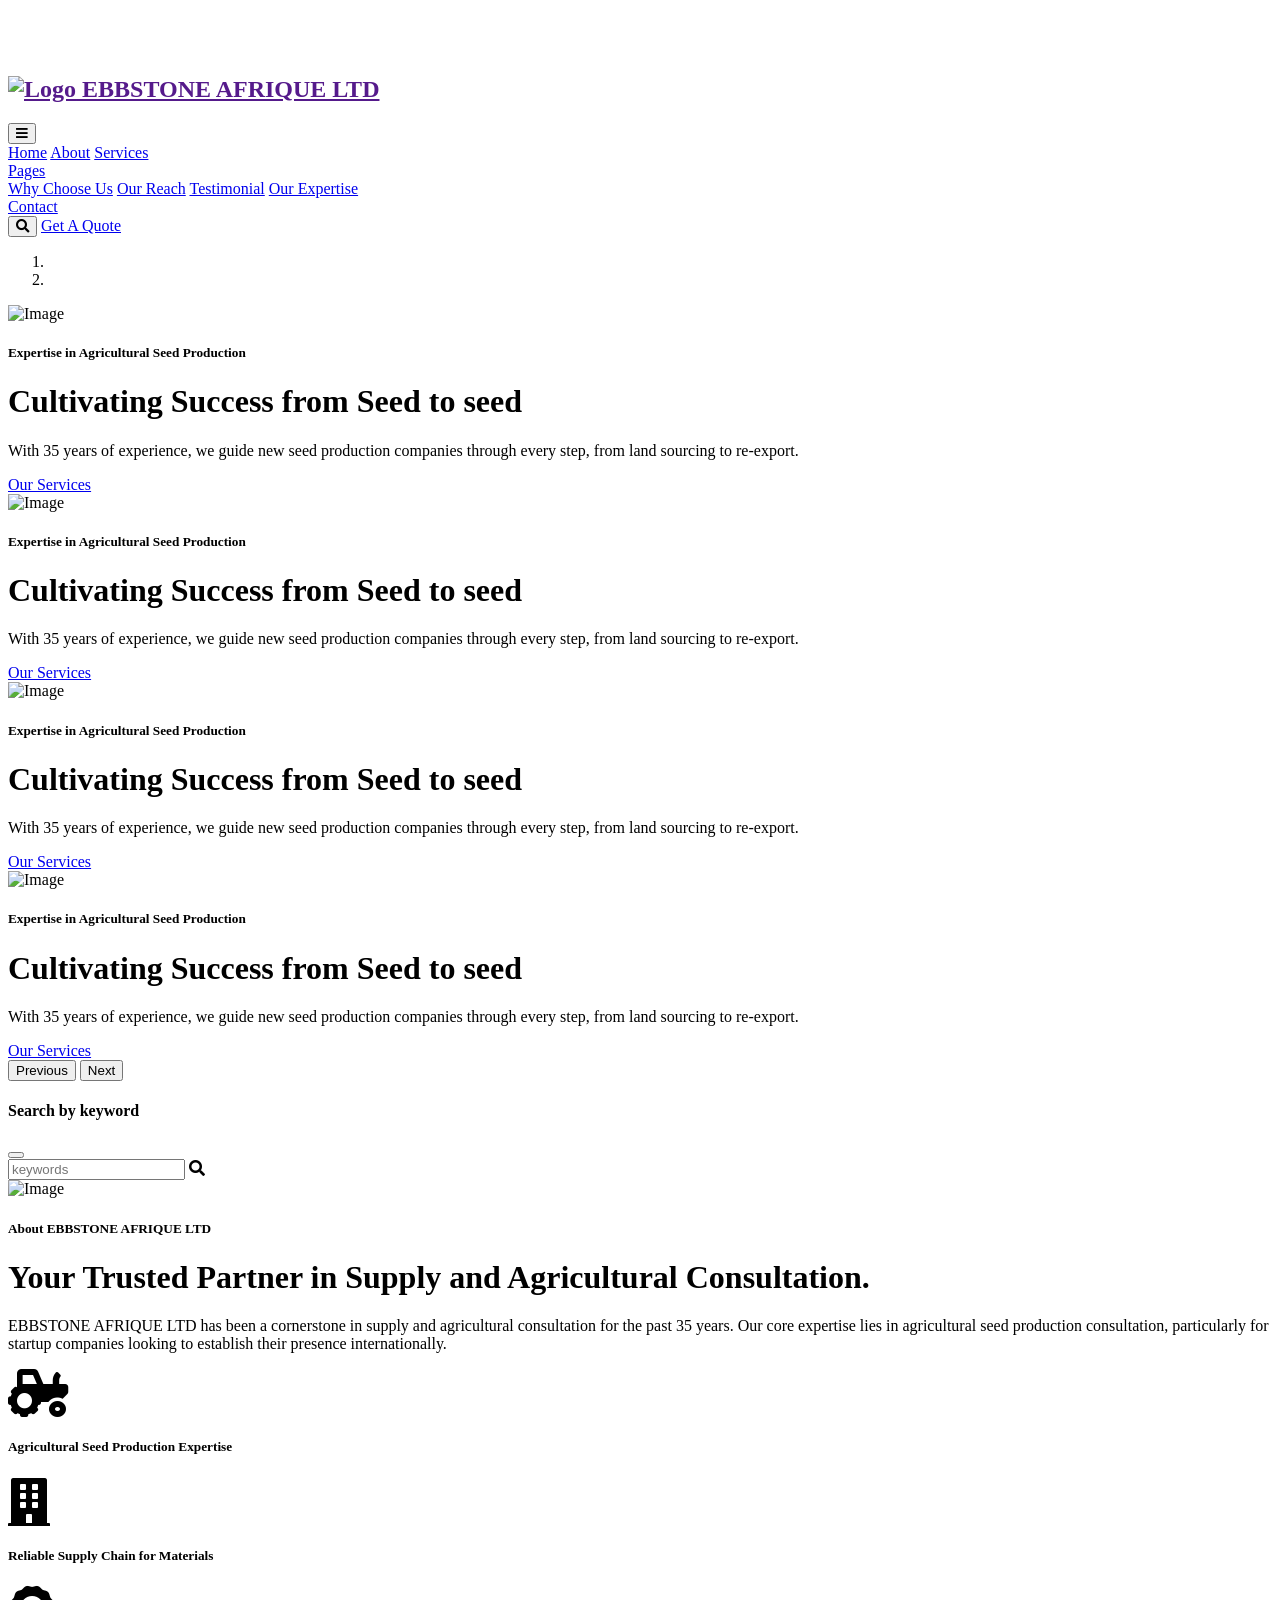
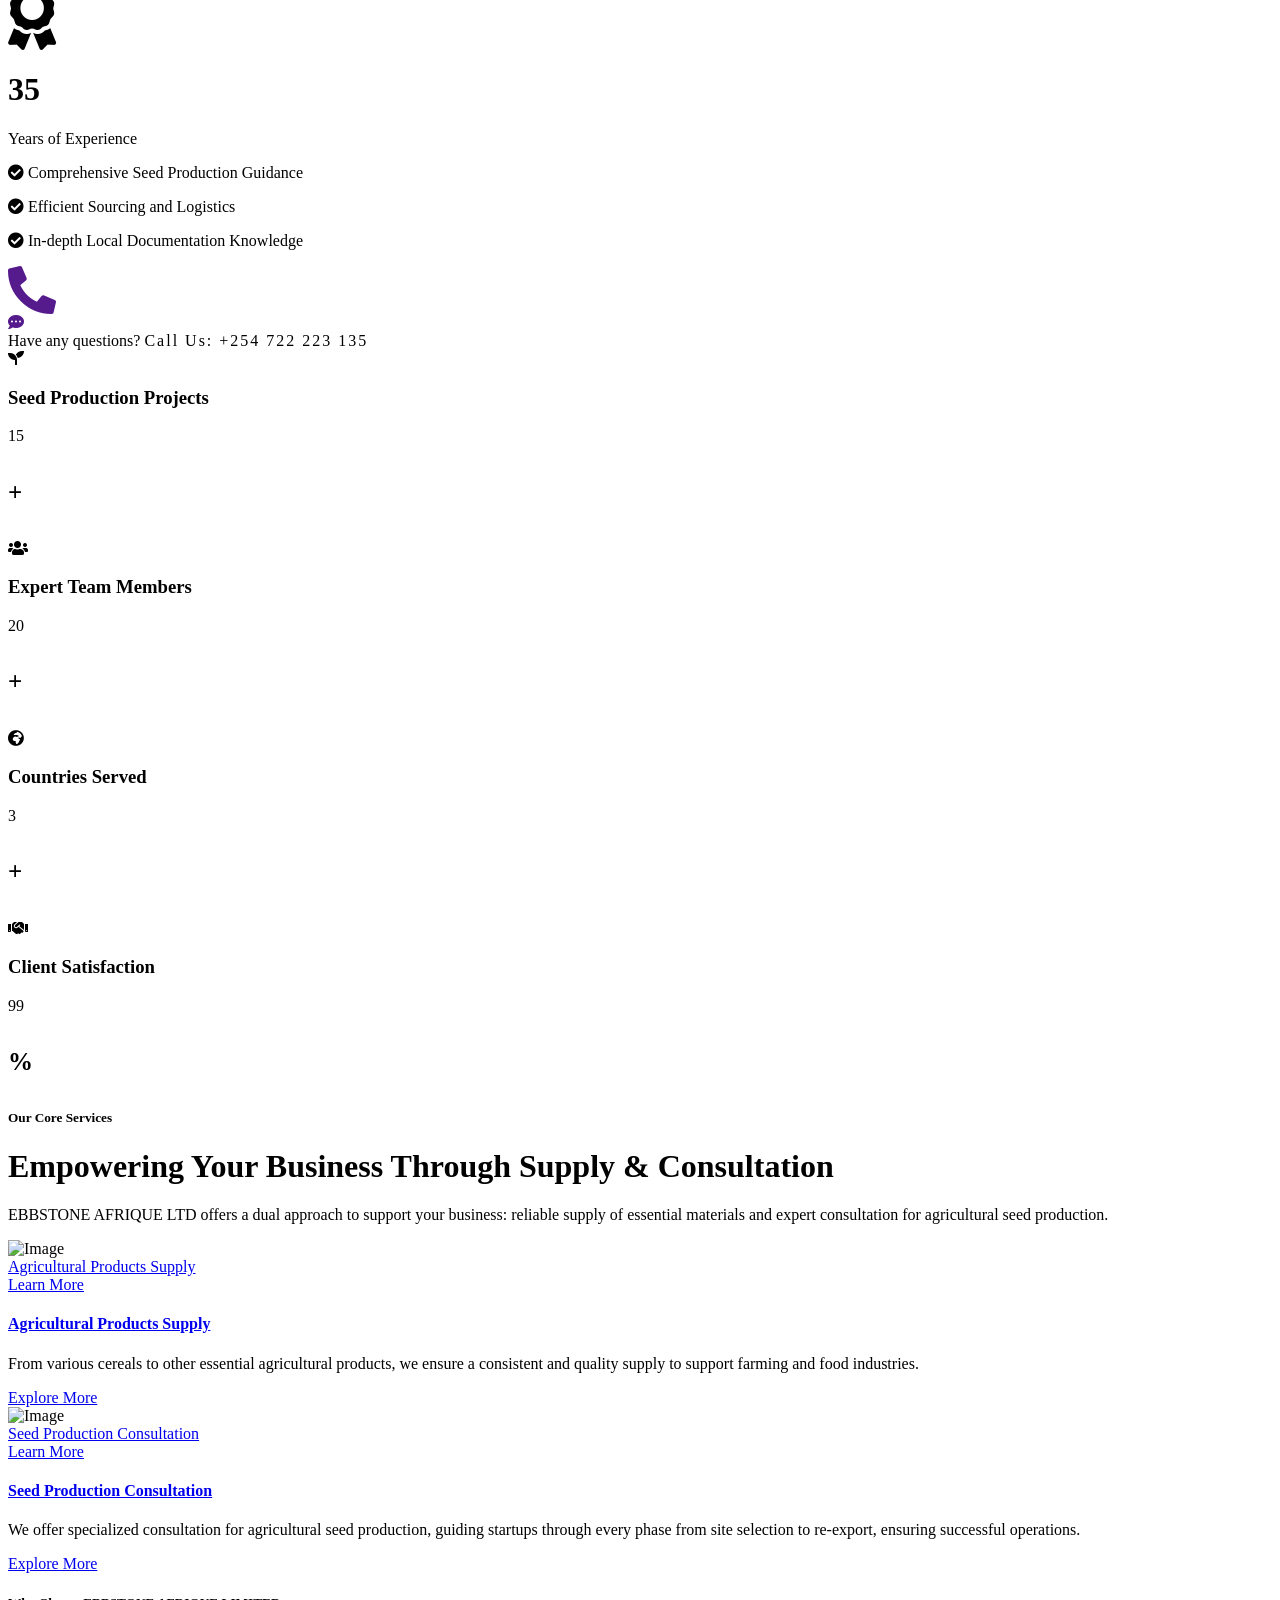
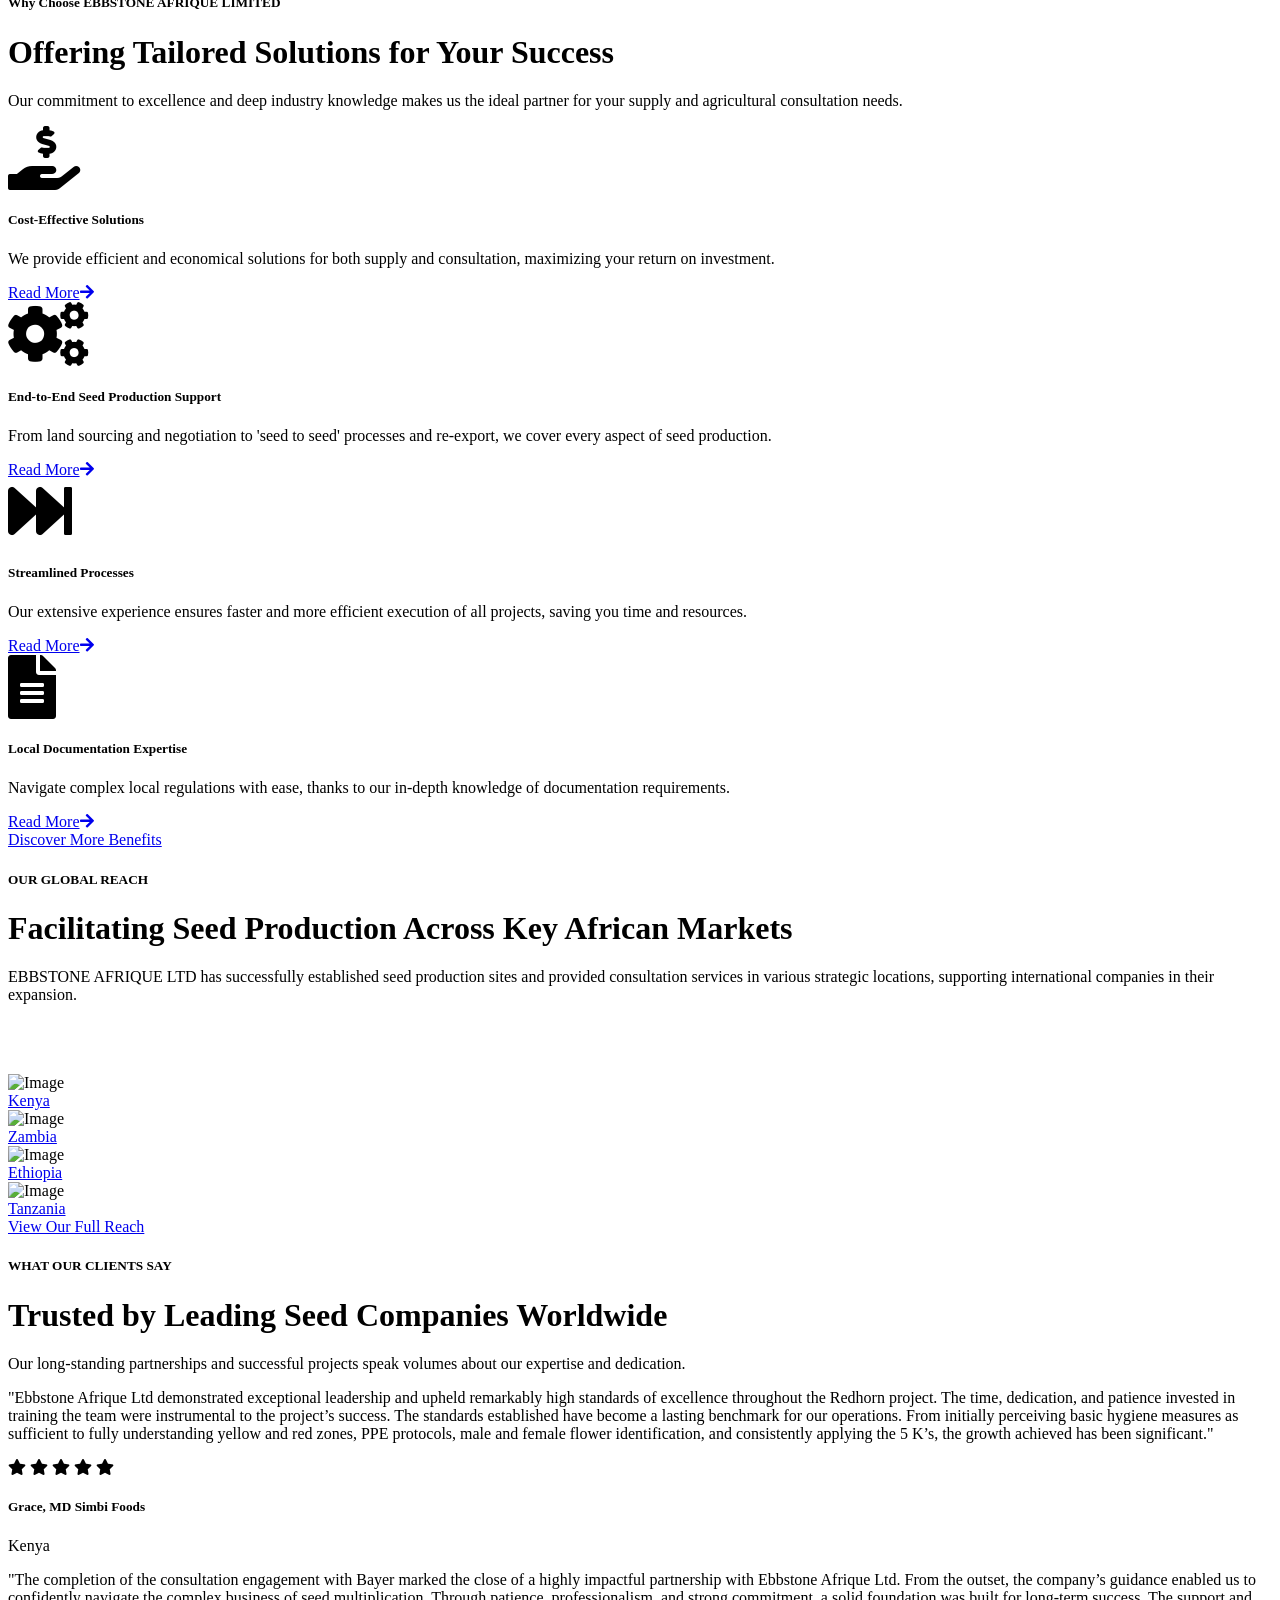
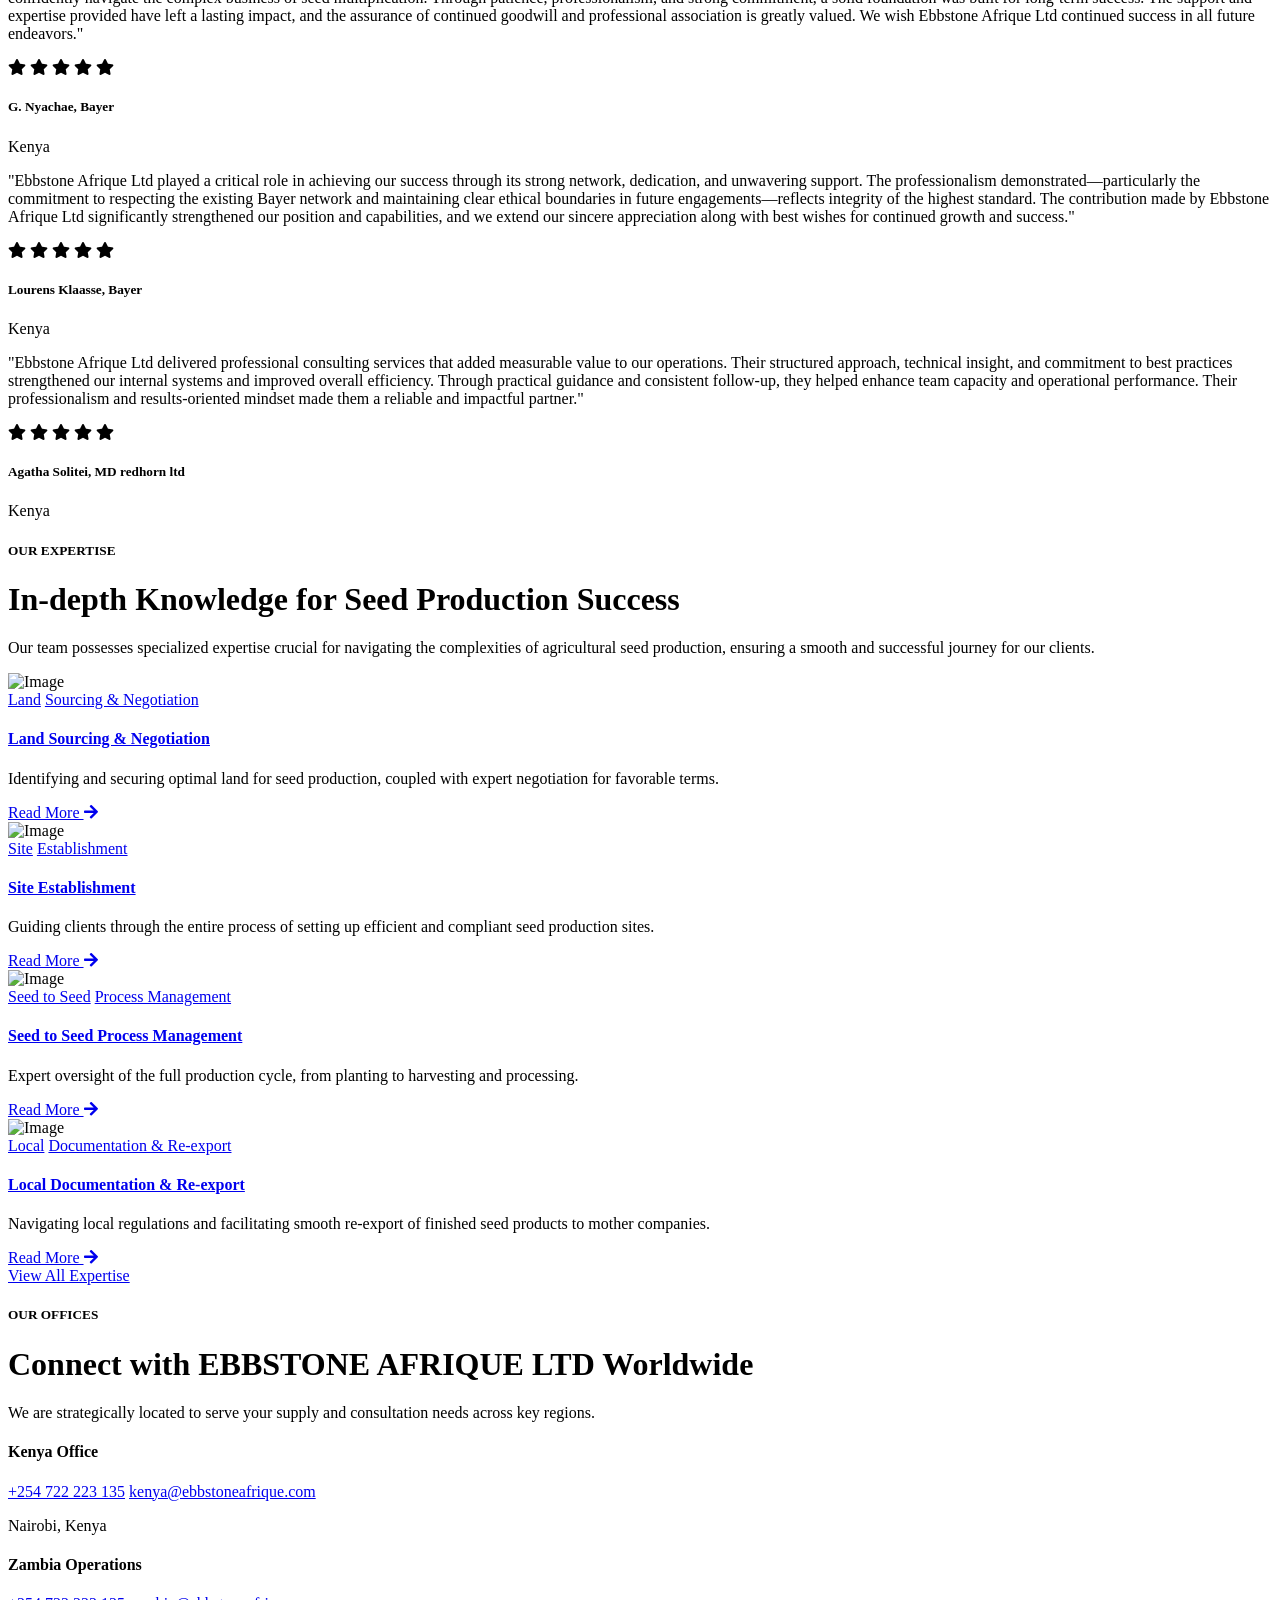
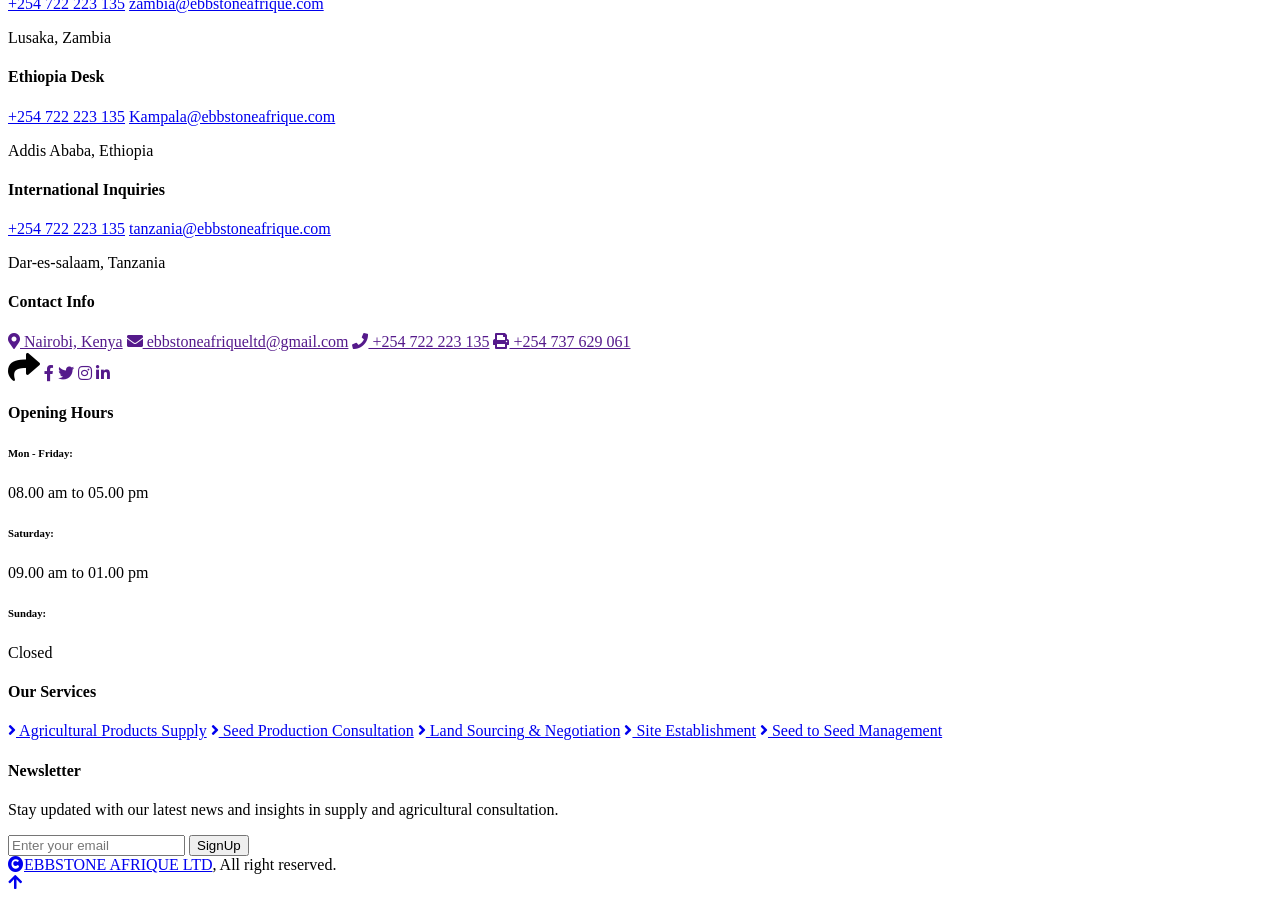
==== index.html @ f67affe3 "Add files via upload" ====
<!DOCTYPE html>
<html lang="en">

    <head>
        <meta charset="utf-8">
        <title>EBBSTONE AFRIQUE LTD - Supply & Agricultural Seed Production Consultation</title>
        <meta content="width=device-width, initial-scale=1.0" name="viewport">
        <meta content="EBBSTONE AFRIQUE LTD, agricultural products, seed production consultation, international, Kenya, Zambia, Ethiopia" name="keywords">
        <meta content="EBBSTONE AFRIQUE LTD offers agricultural products (cereals), alongside expert agricultural seed production consultation for startups globally." name="description">

        <!-- Google Web Fonts -->
        <link rel="preconnect" href="https://fonts.googleapis.com">
        <link rel="preconnect" href="https://fonts.gstatic.com" crossorigin>
        <link href="https://fonts.googleapis.com/css2?family=Open+Sans:wght@400;500;600;700&family=Poppins:wght@200;300;400;500;600&display=swap" rel="stylesheet"> 

        <!-- Icon Font Stylesheet -->
        <link rel="stylesheet" href="https://use.fontawesome.com/releases/v5.15.4/css/all.css"/>
        <link href="https://cdn.jsdelivr.net/npm/bootstrap-icons@1.4.1/font/bootstrap-icons.css" rel="stylesheet">

        <!-- Libraries Stylesheet -->
        <link href="lib/animate/animate.min.вается" rel="stylesheet">
        <link href="lib/owlcarousel/assets/owl.carousel.min.css" rel="stylesheet">


        <!-- Customized Bootstrap Stylesheet -->
        <link href="css/bootstrap.min.css" rel="stylesheet">

        <!-- Template Stylesheet -->
        <link href="css/style.css" rel="stylesheet">
    </head>

    <body>

        <!-- Spinner Start -->
        <div id="spinner" class="show bg-white position-fixed translate-middle w-100 vh-100 top-50 start-50 d-flex align-items-center justify-content-center">
            <div class="spinner-border text-success" style="width: 3rem; height: 3rem;" role="status">
                <span class="sr-only">Loading...</span>
            </div>
        </div>
        <!-- Spinner End -->


        

        <!-- Navbar & Hero Start -->
        <div class="container-fluid nav-bar p-0">
            <nav class="navbar navbar-expand-lg navbar-light bg-white px-4 px-lg-5 py-3 py-lg-0">
                <a href="" class="navbar-brand p-0">
                    <h1 class="display-6 text-success m-0"> <img src="img/logo.jpeg" alt="Logo"> EBBSTONE AFRIQUE LTD</h1>
                </a>
                <button class="navbar-toggler" type="button" data-bs-toggle="collapse" data-bs-target="#navbarCollapse">
                    <span class="fa fa-bars"></span>
                </button>
                <div class="collapse navbar-collapse" id="navbarCollapse">
                    <div class="navbar-nav ms-auto py-0">
                        <a href="index.html" class="nav-item nav-link active">Home</a>
                        <a href="about.html" class="nav-item nav-link">About</a>
                        <a href="service.html" class="nav-item nav-link">Services</a>
                        <div class="nav-item dropdown">
                            <a href="#" class="nav-link" data-bs-toggle="dropdown"><span class="dropdown-toggle">Pages</span></a>
                            <div class="dropdown-menu m-0">
                                <a href="feature.html" class="dropdown-item">Why Choose Us</a>
                                <a href="countries.html" class="dropdown-item">Our Reach</a>
                                <a href="testimonial.html" class="dropdown-item">Testimonial</a>
                                <a href="training.html" class="dropdown-item">Our Expertise</a>
                                
                            </div>
                        </div>
                        <a href="contact.html" class="nav-item nav-link">Contact</a>
                    </div>
                    <button class="btn btn-success btn-md-square border-success mb-3 mb-md-3 mb-lg-0 me-3" data-bs-toggle="modal" data-bs-target="#searchModal"><i class="fas fa-search"></i></button>
                    <a href="contact.html" class="btn btn-success border-success rounded-pill py-2 px-4 px-lg-3 mb-3 mb-md-3 mb-lg-0">Get A Quote</a>
                </div>
            </nav>
        </div>
        <!-- Navbar & Hero End -->


        <!-- Carousel Start -->
        <div class="carousel-header">
            <div id="carouselId" class="carousel slide" data-bs-ride="carousel">
                <ol class="carousel-indicators">
                    <li data-bs-target="#carouselId" data-bs-slide-to="0" class="active"></li>
                    <li data-bs-target="#carouselId" data-bs-slide-to="1"></li>
                </ol>
                <div class="carousel-inner" role="listbox">
                    <!-- <div class="carousel-item active">
                        <img src="img/ebbstone/carousel1.jpg" class="img-fluid" alt="Image">
                        <div class="carousel-caption">
                            <div class="text-center p-4" style="max-width: 900px;">
                                <h4 class="text-white text-uppercase fw-bold mb-3 mb-md-4 wow fadeInUp" data-wow-delay="0.1s">Your Partner in Supply & Agricultural Growth</h4>
                                <h1 class="display-1 text-capitalize text-white mb-3 mb-md-4 wow fadeInUp" data-wow-delay="0.3s">Building Foundations, Growing the Future!</h1>
                                <p class="text-white mb-4 mb-md-5 fs-5 wow fadeInUp" data-wow-delay="0.5s">EBBSTONE AFRIQUE LTD provides essential building materials and agricultural products, alongside expert consultation for seed production startups.</p>
                                <a class="btn btn-success border-success rounded-pill text-white py-3 px-5 wow fadeInUp" data-wow-delay="0.7s" href="about.html">Learn More</a>
                            </div>
                        </div>
                    </div> -->
                    <div class="carousel-item active">
                        <img src="img/ebbstone/carousel4.jpg" class="img-fluid" alt="Image">
                        <div class="carousel-caption">
                            <div class="text-center p-4" style="max-width: 900px;">
                                <h5 class="text-white text-uppercase fw-bold mb-3 mb-md-4 wow fadeInUp" data-wow-delay="0.1s">Expertise in Agricultural Seed Production</h5>
                                <h1 class="display-1 text-capitalize text-white mb-3 mb-md-4 wow fadeInUp" data-wow-delay="0.3s">Cultivating Success from Seed to seed</h1>
                                <p class="text-white mb-4 mb-md-5 fs-5 wow fadeInUp" data-wow-delay="0.5s">With 35 years of experience, we guide new seed production companies through every step, from land sourcing to re-export.</p>
                                <a class="btn btn-success border-success rounded-pill text-white py-3 px-5 wow fadeInUp" data-wow-delay="0.7s" href="service.html">Our Services</a>
                            </div>
                        </div>
                    </div>
                    <div class="carousel-item">
                        <img src="img/ebbstone/carousel2.jpg" class="img-fluid" alt="Image">
                        <div class="carousel-caption">
                            <div class="text-center p-4" style="max-width: 900px;">
                                <h5 class="text-white text-uppercase fw-bold mb-3 mb-md-4 wow fadeInUp" data-wow-delay="0.1s">Expertise in Agricultural Seed Production</h5>
                                <h1 class="display-1 text-capitalize text-white mb-3 mb-md-4 wow fadeInUp" data-wow-delay="0.3s">Cultivating Success from Seed to seed</h1>
                                <p class="text-white mb-4 mb-md-5 fs-5 wow fadeInUp" data-wow-delay="0.5s">With 35 years of experience, we guide new seed production companies through every step, from land sourcing to re-export.</p>
                                <a class="btn btn-success border-success rounded-pill text-white py-3 px-5 wow fadeInUp" data-wow-delay="0.7s" href="service.html">Our Services</a>
                            </div>
                        </div>
                    </div>
                    <div class="carousel-item">
                        <img src="img/ebbstone/carousel5.jpg" class="img-fluid" alt="Image">
                        <div class="carousel-caption">
                            <div class="text-center p-4" style="max-width: 900px;">
                                <h5 class="text-white text-uppercase fw-bold mb-3 mb-md-4 wow fadeInUp" data-wow-delay="0.1s">Expertise in Agricultural Seed Production</h5>
                                <h1 class="display-1 text-capitalize text-white mb-3 mb-md-4 wow fadeInUp" data-wow-delay="0.3s">Cultivating Success from Seed to seed</h1>
                                <p class="text-white mb-4 mb-md-5 fs-5 wow fadeInUp" data-wow-delay="0.5s">With 35 years of experience, we guide new seed production companies through every step, from land sourcing to re-export.</p>
                                <a class="btn btn-success border-success rounded-pill text-white py-3 px-5 wow fadeInUp" data-wow-delay="0.7s" href="service.html">Our Services</a>
                            </div>
                        </div>
                    </div>
                    
                    <div class="carousel-item">
                        <img src="img/ebbstone/carousel3.jpg" class="img-fluid" alt="Image">
                        <div class="carousel-caption">
                            <div class="text-center p-4" style="max-width: 900px;">
                                <h5 class="text-white text-uppercase fw-bold mb-3 mb-md-4 wow fadeInUp" data-wow-delay="0.1s">Expertise in Agricultural Seed Production</h5>
                                <h1 class="display-1 text-capitalize text-white mb-3 mb-md-4 wow fadeInUp" data-wow-delay="0.3s">Cultivating Success from Seed to seed</h1>
                                <p class="text-white mb-4 mb-md-5 fs-5 wow fadeInUp" data-wow-delay="0.5s">With 35 years of experience, we guide new seed production companies through every step, from land sourcing to re-export.</p>
                                <a class="btn btn-success border-success rounded-pill text-white py-3 px-5 wow fadeInUp" data-wow-delay="0.7s" href="service.html">Our Services</a>
                            </div>
                        </div>
                    </div>
                </div>
                <button class="carousel-control-prev" type="button" data-bs-target="#carouselId" data-bs-slide="prev">
                    <span class="carousel-control-prev-icon bg-success wow fadeInLeft" data-wow-delay="0.2s" aria-hidden="false"></span>
                    <span class="visually-hidden-focusable">Previous</span>
                </button>
                <button class="carousel-control-next" type="button" data-bs-target="#carouselId" data-bs-slide="next">
                    <span class="carousel-control-next-icon bg-success wow fadeInRight" data-wow-delay="0.2s" aria-hidden="false"></span>
                    <span class="visually-hidden-focusable">Next</span>
                </button>
            </div>
        </div>
        <!-- Carousel End -->


        <!-- Modal Search Start -->
        <div class="modal fade" id="searchModal" tabindex="-1" aria-labelledby="exampleModalLabel" aria-hidden="true">
            <div class="modal-dialog modal-fullscreen">
                <div class="modal-content rounded-0">
                    <div class="modal-header">
                        <h4 class="modal-title text-success mb-0" id="exampleModalLabel">Search by keyword</h4>
                        <button type="button" class="btn-close" data-bs-dismiss="modal" aria-label="Close"></button>
                    </div>
                    <div class="modal-body d-flex align-items-center">
                        <div class="input-group w-75 mx-auto d-flex">
                            <input type="search" class="form-control p-3" placeholder="keywords" aria-describedby="search-icon-1">
                            <span id="search-icon-1" class="input-group-text p-3"><i class="fa fa-search"></i></span>
                        </div>
                    </div>
                </div>
            </div>
        </div>
        <!-- Modal Search End -->



        <!-- About Start -->
        <div class="container-fluid py-5">
            <div class="container py-5">
                <div class="row g-5">
                    <div class="col-xl-5 wow fadeInLeft" data-wow-delay="0.1s">
                        <div class="bg-light rounded">
                            <img src="img/ebbstone/trustedpartner.jpg" class="img-fluid w-100" style="margin-bottom: -7px;" alt="Image">
                        </div>
                    </div>
                    <div class="col-xl-7 wow fadeInRight" data-wow-delay="0.3s">
                        <h5 class="sub-title pe-3">About EBBSTONE AFRIQUE LTD</h5>
                        <h1 class="display-5 mb-4">Your Trusted Partner in Supply and Agricultural Consultation.</h1>
                        <p class="mb-4">EBBSTONE AFRIQUE LTD has been a cornerstone in supply and agricultural consultation for the past 35 years. Our core expertise lies in agricultural seed production consultation, particularly for startup companies looking to establish their presence internationally.</p>
                        <div class="row gy-4 align-items-center">
                            <div class="col-12 col-sm-6 d-flex align-items-center">
                                <i class="fas fa-tractor fa-3x text-success"></i>
                                <h5 class="ms-4">Agricultural Seed Production Expertise</h5>
                            </div>
                            <div class="col-12 col-sm-6 d-flex align-items-center">
                                <i class="fas fa-building fa-3x text-success"></i>
                                <h5 class="ms-4">Reliable Supply Chain for Materials</h5>
                            </div>
                            <div class="col-4 col-md-3">
                                <div class="bg-light text-center rounded p-3">
                                    <div class="mb-2">
                                        <i class="fas fa-award fa-4x text-primary"></i>
                                    </div>
                                    <h1 class="display-5 fw-bold mb-2">35</h1>
                                    <p class="text-muted mb-0">Years of Experience</p>
                                </div>
                            </div>
                            <div class="col-8 col-md-9">
                                <div class="mb-5">
                                    <p class="text-primary h6 mb-3"><i class="fa fa-check-circle text-success me-2"></i> Comprehensive Seed Production Guidance</p>
                                    <p class="text-primary h6 mb-3"><i class="fa fa-check-circle text-success me-2"></i> Efficient Sourcing and Logistics</p>
                                    <p class="text-primary h6 mb-3"><i class="fa fa-check-circle text-success me-2"></i> In-depth Local Documentation Knowledge</p>
                                </div>
                                <div class="d-flex flex-wrap">
                                    <div id="phone-tada" class="d-flex align-items-center justify-content-center me-4">
                                        <a href="" class="position-relative wow tada" data-wow-delay=".9s">
                                            <i class="fa fa-phone-alt text-primary fa-3x"></i>
                                            <div class="position-absolute" style="top: 0; left: 25px;">
                                                <span><i class="fa fa-comment-dots text-success"></i></span>
                                            </div>
                                        </a>
                                    </div>
                                    <div class="d-flex flex-column justify-content-center">
                                        <span class="text-primary">Have any questions?</span>
                                        <span class="text-success fw-bold fs-5" style="letter-spacing: 2px;">Call Us: +254 722 223 135</span>
                                    </div>
                                </div>
                            </div>
                        </div>
                    </div>
                </div>
            </div>
        </div>
        <!-- About End -->


        <!-- Counter Facts Start -->
        <div class="container-fluid counter-facts py-5">
            <div class="container py-5">
                <div class="row g-4">
                    <div class="col-12 col-sm-6 col-md-6 col-xl-3 wow fadeInUp" data-wow-delay="0.1s">
                        <div class="counter">
                            <div class="counter-icon">
                                <i class="fas fa-seedling"></i>
                            </div>
                            <div class="counter-content">
                                <h3>Seed Production Projects</h3>
                                <div class="d-flex align-items-center justify-content-center">
                                    <span class="counter-value" data-toggle="counter-up">15</span>
                                    <h4 class="text-success mb-0" style="font-weight: 600; font-size: 25px;">+</h4>
                                </div>
                            </div>
                        </div>
                    </div>
                    <div class="col-12 col-sm-6 col-md-6 col-xl-3 wow fadeInUp" data-wow-delay="0.3s">
                        <div class="counter">
                            <div class="counter-icon">
                                <i class="fas fa-users"></i>
                            </div>
                            <div class="counter-content">
                                <h3>Expert Team Members</h3>
                                <div class="d-flex align-items-center justify-content-center">
                                    <span class="counter-value" data-toggle="counter-up">20</span>
                                    <h4 class="text-success mb-0" style="font-weight: 600; font-size: 25px;">+</h4>
                                </div>
                            </div>
                        </div>
                    </div>
                    <div class="col-12 col-sm-6 col-md-6 col-xl-3 wow fadeInUp" data-wow-delay="0.5s">
                        <div class="counter">
                            <div class="counter-icon">
                                <i class="fas fa-globe-africa"></i>
                            </div>
                            <div class="counter-content">
                                <h3>Countries Served</h3>
                                <div class="d-flex align-items-center justify-content-center">
                                    <span class="counter-value" data-toggle="counter-up">3</span>
                                    <h4 class="text-success mb-0" style="font-weight: 600; font-size: 25px;">+</h4>
                                </div>
                            </div>
                        </div>
                    </div>
                    <div class="col-12 col-sm-6 col-md-6 col-xl-3 wow fadeInUp" data-wow-delay="0.7s">
                        <div class="counter">
                            <div class="counter-icon">
                                <i class="fas fa-handshake"></i>
                            </div>
                            <div class="counter-content">
                                <h3>Client Satisfaction</h3>
                                <div class="d-flex align-items-center justify-content-center">
                                    <span class="counter-value" data-toggle="counter-up">99</span>
                                    <h4 class="text-success mb-0" style="font-weight: 600; font-size: 25px;">%</h4>
                                </div>
                            </div>
                        </div>
                    </div>
                </div>
            </div>
        </div>
        <!-- Counter Facts End -->


        <!-- Services Start -->
        <div class="container-fluid service overflow-hidden pt-5">
            <div class="container py-5">
                <div class="section-title text-center mb-5 wow fadeInUp" data-wow-delay="0.1s">
                    <div class="sub-style">
                        <h5 class="sub-title text-primary px-3">Our Core Services</h5>
                    </div>
                    <h1 class="display-5 mb-4">Empowering Your Business Through Supply & Consultation</h1>
                    <p class="mb-0">EBBSTONE AFRIQUE LTD offers a dual approach to support your business: reliable supply of essential materials and expert consultation for agricultural seed production.</p>
                </div>
                <div class="row g-4">
                    <!-- <div class="col-lg-6 col-xl-4 wow fadeInUp" data-wow-delay="0.1s">
                        <div class="service-item">
                            <div class="service-inner">
                                <div class="service-img">
                                    <img src="img/supply.jpg" class="img-fluid w-100 rounded" alt="Image">
                                </div>
                                <div class="service-title">
                                    <div class="service-title-name">
                                        <div class="bg-primary text-center rounded p-3 mx-5 mb-4">
                                            <a href="#" class="h4 text-white mb-0">Building Materials Supply</a>
                                        </div>
                                        <a class="btn bg-light text-success rounded-pill py-3 px-5 mb-4" href="service.html">Learn More</a>
                                    </div>
                                    <div class="service-content pb-4">
                                        <a href="#"><h4 class="text-white mb-4 py-3">Building Materials Supply</h4></a>
                                        <div class="px-4">
                                            <p class="mb-4">We provide high-quality building materials including sand, ballast, and stones, ensuring your construction projects have the solid foundation they need.</p>
                                            <a class="btn btn-success border-success rounded-pill py-3 px-5" href="service.html">Explore More</a>
                                        </div>
                                    </div>
                                </div>
                            </div>
                        </div>
                    </div> -->
                    <div class="col-lg-6 col-xl-6 wow fadeInUp" data-wow-delay="0.3s">
                        <div class="service-item">
                            <div class="service-inner">
                                <div class="service-img">
                                    <img src="img/supply2.jpg" class="img-fluid w-100 rounded" alt="Image">
                                </div>
                                <div class="service-title">
                                    <div class="service-title-name">
                                        <div class="bg-primary text-center rounded p-3 mx-5 mb-4">
                                            <a href="#" class="h4 text-white mb-0">Agricultural Products Supply</a>
                                        </div>
                                        <a class="btn bg-light text-success rounded-pill py-3 px-5 mb-4" href="service.html">Learn More</a>
                                    </div>
                                    <div class="service-content pb-4">
                                        <a href="#"><h4 class="text-white mb-4 py-3">Agricultural Products Supply</h4></a>
                                        <div class="px-4">
                                            <p class="mb-4">From various cereals to other essential agricultural products, we ensure a consistent and quality supply to support farming and food industries.</p>
                                            <a class="btn btn-success border-success rounded-pill text-white py-3 px-5" href="service.html">Explore More</a>
                                        </div>
                                    </div>
                                </div>
                            </div>
                        </div>
                    </div>
                    <div class="col-lg-6 col-xl-6 wow fadeInUp" data-wow-delay="0.5s">
                        <div class="service-item">
                            <div class="service-inner">
                                <div class="service-img">
                                    <img src="img/supply3.jpg" class="img-fluid w-100 rounded" alt="Image">
                                </div>
                                <div class="service-title">
                                    <div class="service-title-name">
                                        <div class="bg-primary text-center rounded p-3 mx-5 mb-4">
                                            <a href="#" class="h4 text-white mb-0">Seed Production Consultation</a>
                                        </div>
                                        <a class="btn bg-light text-success rounded-pill py-3 px-5 mb-4" href="service.html">Learn More</a>
                                    </div>
                                    <div class="service-content pb-4">
                                        <a href="#"><h4 class="text-white mb-4 py-3">Seed Production Consultation</h4></a>
                                        <div class="px-4">
                                            <p class="mb-4">We offer specialized consultation for agricultural seed production, guiding startups through every phase from site selection to re-export, ensuring successful operations.</p>
                                            <a class="btn btn-success border-success rounded-pill text-white py-3 px-5" href="service.html">Explore More</a>
                                        </div>
                                    </div>
                                </div>
                            </div>
                        </div>
                    </div>
                </div>
            </div>
        </div>
        <!-- Services End -->



        <!-- Features Start -->
        <div class="container-fluid features overflow-hidden py-5">
            <div class="container">
                <div class="section-title text-center mb-5 wow fadeInUp" data-wow-delay="0.1s">
                    <div class="sub-style">
                        <h5 class="sub-title text-primary px-3">Why Choose EBBSTONE AFRIQUE LIMITED</h5>
                    </div>
                    <h1 class="display-5 mb-4">Offering Tailored Solutions for Your Success</h1>
                    <p class="mb-0">Our commitment to excellence and deep industry knowledge makes us the ideal partner for your supply and agricultural consultation needs.</p>
                </div>
                <div class="row g-4 justify-content-center text-center">
                    <div class="col-md-6 col-lg-6 col-xl-3 wow fadeInUp" data-wow-delay="0.1s">
                        <div class="feature-item text-center p-4">
                            <div class="feature-icon p-3 mb-4">
                                <i class="fas fa-hand-holding-usd fa-4x text-primary"></i>
                            </div>
                            <div class="feature-content d-flex flex-column">
                                <h5 class="mb-3">Cost-Effective Solutions</h5>
                                <p class="mb-3">We provide efficient and economical solutions for both supply and consultation, maximizing your return on investment.</p>
                                <a class="btn btn-success rounded-pill" href="feature.html">Read More<i class="fas fa-arrow-right ms-2"></i></a>
                            </div>
                        </div>
                    </div>
                    <div class="col-md-6 col-lg-6 col-xl-3 wow fadeInUp" data-wow-delay="0.3s">
                        <div class="feature-item text-center p-4">
                            <div class="feature-icon p-3 mb-4">
                                <i class="fas fa-cogs fa-4x text-primary"></i>
                            </div>
                            <div class="feature-content d-flex flex-column">
                                <h5 class="mb-3">End-to-End Seed Production Support</h5>
                                <p class="mb-3">From land sourcing and negotiation to 'seed to seed' processes and re-export, we cover every aspect of seed production.</p>
                                <a class="btn btn-success rounded-pill" href="feature.html">Read More<i class="fas fa-arrow-right ms-2"></i></a>
                            </div>
                        </div>
                    </div>
                    <div class="col-md-6 col-lg-6 col-xl-3 wow fadeInUp" data-wow-delay="0.5s">
                        <div class="feature-item text-center p-4">
                            <div class="feature-icon p-3 mb-4">
                                <i class="fas fa-fast-forward fa-4x text-primary"></i>
                            </div>
                            <div class="feature-content d-flex flex-column">
                                <h5 class="mb-3">Streamlined Processes</h5>
                                <p class="mb-3">Our extensive experience ensures faster and more efficient execution of all projects, saving you time and resources.</p>
                                <a class="btn btn-success rounded-pill" href="feature.html">Read More<i class="fas fa-arrow-right ms-2"></i></a>
                            </div>
                        </div>
                    </div>
                    <div class="col-md-6 col-lg-6 col-xl-3 wow fadeInUp" data-wow-delay="0.7s">
                        <div class="feature-item text-center p-4">
                            <div class="feature-icon p-3 mb-4">
                                <i class="fas fa-file-alt fa-4x text-primary"></i>
                            </div>
                            <div class="feature-content d-flex flex-column">
                                <h5 class="mb-3">Local Documentation Expertise</h5>
                                <p class="mb-3">Navigate complex local regulations with ease, thanks to our in-depth knowledge of documentation requirements.</p>
                                <a class="btn btn-success rounded-pill" href="feature.html">Read More<i class="fas fa-arrow-right ms-2"></i></a>
                            </div>
                        </div>
                    </div>
                    <div class="col-12">
                        <a class="btn btn-success border-success rounded-pill py-3 px-5 wow fadeInUp" data-wow-delay="0.1s" href="feature.html">Discover More Benefits</a>
                    </div>
                </div>
            </div>
        </div>
        <!-- Features End -->



        <!-- Countries We Offer Start -->
        <div class="container-fluid country overflow-hidden py-5">
            <div class="container">
                <div class="section-title text-center wow fadeInUp" data-wow-delay="0.1s" style="margin-bottom: 70px;">
                    <div class="sub-style">
                        <h5 class="sub-title text-primary px-3">OUR GLOBAL REACH</h5>
                    </div>
                    <h1 class="display-5 mb-4">Facilitating Seed Production Across Key African Markets</h1>
                    <p class="mb-0">EBBSTONE AFRIQUE LTD has successfully established seed production sites and provided consultation services in various strategic locations, supporting international companies in their expansion.</p>
                </div>
                <div class="row g-4 text-center">
                    <div class="col-lg-6 col-xl-3 mb-5 mb-xl-0 wow fadeInUp" data-wow-delay="0.1s">
                        <div class="country-item">
                            <div class="rounded overflow-hidden">
                                <img src="img/countries/kenya.jpg" class="img-fluid w-100 rounded" alt="Image">
                            </div>
                            <!-- <div class="country-flag">
                                <img src="img/kenya.jfif" class="img-fluid rounded-circle" alt="Image">
                            </div> -->
                            <div class="country-name">
                                <a href="#" class="text-white fs-4">Kenya</a>
                            </div>
                        </div>
                    </div>
                    <div class="col-lg-6 col-xl-3 mb-5 mb-xl-0 wow fadeInUp" data-wow-delay="0.3s">
                        <div class="country-item">
                            <div class="rounded overflow-hidden">
                                <img src="img/countries/zambia.jpg" class="img-fluid w-100 rounded" alt="Image">
                            </div>
                            <!-- <div class="country-flag">
                                <img src="img/zambia.jpg" class="img-fluid rounded-circle" alt="Image">
                            </div> -->
                            <div class="country-name">
                                <a href="#" class="text-white fs-4">Zambia</a>
                            </div>
                        </div>
                    </div>
                    <div class="col-lg-6 col-xl-3 mb-5 mb-xl-0 wow fadeInUp" data-wow-delay="0.5s">
                        <div class="country-item">
                            <div class="rounded overflow-hidden">
                                <img src="img/countries/ethiopia.jpg" class="img-fluid w-100 rounded" alt="Image">
                            </div>
                            <!-- <div class="country-flag">
                                <img src="img/ethiopia.jpg" class="img-fluid rounded-circle" alt="Image">
                            </div> -->
                            <div class="country-name">
                                <a href="#" class="text-white fs-4">Ethiopia</a>
                            </div>
                        </div>
                    </div>
                    <div class="col-lg-6 col-xl-3 mb-5 mb-xl-0 wow fadeInUp" data-wow-delay="0.7s">
                        <div class="country-item">
                            <div class="rounded overflow-hidden">
                                <img src="img/countries/tanzania.jpg" class="img-fluid w-100 rounded" alt="Image">
                            </div>
                            <!-- <div class="country-flag">
                                <img src="img/africa.jpg" class="img-fluid rounded-circle" alt="Image">
                            </div> -->
                            <div class="country-name">
                                <a href="#" class="text-white fs-4">Tanzania</a>
                            </div>
                        </div>
                    </div>
                    <div class="col-12">
                        <a class="btn btn-success border-success rounded-pill py-3 px-5 wow fadeInUp" data-wow-delay="0.1s" href="countries.html">View Our Full Reach</a>
                    </div>
                </div>
            </div>
        </div>
        <!-- Countries We Offer End -->


        <!-- Testimonial Start -->
        <div class="container-fluid testimonial overflow-hidden pb-5">
            <div class="container py-5">
                <div class="section-title text-center mb-5 wow fadeInUp" data-wow-delay="0.1s">
                    <div class="sub-style">
                        <h5 class="sub-title text-primary px-3">WHAT OUR CLIENTS SAY</h5>
                    </div>
                    <h1 class="display-5 mb-4">Trusted by Leading Seed Companies Worldwide</h1>
                    <p class="mb-0">Our long-standing partnerships and successful projects speak volumes about our expertise and dedication.</p>
                </div>
                <div class="owl-carousel testimonial-carousel wow zoomInDown" data-wow-delay="0.2s">
                    <div class="testimonial-item">
                        <div class="testimonial-content p-4 mb-5">
                            <p class="fs-5 mb-0">"Ebbstone Afrique Ltd demonstrated exceptional leadership and upheld remarkably high standards of excellence throughout the Redhorn project. The time, dedication, and patience invested in training the team were instrumental to the project’s success. The standards established have become a lasting benchmark for our operations. From initially perceiving basic hygiene measures as sufficient to fully understanding yellow and red zones, PPE protocols, male and female flower identification, and consistently applying the 5 K’s, the growth achieved has been significant."
                            </p>
                            <div class="d-flex justify-content-end">
                                <i class="fas fa-star text-success"></i>
                                <i class="fas fa-star text-success"></i>
                                <i class="fas fa-star text-success"></i>
                                <i class="fas fa-star text-success"></i>
                                <i class="fas fa-star text-success"></i>
                            </div>
                        </div>
                        <div class="d-flex">
                            <!-- <div class="rounded-circle me-4" style="width: 100px; height: 100px;">
                                <img class="img-fluid rounded-circle" src="img/testimonial1.jpg" alt="img">
                            </div> -->
                            <div class="my-auto">
                                <h5>Grace, MD Simbi Foods</h5>
                                <p class="mb-0">Kenya</p>
                            </div>
                        </div>
                    </div>
                    <div class="testimonial-item">
                        <div class="testimonial-content p-4 mb-5">
                            <p class="fs-5 mb-0">"The completion of the consultation engagement with Bayer marked the close of a highly impactful partnership with Ebbstone Afrique Ltd. From the outset, the company’s guidance enabled us to confidently navigate the complex business of seed multiplication. Through patience, professionalism, and strong commitment, a solid foundation was built for long-term success. The support and expertise provided have left a lasting impact, and the assurance of continued goodwill and professional association is greatly valued. We wish Ebbstone Afrique Ltd continued success in all future endeavors."
                            </p>
                            <div class="d-flex justify-content-end">
                                <i class="fas fa-star text-success"></i>
                                <i class="fas fa-star text-success"></i>
                                <i class="fas fa-star text-success"></i>
                                <i class="fas fa-star text-success"></i>
                                <i class="fas fa-star text-success"></i>
                            </div>
                        </div>
                        <div class="d-flex">
                            <!-- <div class="rounded-circle me-4" style="width: 100px; height: 100px;">
                                <img class="img-fluid rounded-circle" src="img/testimonial2.jpg" alt="img">
                            </div> -->
                            <div class="my-auto">
                                <h5>G. Nyachae, Bayer</h5>
                                <p class="mb-0">Kenya</p>
                            </div>
                        </div>
                    </div>
                    <div class="testimonial-item">
                        <div class="testimonial-content p-4 mb-5">
                            <p class="fs-5 mb-0">"Ebbstone Afrique Ltd played a critical role in achieving our success through its strong network, dedication, and unwavering support. The professionalism demonstrated—particularly the commitment to respecting the existing Bayer network and maintaining clear ethical boundaries in future engagements—reflects integrity of the highest standard. The contribution made by Ebbstone Afrique Ltd significantly strengthened our position and capabilities, and we extend our sincere appreciation along with best wishes for continued growth and success."
                            </p>
                            <div class="d-flex justify-content-end">
                                <i class="fas fa-star text-success"></i>
                                <i class="fas fa-star text-success"></i>
                                <i class="fas fa-star text-success"></i>
                                <i class="fas fa-star text-success"></i>
                                <i class="fas fa-star text-success"></i>
                            </div>
                        </div>
                        <div class="d-flex">
                            <!-- <div class="rounded-circle me-4" style="width: 100px; height: 100px;">
                                <img class="img-fluid rounded-circle" src="img/testimonial3.jpg" alt="img">
                            </div> -->
                            <div class="my-auto">
                                <h5>Lourens Klaasse, Bayer</h5>
                                <p class="mb-0">Kenya</p>
                            </div>
                        </div>
                    </div>
                    <div class="testimonial-item">
                        <div class="testimonial-content p-4 mb-5">
                            <p class="fs-5 mb-0">"Ebbstone Afrique Ltd delivered professional consulting services that added measurable value to our operations. Their structured approach, technical insight, and commitment to best practices strengthened our internal systems and improved overall efficiency. Through practical guidance and consistent follow-up, they helped enhance team capacity and operational performance. Their professionalism and results-oriented mindset made them a reliable and impactful partner."
                            </p>
                            <div class="d-flex justify-content-end">
                                <i class="fas fa-star text-success"></i>
                                <i class="fas fa-star text-success"></i>
                                <i class="fas fa-star text-success"></i>
                                <i class="fas fa-star text-success"></i>
                                <i class="fas fa-star text-success"></i>
                            </div>
                        </div>
                        <div class="d-flex">
                            <!-- <div class="rounded-circle me-4" style="width: 100px; height: 100px;">
                                <img class="img-fluid rounded-circle" src="img/testimonial3.jpg" alt="img">
                            </div> -->
                            <div class="my-auto">
                                <h5>Agatha Solitei, MD redhorn ltd</h5>
                                <p class="mb-0">Kenya</p>
                            </div>
                        </div>
                    </div>
                </div>
            </div>
        </div>
        <!-- Testimonial End -->



        <!-- Training Start -->
        <div class="container-fluid training overflow-hidden bg-light py-5">
            <div class="container py-5">
                <div class="section-title text-center mb-5 wow fadeInUp" data-wow-delay="0.1s">
                    <div class="sub-style">
                        <h5 class="sub-title text-primary px-3">OUR EXPERTISE</h5>
                    </div>
                    <h1 class="display-5 mb-4">In-depth Knowledge for Seed Production Success</h1>
                    <p class="mb-0">Our team possesses specialized expertise crucial for navigating the complexities of agricultural seed production, ensuring a smooth and successful journey for our clients.</p>
                </div>
                <div class="row g-4">
                    <div class="col-lg-6 col-lg-6 col-xl-3 wow fadeInUp" data-wow-delay="0.1s">
                        <div class="training-item">
                            <div class="training-inner">
                                <img src="img/landsourcing.jpg" class="img-fluid w-100 rounded" alt="Image">
                                <div class="training-title-name">
                                    <a href="#" class="h4 text-white mb-0">Land</a>
                                    <a href="#" class="h4 text-white mb-0">Sourcing & Negotiation</a>
                                </div>
                            </div>
                            <div class="training-content bg-success rounded-bottom p-4">
                                <a href="#"><h4 class="text-white">Land Sourcing & Negotiation</h4></a>
                                <p class="text-white-50">Identifying and securing optimal land for seed production, coupled with expert negotiation for favorable terms.</p>
                                <a class="btn btn-success rounded-pill text-white p-0" href="training.html">Read More <i class="fa fa-arrow-right"></i></a>
                            </div>
                        </div>
                    </div>
                    <div class="col-lg-6 col-lg-6 col-xl-3 wow fadeInUp" data-wow-delay="0.3s">
                        <div class="training-item">
                            <div class="training-inner">
                                <img src="img/siteestablishment.jpg" class="img-fluid w-100 rounded" alt="Image">
                                <div class="training-title-name">
                                    <a href="#" class="h4 text-white mb-0">Site</a>
                                    <a href="#" class="h4 text-white mb-0">Establishment</a>
                                </div>
                            </div>
                            <div class="training-content bg-success rounded-bottom p-4">
                                <a href="#"><h4 class="text-white">Site Establishment</h4></a>
                                <p class="text-white-50">Guiding clients through the entire process of setting up efficient and compliant seed production sites.</p>
                                <a class="btn btn-success rounded-pill text-white p-0" href="training.html">Read More <i class="fa fa-arrow-right"></i></a>
                            </div>
                        </div>
                    </div>
                    <div class="col-lg-6 col-lg-6 col-xl-3 wow fadeInUp" data-wow-delay="0.5s">
                        <div class="training-item">
                            <div class="training-inner">
                                <img src="img/seedtoseedprocessmanagemen.jpg" class="img-fluid w-100 rounded" alt="Image">
                                <div class="training-title-name">
                                    <a href="#" class="h4 text-white mb-0">Seed to Seed</a>
                                    <a href="#" class="h4 text-white mb-0">Process Management</a>
                                </div>
                            </div>
                            <div class="training-content bg-success rounded-bottom p-4">
                                <a href="#"><h4 class="text-white">Seed to Seed Process Management</h4></a>
                                <p class="text-white-50">Expert oversight of the full production cycle, from planting to harvesting and processing.</p>
                                <a class="btn btn-success rounded-pill text-white p-0" href="training.html">Read More <i class="fa fa-arrow-right"></i></a>
                            </div>
                        </div>
                    </div>
                    <div class="col-lg-6 col-lg-6 col-xl-3 wow fadeInUp" data-wow-delay="0.7s">
                        <div class="training-item">
                            <div class="training-inner">
                                <img src="img/localdocumentation.jpg" class="img-fluid w-100 rounded" alt="Image">
                                <div class="training-title-name">
                                    <a href="#" class="h4 text-white mb-0">Local</a>
                                    <a href="#" class="h4 text-white mb-0">Documentation & Re-export</a>
                                </div>
                            </div>
                            <div class="training-content bg-success rounded-bottom p-4">
                                <a href="#"><h4 class="text-white">Local Documentation & Re-export</h4></a>
                                <p class="text-white-50">Navigating local regulations and facilitating smooth re-export of finished seed products to mother companies.</p>
                                <a class="btn btn-success rounded-pill text-white p-0" href="training.html">Read More <i class="fa fa-arrow-right"></i></a>
                            </div>
                        </div>
                    </div>
                    <div class="col-12 text-center">
                        <a class="btn btn-success border-success rounded-pill py-3 px-5 wow fadeInUp" data-wow-delay="0.1s" href="training.html">View All Expertise</a>
                    </div>
                </div>
            </div>
        </div>
        <!-- Training End -->


        <!-- Contact Start -->
        <div class="container-fluid contact overflow-hidden pb-5">
            <div class="container py-5">
                <div class="office pt-5">
                    <div class="section-title text-center mb-5 wow fadeInUp" data-wow-delay="0.1s">
                        <div class="sub-style">
                            <h5 class="sub-title text-primary px-3">OUR OFFICES</h5>
                        </div>
                        <h1 class="display-5 mb-4">Connect with EBBSTONE AFRIQUE LTD Worldwide</h1>
                        <p class="mb-0">We are strategically located to serve your supply and consultation needs across key regions.</p>
                    </div>
                    <div class="row g-4 justify-content-center">
                        <div class="col-md-6 col-lg-6 col-xl-6 wow fadeInUp" data-wow-delay="0.1s">
                            <div class="office-item p-4">
                                <!-- <div class="office-img mb-4">
                                    <img src="img/kenya.jfif" class="img-fluid w-100 rounded" alt="">
                                </div> -->
                                <div class="office-content d-flex flex-column">
                                    <h4 class="mb-2">Kenya Office</h4>
                                    <a href="#" class="text-success fs-5 mb-2">+254 722 223 135</a>
                                    <a href="#" class="text-muted fs-5 mb-2">kenya@ebbstoneafrique.com</a>
                                    <p class="mb-0">Nairobi, Kenya</p>
                                </div>
                            </div>
                        </div>
                        <div class="col-md-6 col-lg-6 col-xl-6 wow fadeInUp" data-wow-delay="0.3s">
                            <div class="office-item p-4">
                                <!-- <div class="office-img mb-4">
                                    <img src="img/zambia.jpg" class="img-fluid w-100 rounded" alt="">
                                </div> -->
                                <div class="office-content d-flex flex-column">
                                    <h4 class="mb-2">Zambia Operations</h4>
                                    <a href="#" class="text-success fs-5 mb-2">+254 722 223 135</a>
                                    <a href="#" class="text-muted fs-5 mb-2">zambia@ebbstoneafrique.com</a>
                                    <p class="mb-0">Lusaka, Zambia</p>
                                </div>
                            </div>
                        </div>
                        <div class="col-md-6 col-lg-6 col-xl-6 wow fadeInUp" data-wow-delay="0.5s">
                            <div class="office-item p-4">
                                <!-- <div class="office-img mb-4">
                                    <img src="img/uganda.jpg" class="img-fluid w-100 rounded" alt="">
                                </div> -->
                                <div class="office-content d-flex flex-column">
                                    <h4 class="mb-2">Ethiopia Desk</h4>
                                    <a href="#" class="text-success fs-5 mb-2">+254 722 223 135</a>
                                    <a href="#" class="text-muted fs-5 mb-2">Kampala@ebbstoneafrique.com</a>
                                    <p class="mb-0">Addis Ababa, Ethiopia</p>
                                </div>
                            </div>
                        </div>
                        <div class="col-md-6 col-lg-6 col-xl-6 wow fadeInUp" data-wow-delay="0.7s">
                            <div class="office-item p-4">
                                <!-- <div class="office-img mb-4">
                                    <img src="img/tanzania.jpg" class="img-fluid w-100 rounded" alt="">
                                </div> -->
                                <div class="office-content d-flex flex-column">
                                    <h4 class="mb-2">International Inquiries</h4>
                                    <a href="#" class="text-success fs-5 mb-2">+254 722 223 135</a>
                                    <a href="#" class="text-muted fs-5 mb-2">tanzania@ebbstoneafrique.com</a>
                                    <p class="mb-0">Dar-es-salaam, Tanzania</p>
                                </div>
                            </div>
                        </div>
                    </div>
                </div>
            </div>
        </div>
        <!-- Contact End -->


        <!-- Footer Start -->
        <div class="container-fluid footer py-5 wow fadeIn" data-wow-delay="0.2s">
            <div class="container py-5">
                <div class="row g-5">
                    <div class="col-md-6 col-lg-6 col-xl-3">
                        <div class="footer-item d-flex flex-column">
                            <h4 class="text-success mb-4">Contact Info</h4>
                            <a href=""><i class="fa fa-map-marker-alt me-2"></i> Nairobi, Kenya</a>
                            <a href=""><i class="fas fa-envelope me-2"></i> ebbstoneafriqueltd@gmail.com</a>
                            <a href=""><i class="fas fa-phone me-2"></i> +254 722 223 135</a>
                            <a href="" class="mb-3"><i class="fas fa-print me-2"></i> +254 737 629 061</a>
                            <div class="d-flex align-items-center">
                                <i class="fas fa-share fa-2x text-success me-2"></i>
                                <a class="btn mx-1" href=""><i class="fab fa-facebook-f"></i></a>
                                <a class="btn mx-1" href=""><i class="fab fa-twitter"></i></a>
                                <a class="btn mx-1" href=""><i class="fab fa-instagram"></i></a>
                                <a class="btn mx-1" href=""><i class="fab fa-linkedin-in"></i></a>
                            </div>
                        </div>
                    </div>
                    <div class="col-md-6 col-lg-6 col-xl-3">
                        <div class="footer-item d-flex flex-column">
                            <h4 class="text-success mb-4">Opening Hours</h4>
                            <div class="mb-3">
                                <h6 class="text-muted mb-0">Mon - Friday:</h6>
                                <p class="text-white mb-0">08.00 am to 05.00 pm</p>
                            </div>
                            <div class="mb-3">
                                <h6 class="text-muted mb-0">Saturday:</h6>
                                <p class="text-white mb-0">09.00 am to 01.00 pm</p>
                            </div>
                            <div class="mb-3">
                                <h6 class="text-muted mb-0">Sunday:</h6>
                                <p class="text-white mb-0">Closed</p>
                            </div>
                        </div>
                    </div>
                    <div class="col-md-6 col-lg-6 col-xl-3">
                        <div class="footer-item d-flex flex-column">
                            <h4 class="text-success mb-4">Our Services</h4>
                            <!-- <a href="service.html" class=""><i class="fas fa-angle-right me-2"></i> Building Materials Supply</a> -->
                            <a href="service.html" class=""><i class="fas fa-angle-right me-2"></i> Agricultural Products Supply</a>
                            <a href="service.html" class=""><i class="fas fa-angle-right me-2"></i> Seed Production Consultation</a>
                            <a href="training.html" class=""><i class="fas fa-angle-right me-2"></i> Land Sourcing & Negotiation</a>
                            <a href="training.html" class=""><i class="fas fa-angle-right me-2"></i> Site Establishment</a>
                            <a href="training.html" class=""><i class="fas fa-angle-right me-2"></i> Seed to Seed Management</a>
                        </div>
                    </div>
                    <div class="col-md-6 col-lg-6 col-xl-3">
                        <div class="footer-item">
                            <h4 class="text-success mb-4">Newsletter</h4>
                            <p class="text-white mb-3">Stay updated with our latest news and insights in supply and agricultural consultation.</p>
                            <div class="position-relative mx-auto rounded-pill">
                                <input class="form-control border-0 rounded-pill w-100 py-3 ps-4 pe-5" type="text" placeholder="Enter your email">
                                <button type="button" class="btn btn-success rounded-pill position-absolute top-0 end-0 py-2 mt-2 me-2">SignUp</button>
                            </div>
                        </div>
                    </div>
                </div>
            </div>
        </div>
        <!-- Footer End -->

        
        <!-- Copyright Start -->
        <div class="container-fluid copyright py-4">
            <div class="container">
                <div class="row g-4 align-items-center">
                    <div class="col-md-6 text-center text-md-start mb-md-0">
                        <span class="text-white"><a href="#" class="border-bottom text-white"><i class="fas fa-copyright text-light me-2"></i>EBBSTONE AFRIQUE LTD</a>, All right reserved.</span>
                    </div>
                    <div class="col-md-6 text-center text-md-end text-white">
                        <!--/*** This template is free as long as you keep the below author’s credit link/attribution link/backlink. ***/-->
                        <!--/*** If you'd like to use the template without the below author’s credit link/attribution link/backlink, ***/-->
                        <!--/*** you can purchase the Credit Removal License from "https://htmlcodex.com/credit-removal". ***/-->
                        
                    </div>
                </div>
            </div>
        </div>
        <!-- Copyright End -->


        <!-- Back to Top -->
        <a href="#" class="btn btn-success btn-lg-square back-to-top"><i class="fa fa-arrow-up"></i></a>   

        
    <!-- JavaScript Libraries -->
    <script src="https://ajax.googleapis.com/ajax/libs/jquery/3.6.4/jquery.min.js"></script>
    <script src="https://cdn.jsdelivr.net/npm/bootstrap@5.0.0/dist/js/bootstrap.bundle.min.js"></script>
    <script src="lib/wow/wow.min.js"></script>
    <script src="lib/easing/easing.min.js"></script>
    <script src="lib/waypoints/waypoints.min.js"></script>
    <script src="lib/counterup/counterup.min.js"></script>
    <script src="lib/owlcarousel/owl.carousel.min.js"></script>
    

    <!-- Template Javascript -->
    <script src="js/main.js"></script>
    </body>

</html>
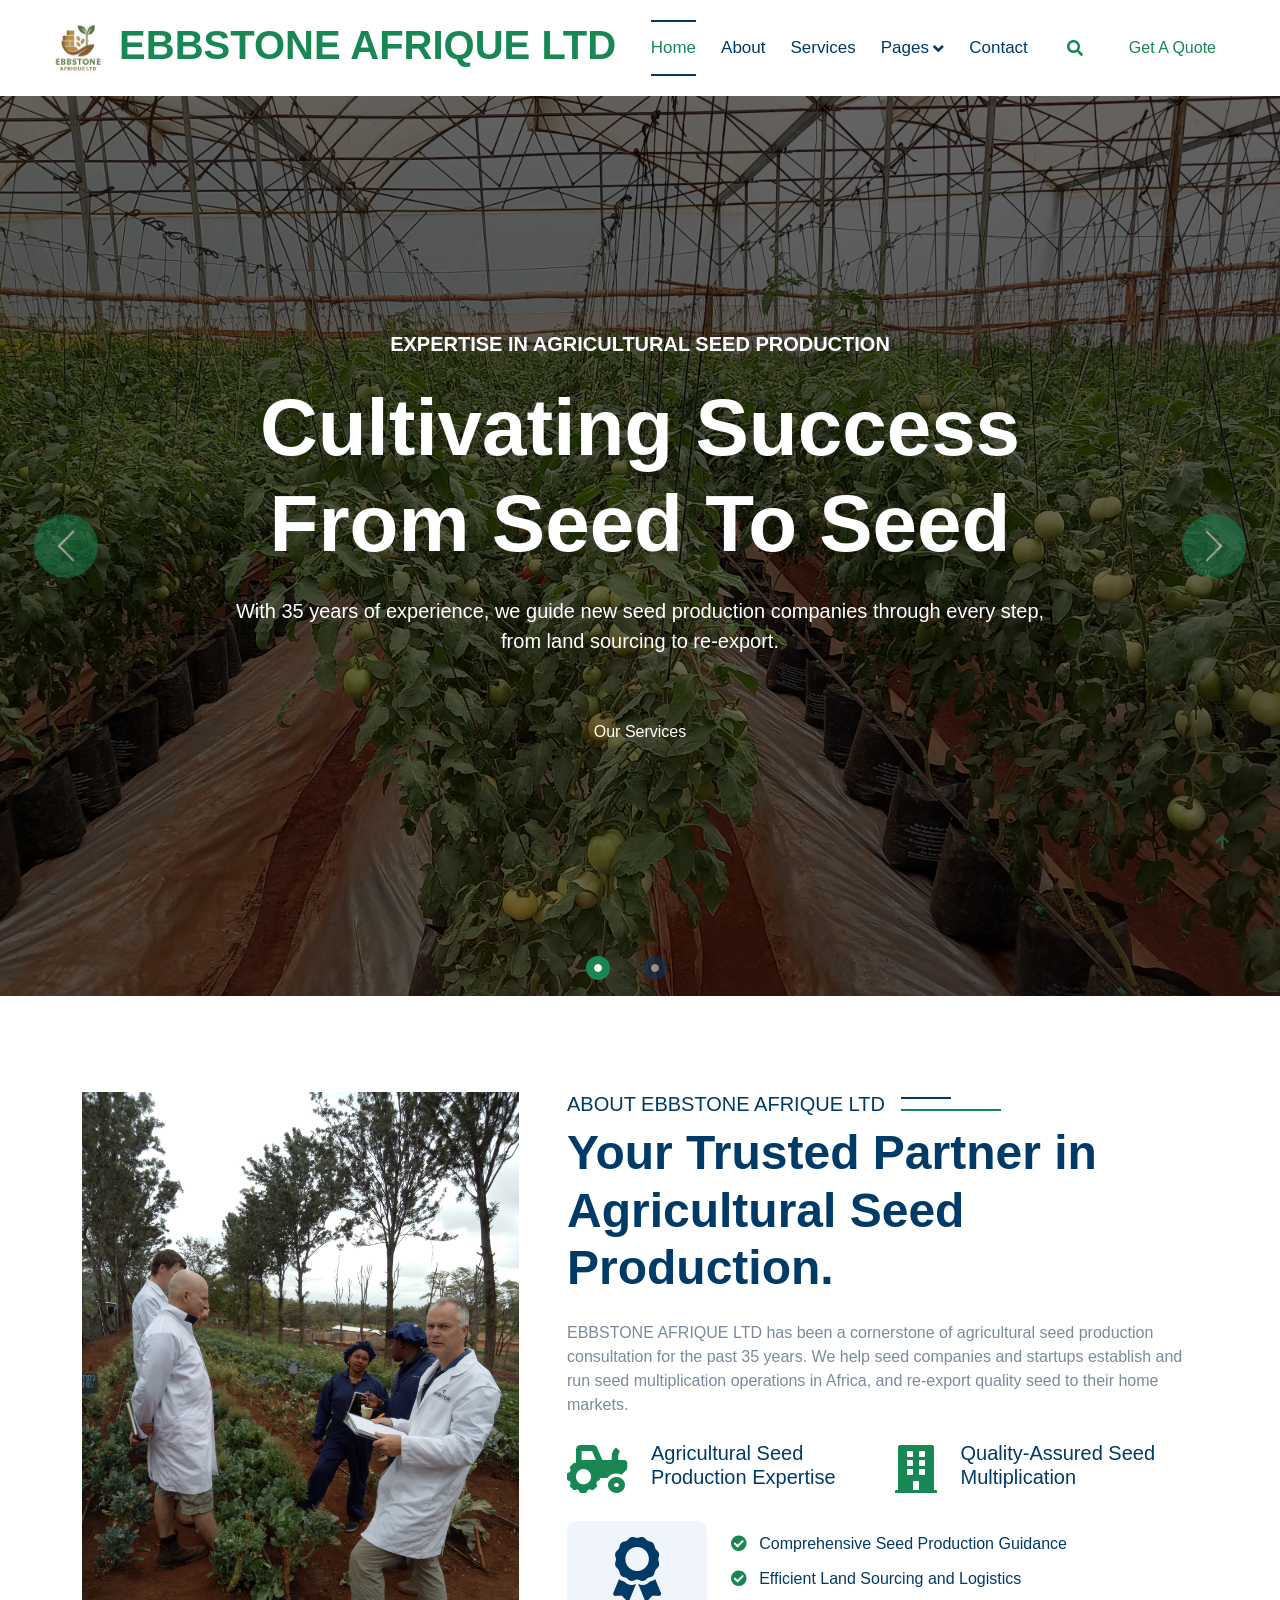
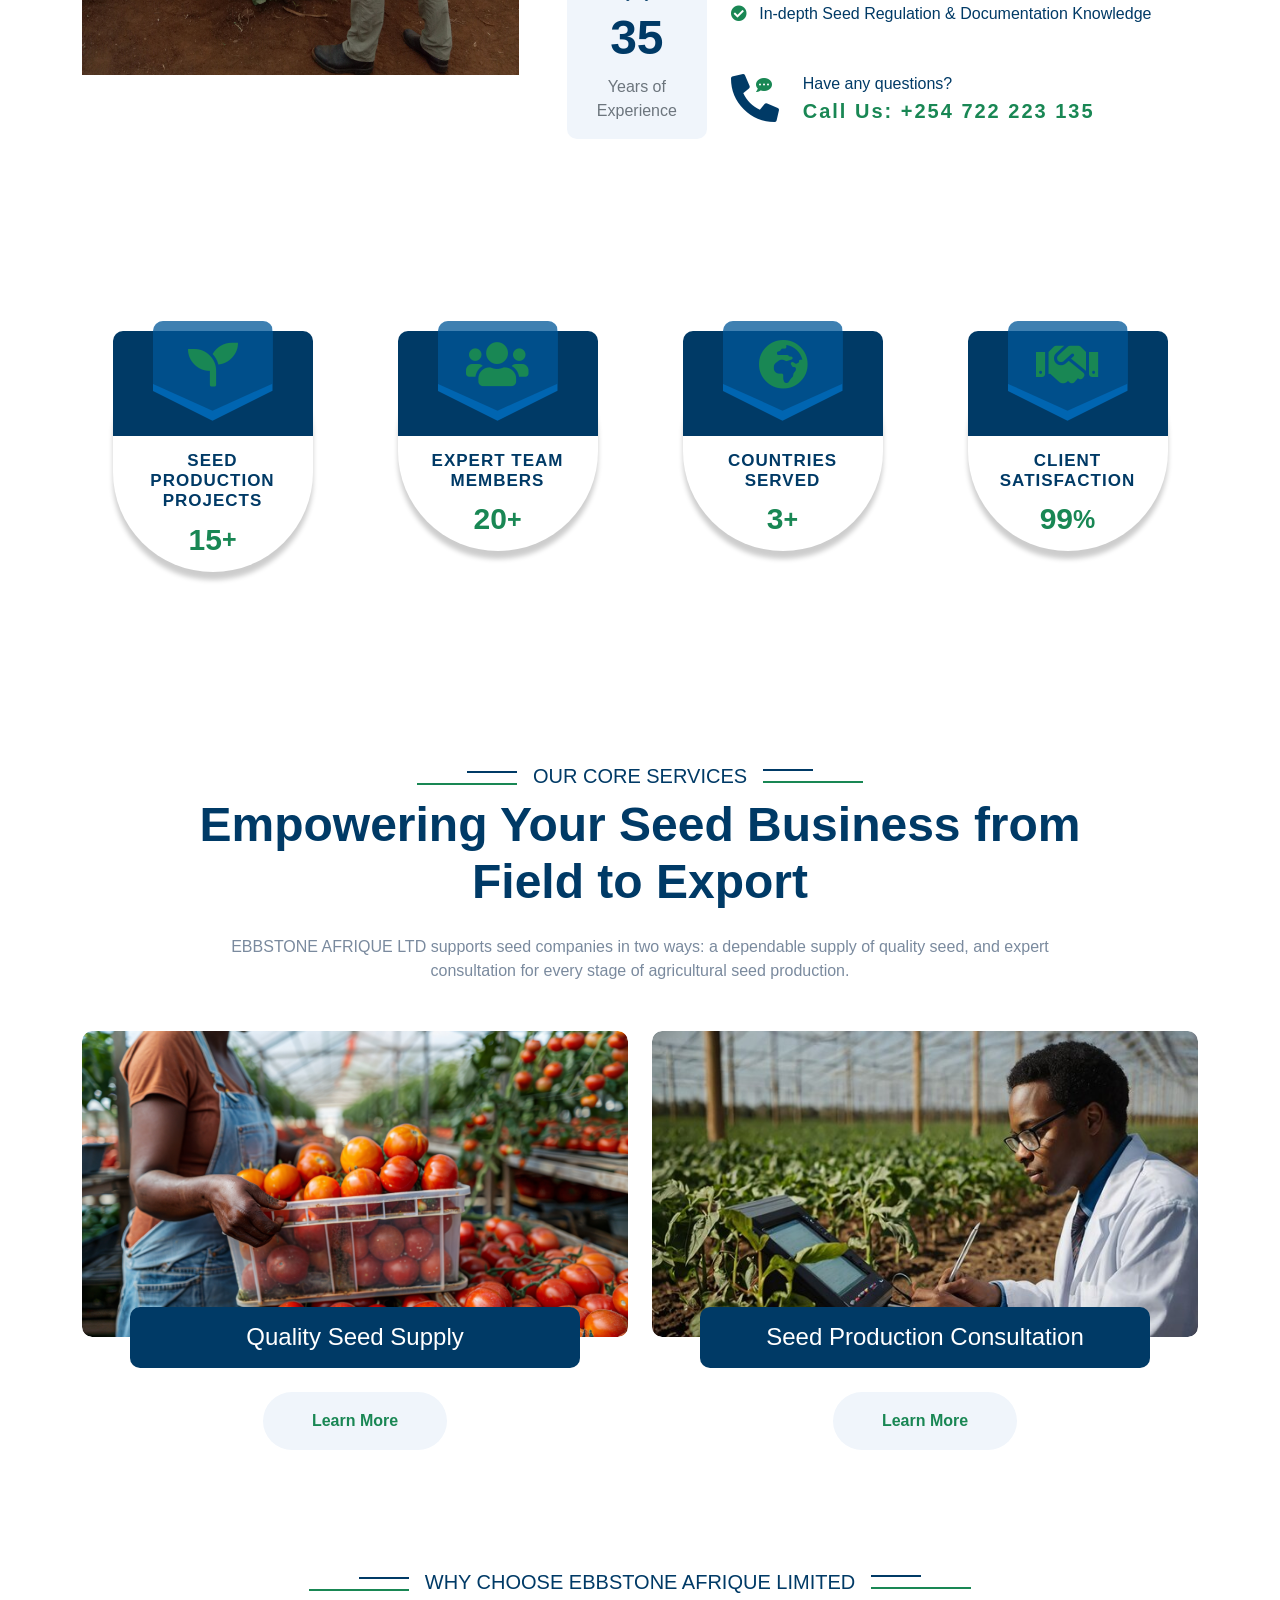
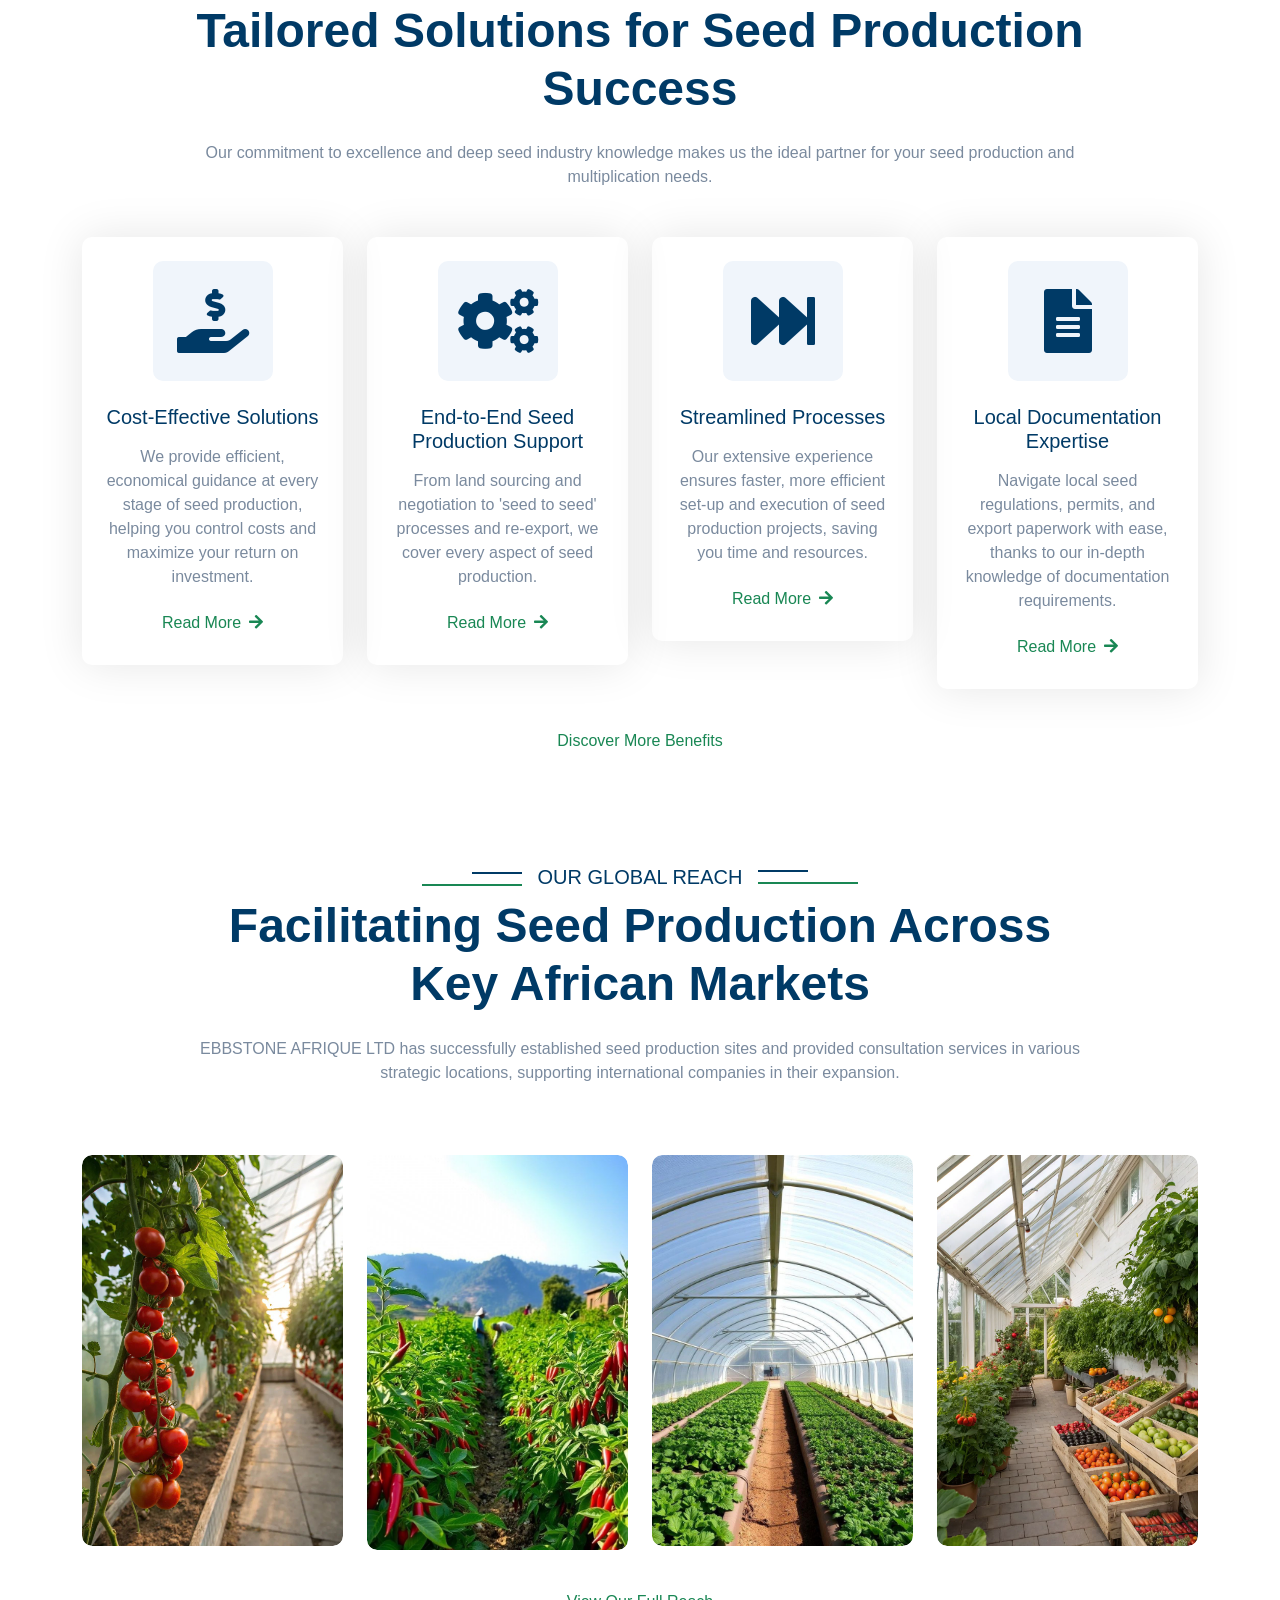
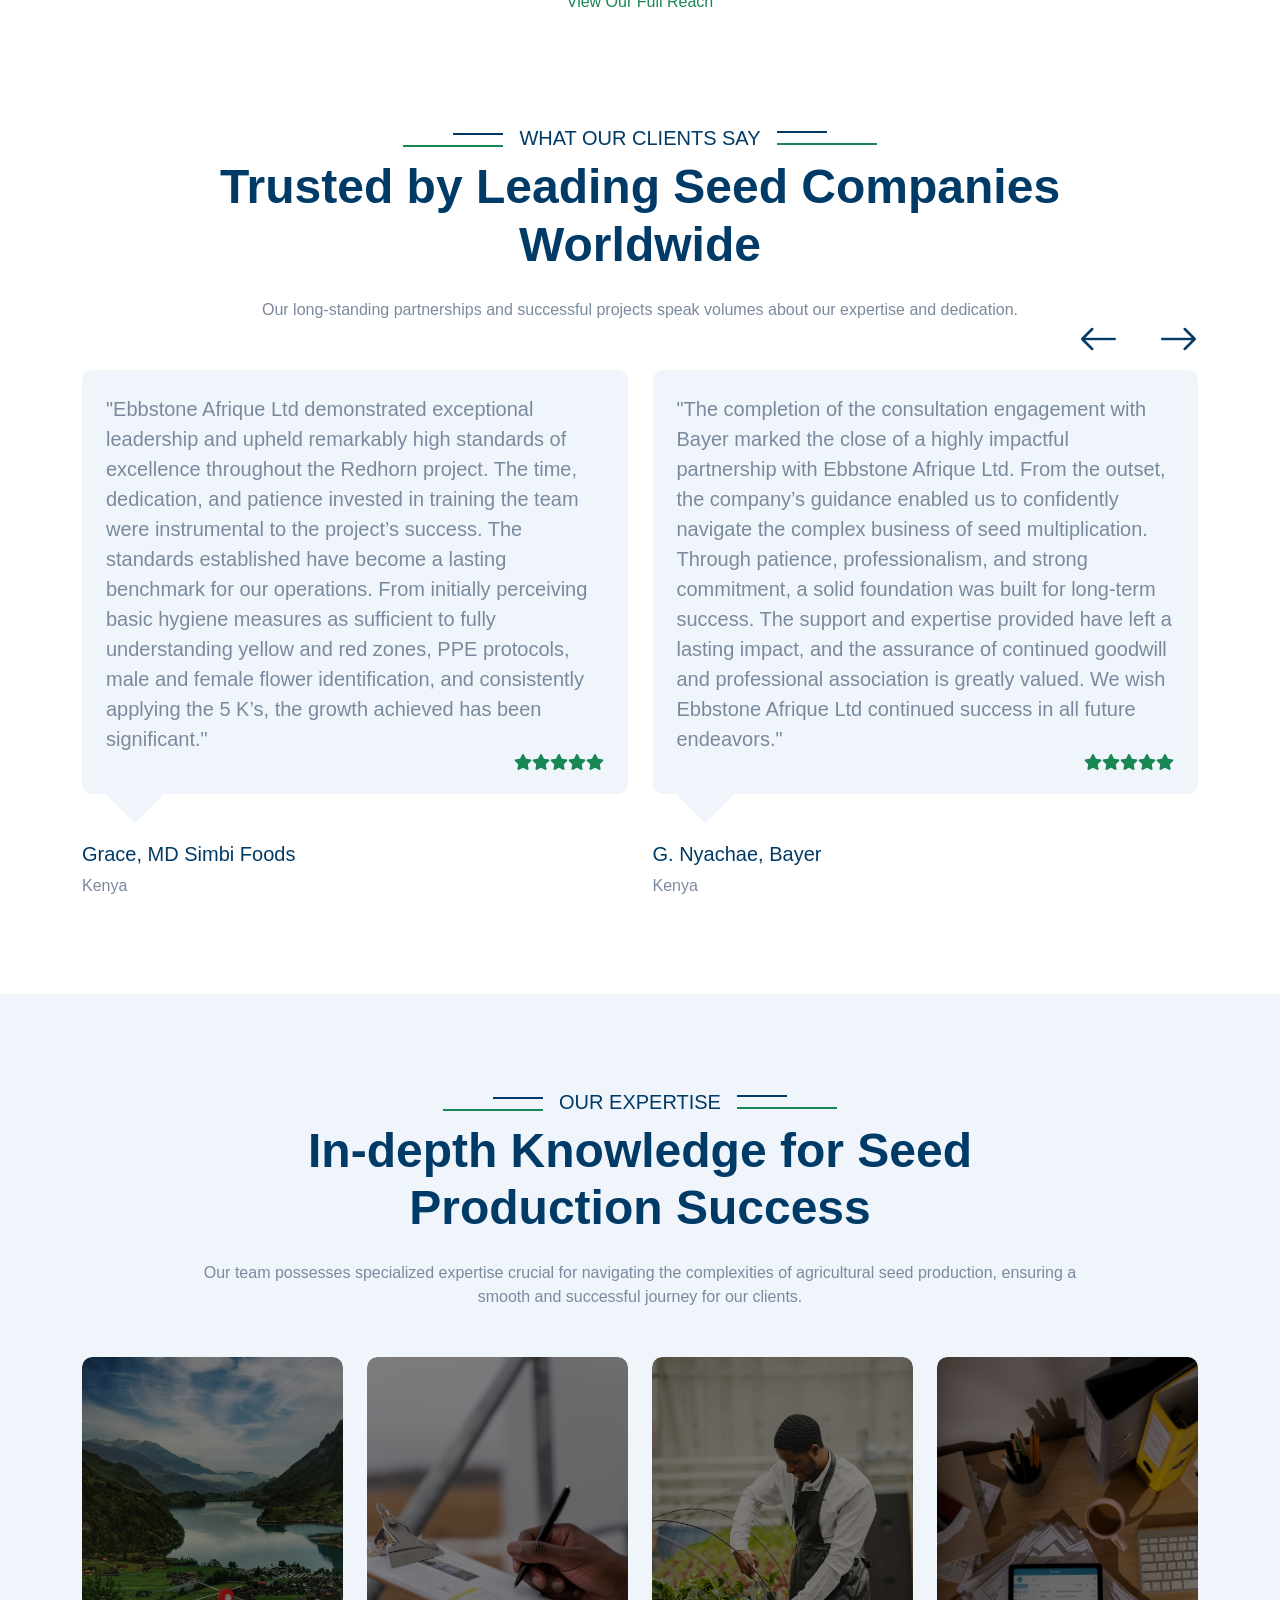
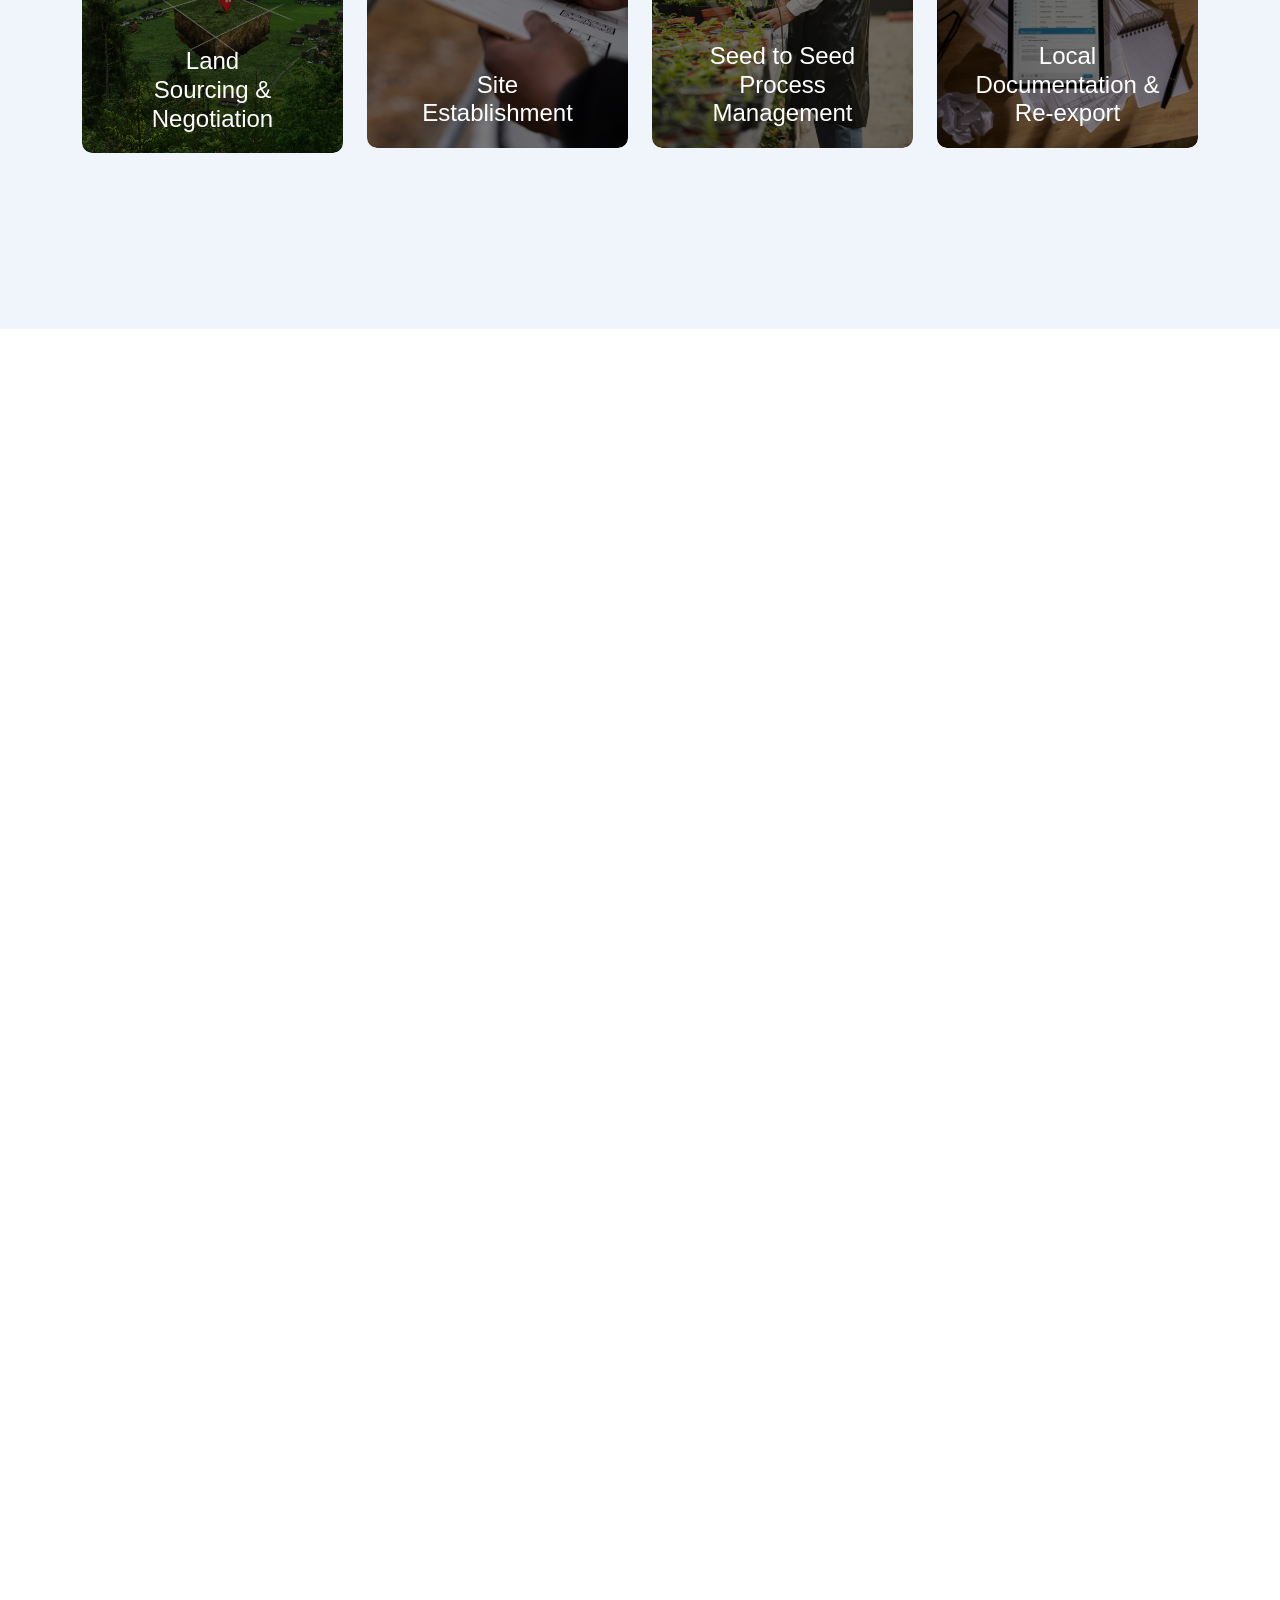
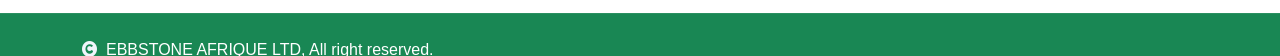
==== commit 9d79db1a: "made changes to some sections to make them about seed production" ====
--- a/index.html
+++ b/index.html
@@ -3,10 +3,10 @@
 
     <head>
         <meta charset="utf-8">
-        <title>EBBSTONE AFRIQUE LTD - Supply & Agricultural Seed Production Consultation</title>
+        <title>EBBSTONE AFRIQUE LTD - Agricultural Seed Production Consultation</title>
         <meta content="width=device-width, initial-scale=1.0" name="viewport">
-        <meta content="EBBSTONE AFRIQUE LTD, agricultural products, seed production consultation, international, Kenya, Zambia, Ethiopia" name="keywords">
-        <meta content="EBBSTONE AFRIQUE LTD offers agricultural products (cereals), alongside expert agricultural seed production consultation for startups globally." name="description">
+        <meta content="EBBSTONE AFRIQUE LTD, seed production, seed multiplication, seed production consultation, seed to seed, seed re-export, Kenya, Zambia, Ethiopia, Tanzania" name="keywords">
+        <meta content="EBBSTONE AFRIQUE LTD provides expert agricultural seed production consultation, guiding seed companies and startups from land sourcing to seed multiplication and re-export across Africa." name="description">
 
         <!-- Google Web Fonts -->
         <link rel="preconnect" href="https://fonts.googleapis.com">
@@ -18,7 +18,7 @@
         <link href="https://cdn.jsdelivr.net/npm/bootstrap-icons@1.4.1/font/bootstrap-icons.css" rel="stylesheet">
 
         <!-- Libraries Stylesheet -->
-        <link href="lib/animate/animate.min.вается" rel="stylesheet">
+        <link href="lib/animate/animate.min.css" rel="stylesheet">
         <link href="lib/owlcarousel/assets/owl.carousel.min.css" rel="stylesheet">
 
 
@@ -100,7 +100,7 @@
                         <div class="carousel-caption">
                             <div class="text-center p-4" style="max-width: 900px;">
                                 <h5 class="text-white text-uppercase fw-bold mb-3 mb-md-4 wow fadeInUp" data-wow-delay="0.1s">Expertise in Agricultural Seed Production</h5>
-                                <h1 class="display-1 text-capitalize text-white mb-3 mb-md-4 wow fadeInUp" data-wow-delay="0.3s">Cultivating Success from Seed to seed</h1>
+                                <h1 class="display-1 text-capitalize text-white mb-3 mb-md-4 wow fadeInUp" data-wow-delay="0.3s">Cultivating Success from Seed to Seed</h1>
                                 <p class="text-white mb-4 mb-md-5 fs-5 wow fadeInUp" data-wow-delay="0.5s">With 35 years of experience, we guide new seed production companies through every step, from land sourcing to re-export.</p>
                                 <a class="btn btn-success border-success rounded-pill text-white py-3 px-5 wow fadeInUp" data-wow-delay="0.7s" href="service.html">Our Services</a>
                             </div>
@@ -111,7 +111,7 @@
                         <div class="carousel-caption">
                             <div class="text-center p-4" style="max-width: 900px;">
                                 <h5 class="text-white text-uppercase fw-bold mb-3 mb-md-4 wow fadeInUp" data-wow-delay="0.1s">Expertise in Agricultural Seed Production</h5>
-                                <h1 class="display-1 text-capitalize text-white mb-3 mb-md-4 wow fadeInUp" data-wow-delay="0.3s">Cultivating Success from Seed to seed</h1>
+                                <h1 class="display-1 text-capitalize text-white mb-3 mb-md-4 wow fadeInUp" data-wow-delay="0.3s">Cultivating Success from Seed to Seed</h1>
                                 <p class="text-white mb-4 mb-md-5 fs-5 wow fadeInUp" data-wow-delay="0.5s">With 35 years of experience, we guide new seed production companies through every step, from land sourcing to re-export.</p>
                                 <a class="btn btn-success border-success rounded-pill text-white py-3 px-5 wow fadeInUp" data-wow-delay="0.7s" href="service.html">Our Services</a>
                             </div>
@@ -122,7 +122,7 @@
                         <div class="carousel-caption">
                             <div class="text-center p-4" style="max-width: 900px;">
                                 <h5 class="text-white text-uppercase fw-bold mb-3 mb-md-4 wow fadeInUp" data-wow-delay="0.1s">Expertise in Agricultural Seed Production</h5>
-                                <h1 class="display-1 text-capitalize text-white mb-3 mb-md-4 wow fadeInUp" data-wow-delay="0.3s">Cultivating Success from Seed to seed</h1>
+                                <h1 class="display-1 text-capitalize text-white mb-3 mb-md-4 wow fadeInUp" data-wow-delay="0.3s">Cultivating Success from Seed to Seed</h1>
                                 <p class="text-white mb-4 mb-md-5 fs-5 wow fadeInUp" data-wow-delay="0.5s">With 35 years of experience, we guide new seed production companies through every step, from land sourcing to re-export.</p>
                                 <a class="btn btn-success border-success rounded-pill text-white py-3 px-5 wow fadeInUp" data-wow-delay="0.7s" href="service.html">Our Services</a>
                             </div>
@@ -134,7 +134,7 @@
                         <div class="carousel-caption">
                             <div class="text-center p-4" style="max-width: 900px;">
                                 <h5 class="text-white text-uppercase fw-bold mb-3 mb-md-4 wow fadeInUp" data-wow-delay="0.1s">Expertise in Agricultural Seed Production</h5>
-                                <h1 class="display-1 text-capitalize text-white mb-3 mb-md-4 wow fadeInUp" data-wow-delay="0.3s">Cultivating Success from Seed to seed</h1>
+                                <h1 class="display-1 text-capitalize text-white mb-3 mb-md-4 wow fadeInUp" data-wow-delay="0.3s">Cultivating Success from Seed to Seed</h1>
                                 <p class="text-white mb-4 mb-md-5 fs-5 wow fadeInUp" data-wow-delay="0.5s">With 35 years of experience, we guide new seed production companies through every step, from land sourcing to re-export.</p>
                                 <a class="btn btn-success border-success rounded-pill text-white py-3 px-5 wow fadeInUp" data-wow-delay="0.7s" href="service.html">Our Services</a>
                             </div>
@@ -186,8 +186,8 @@
                     </div>
                     <div class="col-xl-7 wow fadeInRight" data-wow-delay="0.3s">
                         <h5 class="sub-title pe-3">About EBBSTONE AFRIQUE LTD</h5>
-                        <h1 class="display-5 mb-4">Your Trusted Partner in Supply and Agricultural Consultation.</h1>
-                        <p class="mb-4">EBBSTONE AFRIQUE LTD has been a cornerstone in supply and agricultural consultation for the past 35 years. Our core expertise lies in agricultural seed production consultation, particularly for startup companies looking to establish their presence internationally.</p>
+                        <h1 class="display-5 mb-4">Your Trusted Partner in Agricultural Seed Production.</h1>
+                        <p class="mb-4">EBBSTONE AFRIQUE LTD has been a cornerstone of agricultural seed production consultation for the past 35 years. We help seed companies and startups establish and run seed multiplication operations in Africa, and re-export quality seed to their home markets.</p>
                         <div class="row gy-4 align-items-center">
                             <div class="col-12 col-sm-6 d-flex align-items-center">
                                 <i class="fas fa-tractor fa-3x text-success"></i>
@@ -195,7 +195,7 @@
                             </div>
                             <div class="col-12 col-sm-6 d-flex align-items-center">
                                 <i class="fas fa-building fa-3x text-success"></i>
-                                <h5 class="ms-4">Reliable Supply Chain for Materials</h5>
+                                <h5 class="ms-4">Quality-Assured Seed Multiplication</h5>
                             </div>
                             <div class="col-4 col-md-3">
                                 <div class="bg-light text-center rounded p-3">
@@ -209,8 +209,8 @@
                             <div class="col-8 col-md-9">
                                 <div class="mb-5">
                                     <p class="text-primary h6 mb-3"><i class="fa fa-check-circle text-success me-2"></i> Comprehensive Seed Production Guidance</p>
-                                    <p class="text-primary h6 mb-3"><i class="fa fa-check-circle text-success me-2"></i> Efficient Sourcing and Logistics</p>
-                                    <p class="text-primary h6 mb-3"><i class="fa fa-check-circle text-success me-2"></i> In-depth Local Documentation Knowledge</p>
+                                    <p class="text-primary h6 mb-3"><i class="fa fa-check-circle text-success me-2"></i> Efficient Land Sourcing and Logistics</p>
+                                    <p class="text-primary h6 mb-3"><i class="fa fa-check-circle text-success me-2"></i> In-depth Seed Regulation &amp; Documentation Knowledge</p>
                                 </div>
                                 <div class="d-flex flex-wrap">
                                     <div id="phone-tada" class="d-flex align-items-center justify-content-center me-4">
@@ -308,8 +308,8 @@
                     <div class="sub-style">
                         <h5 class="sub-title text-primary px-3">Our Core Services</h5>
                     </div>
-                    <h1 class="display-5 mb-4">Empowering Your Business Through Supply & Consultation</h1>
-                    <p class="mb-0">EBBSTONE AFRIQUE LTD offers a dual approach to support your business: reliable supply of essential materials and expert consultation for agricultural seed production.</p>
+                    <h1 class="display-5 mb-4">Empowering Your Seed Business from Field to Export</h1>
+                    <p class="mb-0">EBBSTONE AFRIQUE LTD supports seed companies in two ways: a dependable supply of quality seed, and expert consultation for every stage of agricultural seed production.</p>
                 </div>
                 <div class="row g-4">
                     <!-- <div class="col-lg-6 col-xl-4 wow fadeInUp" data-wow-delay="0.1s">
@@ -345,14 +345,14 @@
                                 <div class="service-title">
                                     <div class="service-title-name">
                                         <div class="bg-primary text-center rounded p-3 mx-5 mb-4">
-                                            <a href="#" class="h4 text-white mb-0">Agricultural Products Supply</a>
+                                            <a href="#" class="h4 text-white mb-0">Quality Seed Supply</a>
                                         </div>
                                         <a class="btn bg-light text-success rounded-pill py-3 px-5 mb-4" href="service.html">Learn More</a>
                                     </div>
                                     <div class="service-content pb-4">
-                                        <a href="#"><h4 class="text-white mb-4 py-3">Agricultural Products Supply</h4></a>
+                                        <a href="#"><h4 class="text-white mb-4 py-3">Quality Seed Supply</h4></a>
                                         <div class="px-4">
-                                            <p class="mb-4">From various cereals to other essential agricultural products, we ensure a consistent and quality supply to support farming and food industries.</p>
+                                            <p class="mb-4">We supply quality cereal seed from trusted producers, giving farmers and seed companies consistent, high-performing planting material.</p>
                                             <a class="btn btn-success border-success rounded-pill text-white py-3 px-5" href="service.html">Explore More</a>
                                         </div>
                                     </div>
@@ -398,8 +398,8 @@
                     <div class="sub-style">
                         <h5 class="sub-title text-primary px-3">Why Choose EBBSTONE AFRIQUE LIMITED</h5>
                     </div>
-                    <h1 class="display-5 mb-4">Offering Tailored Solutions for Your Success</h1>
-                    <p class="mb-0">Our commitment to excellence and deep industry knowledge makes us the ideal partner for your supply and agricultural consultation needs.</p>
+                    <h1 class="display-5 mb-4">Tailored Solutions for Seed Production Success</h1>
+                    <p class="mb-0">Our commitment to excellence and deep seed industry knowledge makes us the ideal partner for your seed production and multiplication needs.</p>
                 </div>
                 <div class="row g-4 justify-content-center text-center">
                     <div class="col-md-6 col-lg-6 col-xl-3 wow fadeInUp" data-wow-delay="0.1s">
@@ -409,7 +409,7 @@
                             </div>
                             <div class="feature-content d-flex flex-column">
                                 <h5 class="mb-3">Cost-Effective Solutions</h5>
-                                <p class="mb-3">We provide efficient and economical solutions for both supply and consultation, maximizing your return on investment.</p>
+                                <p class="mb-3">We provide efficient, economical guidance at every stage of seed production, helping you control costs and maximize your return on investment.</p>
                                 <a class="btn btn-success rounded-pill" href="feature.html">Read More<i class="fas fa-arrow-right ms-2"></i></a>
                             </div>
                         </div>
@@ -433,7 +433,7 @@
                             </div>
                             <div class="feature-content d-flex flex-column">
                                 <h5 class="mb-3">Streamlined Processes</h5>
-                                <p class="mb-3">Our extensive experience ensures faster and more efficient execution of all projects, saving you time and resources.</p>
+                                <p class="mb-3">Our extensive experience ensures faster, more efficient set-up and execution of seed production projects, saving you time and resources.</p>
                                 <a class="btn btn-success rounded-pill" href="feature.html">Read More<i class="fas fa-arrow-right ms-2"></i></a>
                             </div>
                         </div>
@@ -445,7 +445,7 @@
                             </div>
                             <div class="feature-content d-flex flex-column">
                                 <h5 class="mb-3">Local Documentation Expertise</h5>
-                                <p class="mb-3">Navigate complex local regulations with ease, thanks to our in-depth knowledge of documentation requirements.</p>
+                                <p class="mb-3">Navigate local seed regulations, permits, and export paperwork with ease, thanks to our in-depth knowledge of documentation requirements.</p>
                                 <a class="btn btn-success rounded-pill" href="feature.html">Read More<i class="fas fa-arrow-right ms-2"></i></a>
                             </div>
                         </div>
@@ -731,7 +731,7 @@
                             <h5 class="sub-title text-primary px-3">OUR OFFICES</h5>
                         </div>
                         <h1 class="display-5 mb-4">Connect with EBBSTONE AFRIQUE LTD Worldwide</h1>
-                        <p class="mb-0">We are strategically located to serve your supply and consultation needs across key regions.</p>
+                        <p class="mb-0">We are strategically located to support your seed production projects across key regions.</p>
                     </div>
                     <div class="row g-4 justify-content-center">
                         <div class="col-md-6 col-lg-6 col-xl-6 wow fadeInUp" data-wow-delay="0.1s">
@@ -742,7 +742,7 @@
                                 <div class="office-content d-flex flex-column">
                                     <h4 class="mb-2">Kenya Office</h4>
                                     <a href="#" class="text-success fs-5 mb-2">+254 722 223 135</a>
-                                    <a href="#" class="text-muted fs-5 mb-2">kenya@ebbstoneafrique.com</a>
+                                    <a href="#" class="text-muted fs-5 mb-2">kenya@ebbstoneafriquelimited.com</a>
                                     <p class="mb-0">Nairobi, Kenya</p>
                                 </div>
                             </div>
@@ -755,7 +755,7 @@
                                 <div class="office-content d-flex flex-column">
                                     <h4 class="mb-2">Zambia Operations</h4>
                                     <a href="#" class="text-success fs-5 mb-2">+254 722 223 135</a>
-                                    <a href="#" class="text-muted fs-5 mb-2">zambia@ebbstoneafrique.com</a>
+                                    <a href="#" class="text-muted fs-5 mb-2">zambia@ebbstoneafriquelimited.com</a>
                                     <p class="mb-0">Lusaka, Zambia</p>
                                 </div>
                             </div>
@@ -768,7 +768,7 @@
                                 <div class="office-content d-flex flex-column">
                                     <h4 class="mb-2">Ethiopia Desk</h4>
                                     <a href="#" class="text-success fs-5 mb-2">+254 722 223 135</a>
-                                    <a href="#" class="text-muted fs-5 mb-2">Kampala@ebbstoneafrique.com</a>
+                                    <a href="#" class="text-muted fs-5 mb-2">Kampala@ebbstoneafriquelimited.com</a>
                                     <p class="mb-0">Addis Ababa, Ethiopia</p>
                                 </div>
                             </div>
@@ -781,7 +781,7 @@
                                 <div class="office-content d-flex flex-column">
                                     <h4 class="mb-2">International Inquiries</h4>
                                     <a href="#" class="text-success fs-5 mb-2">+254 722 223 135</a>
-                                    <a href="#" class="text-muted fs-5 mb-2">tanzania@ebbstoneafrique.com</a>
+                                    <a href="#" class="text-muted fs-5 mb-2">tanzania@ebbstoneafriquelimited.com</a>
                                     <p class="mb-0">Dar-es-salaam, Tanzania</p>
                                 </div>
                             </div>
@@ -801,7 +801,7 @@
                         <div class="footer-item d-flex flex-column">
                             <h4 class="text-success mb-4">Contact Info</h4>
                             <a href=""><i class="fa fa-map-marker-alt me-2"></i> Nairobi, Kenya</a>
-                            <a href=""><i class="fas fa-envelope me-2"></i> ebbstoneafriqueltd@gmail.com</a>
+                            <a href=""><i class="fas fa-envelope me-2"></i> ebbstoneafriquelimited@gmail.com</a>
                             <a href=""><i class="fas fa-phone me-2"></i> +254 722 223 135</a>
                             <a href="" class="mb-3"><i class="fas fa-print me-2"></i> +254 737 629 061</a>
                             <div class="d-flex align-items-center">
@@ -834,7 +834,7 @@
                         <div class="footer-item d-flex flex-column">
                             <h4 class="text-success mb-4">Our Services</h4>
                             <!-- <a href="service.html" class=""><i class="fas fa-angle-right me-2"></i> Building Materials Supply</a> -->
-                            <a href="service.html" class=""><i class="fas fa-angle-right me-2"></i> Agricultural Products Supply</a>
+                            <a href="service.html" class=""><i class="fas fa-angle-right me-2"></i> Quality Seed Supply</a>
                             <a href="service.html" class=""><i class="fas fa-angle-right me-2"></i> Seed Production Consultation</a>
                             <a href="training.html" class=""><i class="fas fa-angle-right me-2"></i> Land Sourcing & Negotiation</a>
                             <a href="training.html" class=""><i class="fas fa-angle-right me-2"></i> Site Establishment</a>
@@ -844,7 +844,7 @@
                     <div class="col-md-6 col-lg-6 col-xl-3">
                         <div class="footer-item">
                             <h4 class="text-success mb-4">Newsletter</h4>
-                            <p class="text-white mb-3">Stay updated with our latest news and insights in supply and agricultural consultation.</p>
+                            <p class="text-white mb-3">Stay updated with our latest news and insights on seed production and agricultural consultation.</p>
                             <div class="position-relative mx-auto rounded-pill">
                                 <input class="form-control border-0 rounded-pill w-100 py-3 ps-4 pe-5" type="text" placeholder="Enter your email">
                                 <button type="button" class="btn btn-success rounded-pill position-absolute top-0 end-0 py-2 mt-2 me-2">SignUp</button>
@@ -894,4 +894,4 @@
     <script src="js/main.js"></script>
     </body>
 
-</html>
+</html>
--- a/css/style.css
+++ b/css/style.css
@@ -0,0 +1,907 @@
+
+/*** Spinner Start ***/
+/*** Spinner ***/
+#spinner {
+    opacity: 0;
+    visibility: hidden;
+    transition: opacity .5s ease-out, visibility 0s linear .5s;
+    z-index: 99999;
+}
+
+#spinner.show {
+    transition: opacity .5s ease-out, visibility 0s linear 0s;
+    visibility: visible;
+    opacity: 1;
+}
+/*** Spinner End ***/
+
+.back-to-top {
+    position: fixed;
+    right: 30px;
+    bottom: 30px;
+    display: flex;
+    width: 45px;
+    height: 45px;
+    align-items: center;
+    justify-content: center;
+    transition: 0.5s;
+    z-index: 99;
+}
+
+/*** Button Start ***/
+.btn {
+    font-weight: 600;
+    transition: .5s;
+}
+
+.btn-square {
+    width: 32px;
+    height: 32px;
+}
+
+.btn-sm-square {
+    width: 34px;
+    height: 34px;
+}
+
+.btn-md-square {
+    width: 44px;
+    height: 44px;
+}
+
+.btn-lg-square {
+    width: 56px;
+    height: 56px;
+}
+
+.btn-square,
+.btn-sm-square,
+.btn-md-square,
+.btn-lg-square {
+    padding: 0;
+    display: flex;
+    align-items: center;
+    justify-content: center;
+    font-weight: normal;
+    border-radius: 50%;
+}
+
+.btn.btn-primary {
+    background: var(--bs-success) !important;
+    color: var(--bs-white) !important;
+    font-family: 'Poppins', sans-serif;
+    font-weight: 400;
+    transition: 0.5s;
+}
+
+.btn.btn.btn-primary:hover {
+    background: var(--bs-primary) !important;
+    color: var(--bs-success);
+    border: 1px solid var(--bs-success);
+}
+
+.btn.btn-success {
+    background: transparent;
+    color: var(--bs-success);
+    font-family: 'Poppins', sans-serif;
+    font-weight: 400;
+    border: none;
+    transition: 0.5s;
+}
+
+.btn.btn-success:hover {
+    color: var(--bs-primary) !important;
+}
+
+
+/*** Section Title Start ***/
+.section-title {
+    max-width: 900px;
+    text-align: center;
+    margin: 0 auto;
+}
+
+.section-title .sub-style {
+    position: relative;
+    display: inline-block;
+    text-transform: uppercase;
+    color: var(--bs-primary);
+}
+
+.section-title .sub-style::before {
+    content: "";
+    width: 100px;
+    position: absolute;
+    bottom: 50%;
+    left: 0;
+    transform: translateY(-50%);
+    margin-bottom: -6px;
+    margin-left: -100px;
+    border: 1px solid var(--bs-success) !important;
+}
+
+.section-title .sub-style::after {
+    content: "";
+    width: 50px;
+    position: absolute;
+    top: 50%;
+    left: 0;
+    transform: translateY(-50%);
+    margin-top: -8px;
+    margin-left: -50px;
+    border: 1px solid var(--bs-primary) !important;
+}
+
+.sub-title {
+    position: relative;
+    display: inline-block;
+    text-transform: uppercase;
+    color: var(--bs-primary);
+}
+
+.sub-title::before {
+    content: "";
+    width: 100px;
+    position: absolute;
+    bottom: 50%;
+    right: 0;
+    transform: translateY(-50%);
+    margin-bottom: -8px;
+    margin-right: -100px;
+    border: 1px solid var(--bs-success) !important;
+}
+
+.sub-title::after {
+    content: "";
+    width: 50px;
+    position: absolute;
+    top: 50%;
+    right: 0;
+    transform: translateY(-50%);
+    margin-top: -6px;
+    margin-right: -50px;
+    border: 1px solid var(--bs-primary) !important;
+}
+
+
+/*** Topbar Start ***/
+.fixed-top .container {
+    transition: 0.5s;
+}
+
+.topbar {
+    padding: 2px 10px 2px 20px;
+    background: var(--bs-primary) !important;
+}
+
+.topbar a,
+.topbar a i {
+    transition: 0.5s;
+}
+
+.topbar a:hover,
+.topbar a i:hover {
+    color: var(--bs-success) !important;
+}
+
+
+@media (max-width: 768px) {
+    .topbar {
+        display: none;    
+    }
+}
+/*** Topbar End ***/
+
+
+/*** Navbar ***/
+.navbar-light .navbar-nav .nav-link {
+    font-family: 'Poppins', sans-serif;
+    position: relative;
+    margin-right: 25px;
+    padding: 35px 0;
+    color: var(--bs-primary) !important;
+    font-size: 17px;
+    font-weight: 400;
+    outline: none;
+    transition: .5s;
+}
+
+.sticky-top .navbar-light .navbar-nav .nav-link {
+    padding: 20px 0;
+    color: var(--bs-primary) !important;
+}
+
+.navbar-light .navbar-nav .nav-link:hover,
+.navbar-light .navbar-nav .nav-link.active {
+    color: var(--bs-success) !important;
+}
+
+.navbar-light .navbar-brand img {
+    max-height: 60px;
+    transition: .5s;
+}
+
+.sticky-top .navbar-light .navbar-brand img {
+    max-height: 45px;
+}
+
+.navbar .dropdown-toggle::after {
+    border: none;
+    content: "\f107";
+    font-family: "Font Awesome 5 Free";
+    font-weight: 600;
+    vertical-align: middle;
+}
+
+@media (min-width: 1200px) {
+    .navbar .nav-item .dropdown-menu {
+        display: block;
+        visibility: hidden;
+        top: 100%;
+        transform: rotateX(-75deg);
+        transform-origin: 0% 0%;
+        border: 0;
+        border-radius: 10px;
+        transition: .5s;
+        opacity: 0;
+    }
+}
+
+.dropdown .dropdown-menu a:hover {
+    background: var(--bs-primary);
+    color: var(--bs-success);
+}
+
+.navbar .nav-item:hover .dropdown-menu {
+    transform: rotateX(0deg);
+    visibility: visible;
+    background: var(--bs-light) !important;
+    transition: .5s;
+    opacity: 1;
+}
+
+@media (max-width: 991.98px) {
+    .sticky-top {
+        position: relative;
+        background: var(--bs-white);
+    }
+
+    .navbar.navbar-expand-lg .navbar-toggler {
+        padding: 10px 20px;
+        border: 1px solid var(--bs-primary) !important;
+        color: var(--bs-primary);
+    }
+
+    .navbar-light .navbar-collapse {
+        margin-top: 15px;
+        border-top: 1px solid #DDDDDD;
+    }
+
+    .navbar-light .navbar-nav .nav-link,
+    .sticky-top .navbar-light .navbar-nav .nav-link {
+        padding: 10px 0;
+        margin-left: 0;
+        color: var(--bs-dark) !important;
+    }
+
+    .navbar-light .navbar-brand img {
+        max-height: 45px;
+    }
+}
+
+@media (min-width: 991.98px) {
+    .sticky-top .navbar-light {
+        background: var(--bs-light) !important;
+    }
+
+    /*** Top and Bottom borders go out ***/
+    .navbar-light .navbar-nav .nav-link:after,
+    .navbar-light .navbar-nav .nav-link::before {
+        position: absolute;
+        content: "";
+        top: 30px;
+        bottom: 30px;
+        left: 0px;
+        width: 100%;
+        height: 2px;
+        background: var(--bs-primary);
+        opacity: 0;
+        transition: all 0.5s;
+    }
+
+    .navbar-light .navbar-nav .nav-link:before {
+        bottom: auto;
+    }
+
+    .navbar-light .navbar-nav .nav-link:after {
+        top: auto;
+    }
+
+    .navbar-light .navbar-nav .nav-link:hover:before,
+    .navbar-light .navbar-nav .nav-link.active:before {
+        top: 20px;
+        opacity: 1;
+    }
+
+    .navbar-light .navbar-nav .nav-link:hover::after,
+    .navbar-light .navbar-nav .nav-link.active::after {
+        bottom: 20px;
+        opacity: 1;
+    }
+}
+
+#searchModal .modal-content {
+    background: rgba(240, 245, 251, 0.5);
+}
+/*** Navbar End ***/
+
+
+/*** Single Page Hero Header Start ***/
+.bg-breadcrumb {
+    background: linear-gradient(rgba(0, 58, 102, 0.9), rgba(0, 58, 102, 0.8)), url(../img/breadcrumb.png);
+    background-position: center center;
+    background-repeat: no-repeat;
+    background-attachment: initial;
+    background-size: cover;
+    padding: 100px 0 60px 0;
+}
+/*** Single Page Hero Header End ***/
+
+
+/*** Carousel Hero Header Start ***/
+.carousel-header .carousel-control-prev .carousel-control-prev-icon,
+.carousel-header .carousel-control-next .carousel-control-next-icon {
+    width: 4rem;
+    height: 4rem;
+    margin-left: -60px;
+    border-radius: 50%;
+    background-size: 60% 60%;
+    transition: 0.5s;
+}
+
+.carousel-header .carousel-control-next .carousel-control-next-icon {
+    margin-left: 0;
+    margin-right: -60px;
+}
+
+.carousel-header .carousel .carousel-indicators {
+    padding-bottom: 0;
+    transition: 0.5s;
+}
+
+
+.carousel-header .carousel .carousel-indicators li,
+.carousel-header .carousel .carousel-indicators li,
+.carousel-header .carousel .carousel-indicators li {
+    width: 8px;
+    height: 8px;
+    border: 8px solid var(--bs-primary);
+    border-radius: 50%;
+    margin-right: 30px;
+    transition: 0.5s;
+}
+
+.carousel-header .carousel .carousel-indicators li.active {
+    width: 8px;
+    height: 8px;
+    border: 8px solid var(--bs-success);
+}
+
+.carousel-header .carousel-inner .carousel-item {
+    position: relative;
+    min-height: 100vh 
+}
+
+.carousel-header .carousel-inner .carousel-item img {
+    position: absolute;
+    width: 100%;
+    height: 100%;
+    object-fit: cover;
+}
+
+.carousel-header .carousel-inner .carousel-item .carousel-caption  {
+    position: absolute;
+    width: 100%;
+    height: 100%;
+    top: 0;
+    left: 0;
+    display: flex;
+    align-items: center;
+    justify-content: center;
+    text-align: center;
+    background: linear-gradient(rgba(0, 0, 0, .6), rgba(0, 0, 0, 0.6));
+    background-size: cover;
+}
+
+
+@media (max-width: 768px) {
+    .carousel-header {
+        height: 700px !important;
+    }
+
+    .carousel-header .carousel-control-prev .carousel-control-prev-icon,
+    .carousel-header .carousel-control-next .carousel-control-next-icon {
+        margin-top: 500px;
+    }
+
+    .carousel-header .carousel-control-prev .carousel-control-prev-icon {
+        margin-left: 0px;
+    }
+
+    .carousel-header .carousel-control-next .carousel-control-next-icon {
+        margin-right: 0px;
+    }
+
+    .carousel-header .carousel .carousel-indicators {
+        padding: 0;
+    }
+}
+/*** Carousel Hero Header End ***/
+
+
+/*** Counter Facts Start ***/
+.counter-facts {
+    background: linear-gradient(rgba(255, 255, 255, .9), rgba(255, 255, 255, 0.8)), url(../img/ebbstone/carousel5.jpg);
+    background-size: cover;
+    background-attachment: fixed;
+    background-position: center center;
+    background-repeat: no-repeat;
+}
+
+.counter-facts .counter {
+    position: relative;
+    text-align: center;
+    width: 200px;
+    min-height: 215px;
+    padding: 10px 15px;
+    margin: 0 auto;
+    border-radius: 100px;
+    box-shadow: 0 8px 5px rgba(0, 0, 0, 0.2);
+    background: var(--bs-white);
+}
+
+.counter-facts .counter:before {
+    content: "";
+    position: absolute;
+    height: 105px;
+    width: 100%;
+    left: 0;
+    top: 0;
+    border-radius: 10px 10px 0 0;
+    background-color: var(--bs-primary);
+    
+}
+.counter-facts .counter .counter-icon {
+    position: relative;
+    width: 120px;
+    height: 100px;
+    margin: 0 auto 10px;
+    border-radius: 10px 10px 0 0;
+    transform: translateY(-20px);
+    font-size: 50px;
+    line-height: 90px;
+    color: var(--bs-success);
+    background: rgba(1, 143, 252, 0.5);
+    clip-path: polygon(0% 0%, 100% 0, 100% 70%, 50% 100%, 0 70%);
+}
+.counter-facts .counter .counter-icon:before {
+    content: "";
+    position: absolute;
+    width: 120px;
+    height: 90px;
+    top: 0;
+    left: 50%;
+    transform: translateX(-50%);
+    border-radius: 10px 10px 0 0;
+    background: rgba(0, 58, 102, 0.5);
+    z-index: -1;
+    clip-path: polygon(0% 0%, 100% 0, 100% 70%, 50% 100%, 0 70%);
+}
+.counter-facts .counter:hover .counter-icon i {
+    transform: rotate(360deg);
+    transition: all 0.3s ease;
+}
+.counter-facts .counter h3 {
+    color: var(--bs-primary);
+    font-size: 17px;
+    font-weight: 600;
+    letter-spacing: 1px;
+    text-transform: uppercase;
+    margin: 0 0 5px 0;
+}
+.counter-facts .counter .counter-value {
+    font-size: 30px;
+    font-weight: 700;
+    display: block;
+    color: var(--bs-success);
+}
+
+@media screen and (max-width: 1200px) {
+    .counter-facts .counter { margin-bottom: 40px; 
+    }
+}
+/*** Counter Facts End ***/
+
+
+/*** service Start ***/
+.service .service-item {
+    position: relative;
+    overflow: hidden;
+}
+
+.service .service-item .service-inner .service-title {
+    position: relative;
+    margin-top: -30px;
+    text-align: center;
+    transition: 0.5s;
+}
+
+.service .service-item .service-inner .service-title .service-content {
+    position: absolute;
+    bottom: -100%; 
+    left: 0;
+    margin-left: 30px;
+    margin-right: 30px;
+    text-align: center;
+    border-radius: 10px;
+    background: var(--bs-primary);
+    opacity: 0;
+    transition: 0.5s;
+}
+
+.service .service-item:hover .service-inner .service-title .service-content {
+    bottom: 0;
+    opacity: 1;
+}
+
+.service .service-item .service-inner .service-title .service-content a h4 {
+    border-bottom: 1px solid rgba(256, 256, 256, .1);
+}
+
+.service .service-item .service-inner .service-title .service-title-name {
+    transition: 0.5s;
+}
+
+.service .service-item:hover .service-inner .service-title .service-title-name {
+    opacity: 0;
+}
+
+.service .service-item .service-inner .service-img {
+    position: relative;
+    border-radius: 10px;
+    overflow: hidden;
+}
+
+.service .service-item .service-inner .service-img::after {
+    content: "";
+    position: absolute;
+    bottom: 0;
+    left: 0;
+    width: 100%;
+    height: 0;
+    border-radius: 10px;
+    background: rgba(255, 255, 255, .5);
+    transition: 0.5s;
+    opacity: 0;
+}
+
+.service .service-item:hover .service-inner .service-img::after {
+    height: 100%;
+    opacity: 1;
+}
+
+.service .service-item .service-inner .service-img img {
+    transition: 0.5s;
+}
+
+.service .service-item:hover .service-inner .service-img img {
+    transform: scale(1.3);
+}
+/*** Service End ***/
+
+
+/*** Features Start ***/
+.features .feature-item {
+    position: relative;
+    box-shadow: 0 0 45px rgba(0, 0, 0, 0.1);
+    border-radius: 10px;
+}
+
+.features .feature-item::after {
+    content: "";
+    position: absolute;
+    width: 100%;
+    height: 0;
+    bottom: 0;
+    left: 0;
+    border-radius: 10px;
+    background: rgba(0, 58, 102, 0.1);
+    z-index: -1;
+    transition: 0.5s;
+}
+
+.features .feature-item:hover::after {
+    height: 100%;
+}
+
+.features .feature-item .feature-icon {
+    width: 120px; 
+    height: 120px;
+    border-radius: 10px;
+    display: inline-flex;
+    align-items: center;
+    justify-content: center;
+    text-align: center;
+    background: var(--bs-light);
+    transition: 0.5s;
+}
+
+.features .feature-item:hover .feature-icon {
+    border-radius: 50%;
+    background: var(--bs-white) !important;
+}
+
+.features .feature-item .feature-icon i {
+    transition: 0.5s;
+}
+
+.features .feature-item:hover .feature-icon i {
+    color: var(--bs-success) !important;
+    transform: rotate(360deg);
+    transition: all 0.5s ease;
+}
+/*** Features End ***/
+
+
+/*** Country Start ***/
+.country .country-item {
+    position: relative;
+}
+
+.country .country-item::after {
+    position: absolute;
+    content: "";
+    width: 100%;
+    height: 0;
+    bottom: 0;
+    left: 0;
+    background: rgba(0, 58, 102, 0.7);
+    border-radius: 10px;
+    transition: 0.5s;
+    z-index: 1;
+}
+
+.country .country-item:hover::after {
+    height: 100%;
+}
+
+.country .country-item .country-flag {
+    position: absolute;
+    width: 90px; 
+    height: 90px; 
+    border-radius: 50%;
+    top: -45px; 
+    left: 50%; 
+    transform: translateX(-50%);
+    transition: 0.5s;
+    z-index: 2;
+}
+
+.country .country-item .country-flag img {
+    border: 5px solid var(--bs-white);
+    transition: 0.5s;
+}
+
+.country .country-item:hover .country-flag img {
+    border: 5px solid var(--bs-white);
+    transform: rotate(360deg);
+    transition: all 0.5s ease;
+}
+
+.country .country-item .country-name {
+    position: absolute;
+    top: 50%;
+    left: 50%;
+    transform: translate(-50%, -50%);
+    transition: 0.5s;
+    opacity: 0;
+    z-index: 3;
+}
+
+.country .country-item:hover .country-name {
+    opacity: 1;
+}
+
+.country .country-item img {
+    transition: 0.5s;
+}
+
+.country .country-item:hover img {
+    transform: scale(1.2);
+}
+
+.country .country-item .country-name a.fs-4 {
+    transition: 0.5s;
+}
+
+.country .country-item .country-name a.fs-4:hover {
+    color: var(--bs-success) !important;
+}
+/*** Country End ***/
+
+
+/*** testimonial Start ***/
+.testimonial .owl-carousel.testimonial-carousel {
+    position: relative;
+}
+
+.testimonial .owl-carousel.testimonial-carousel .testimonial-item .testimonial-content {
+    position: relative;
+    border-radius: 10px;
+    background: var(--bs-light);
+}
+
+.testimonial .owl-carousel.testimonial-carousel .testimonial-item .testimonial-content::after {
+    position: absolute;
+    content: "";
+    width: 45px;
+    height: 45px;
+    bottom: -20px;
+    left: 30px;
+    transform: rotate(45deg);
+    background: var(--bs-light);
+    z-index: -1;
+}
+
+.testimonial .owl-carousel.testimonial-carousel .owl-nav {
+    position: absolute;
+    top: -60px;
+    right: 0;
+    display: flex;
+    font-size: 40px;
+    color: var(--bs-primary);
+}
+
+.testimonial .owl-carousel.testimonial-carousel .owl-nav .owl-prev {
+    margin-right: 40px;
+}
+
+.testimonial .owl-carousel.testimonial-carousel .owl-nav .owl-prev,
+.testimonial .owl-carousel.testimonial-carousel .owl-nav .owl-next {
+    transition: 0.5s;
+}
+
+.testimonial .owl-carousel.testimonial-carousel .owl-nav .owl-prev:hover,
+.testimonial .owl-carousel.testimonial-carousel .owl-nav .owl-next:hover {
+    color: var(--bs-success);
+}
+/*** testimonial end ***/
+
+
+/*** training Start ***/
+.training .training-item .training-inner {
+    position: relative;
+}
+
+.training .training-item .training-inner .training-title-name {
+    position: absolute;
+    width: 100%;
+    height: 100%;
+    bottom: 0;
+    left: 0;
+    padding: 20px;
+    border-radius: 10px;
+    background: rgba(0, 0, 0, 0.5);
+    display: flex; 
+    flex-direction: column;
+    justify-content: end;
+    text-align: center;
+    transition: 0.5s;
+}
+
+.training .training-item {
+    border-radius: 10px;
+    position: relative;
+    overflow: hidden;
+}
+
+.training .training-item:hover .training-inner .training-title-name {
+    background: rgba(0, 58, 102, 0.5);
+}
+
+.training .training-item:hover .training-inner .training-title-name a {
+    opacity: 0;
+}
+
+.training .training-item .training-inner img {
+    transition: 0.5s;
+}
+
+.training .training-item:hover .training-inner img {
+    transform: scale(1.3);
+}
+
+.training .training-item .training-content {
+    position: absolute;
+    width: 100%;
+    bottom: -100%;
+    left: 0;
+    transition: 0.5s;
+}
+
+.training .training-item:hover .training-content {
+    bottom: 0;
+}  
+/*** training End ***/
+
+
+/*** Contact Start ***/
+.contact .office .office-item {
+    text-align: center;
+    border-radius: 10px;
+    box-shadow: 0 0 45px rgba(0, 0, 0, 0.2);
+    background: var(--bs-light);
+    transition: 0.5s;
+}
+
+.contact .office .office-item:hover {
+    box-shadow: 20px 20px 20px rgba(0, 58, 102, 0.3);
+}
+
+.contact .office .office-item .office-img {
+    position: relative;
+    overflow: hidden;
+    border-radius: 10px;
+}
+
+.contact .office .office-item .office-img img {
+    transition: 0.5s;
+}
+
+.contact .office .office-item:hover .office-img img {
+    transform: scale(1.3);
+}
+
+.contact .office .office-item .office-content a.text-success,
+.contact .office .office-item .office-content a.text-muted {
+    transition: 0.5s;
+}
+
+.contact .office .office-item .office-content a.text-muted:hover {
+    color: var(--bs-success) !important;
+}
+
+.contact .office .office-item .office-content a.text-success:hover {
+    color: var(--bs-primary) !important;
+}
+/*** Contact End ***/
+
+
+/*** Footer Start ***/
+.footer {
+    background: var(--bs-primary);
+}
+.footer .footer-item a {
+    line-height: 30px;
+    color: var(--bs-white);
+    transition: 0.5s;
+}
+
+.footer .footer-item p {
+    line-height: 30px;
+}
+
+.footer .footer-item a:hover {
+    letter-spacing: 2px;
+    color: var(--bs-success);
+}
+
+/*** Footer End ***/
+
+
+/*** copyright Start ***/
+.copyright {
+    border-top: 1px solid rgba(255, 255, 255, 0.08);
+    background: var(--bs-success) !important;
+}
+/*** copyright end ***/
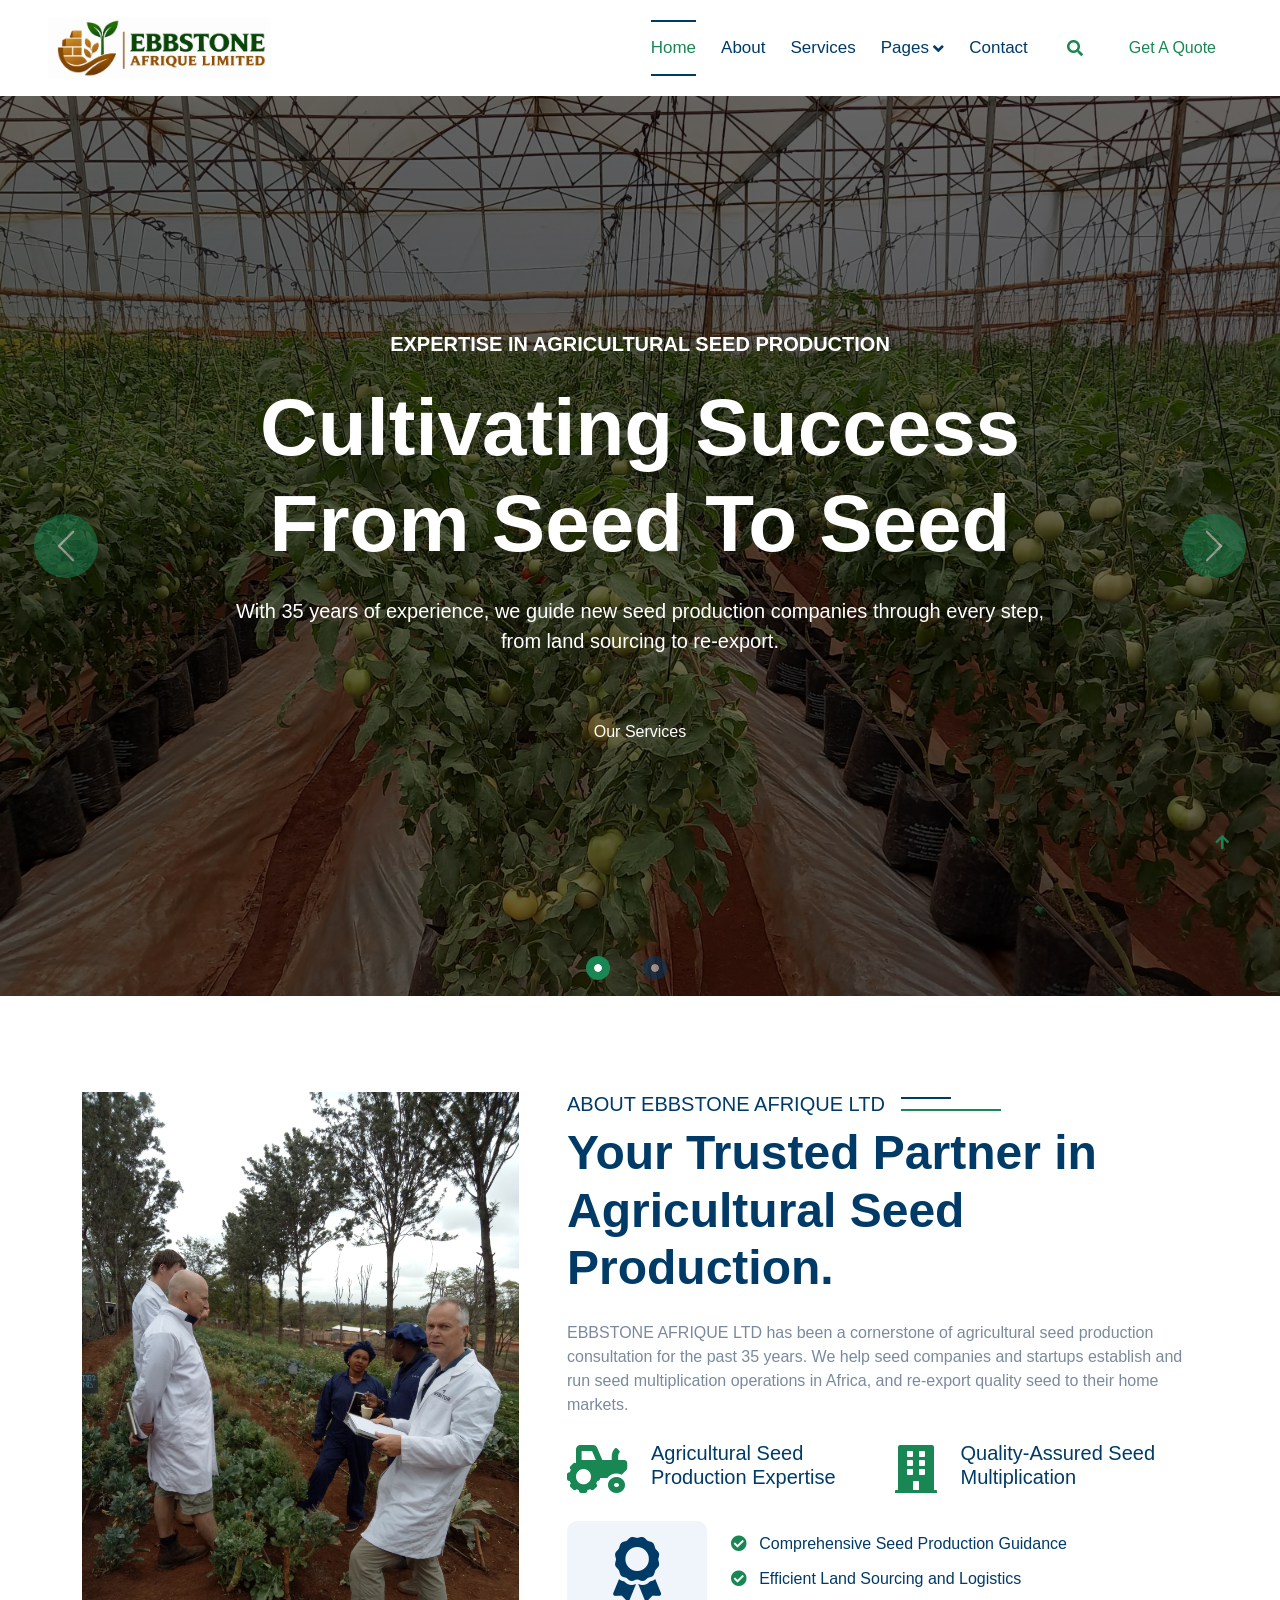
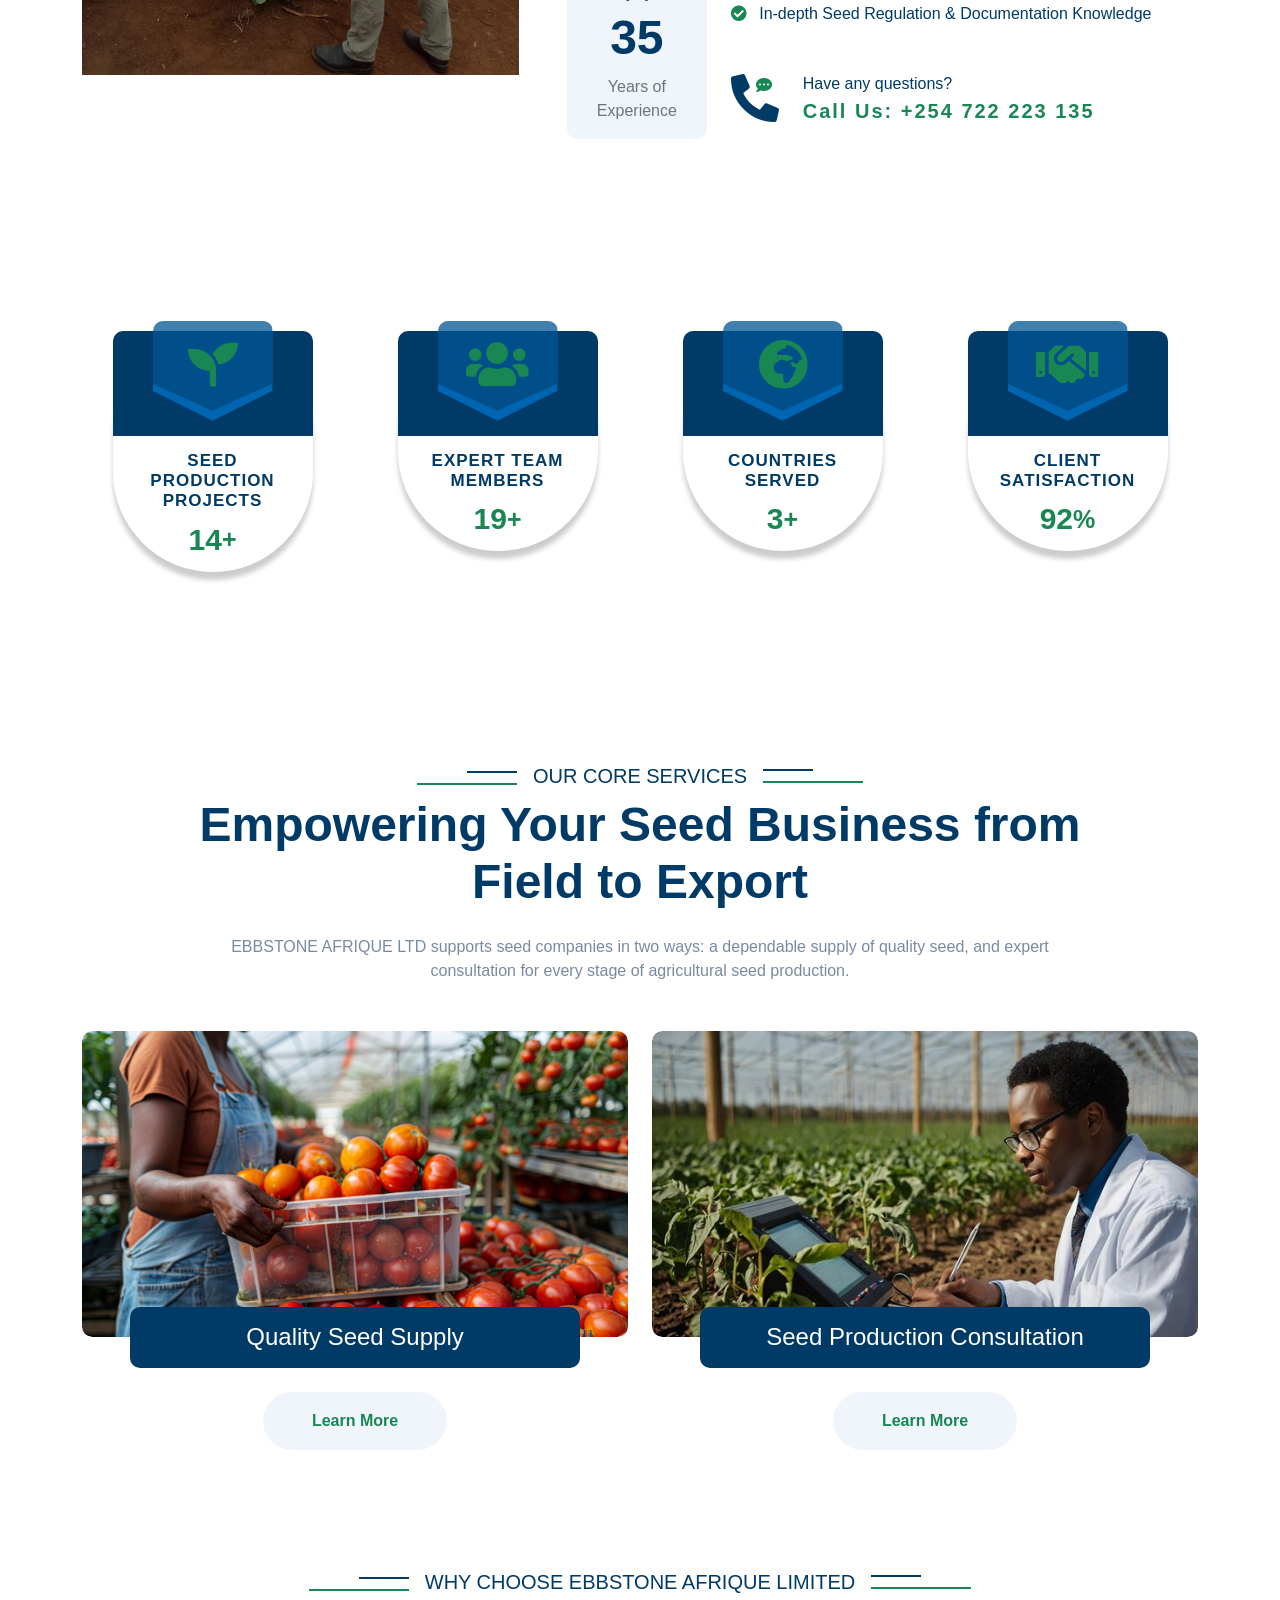
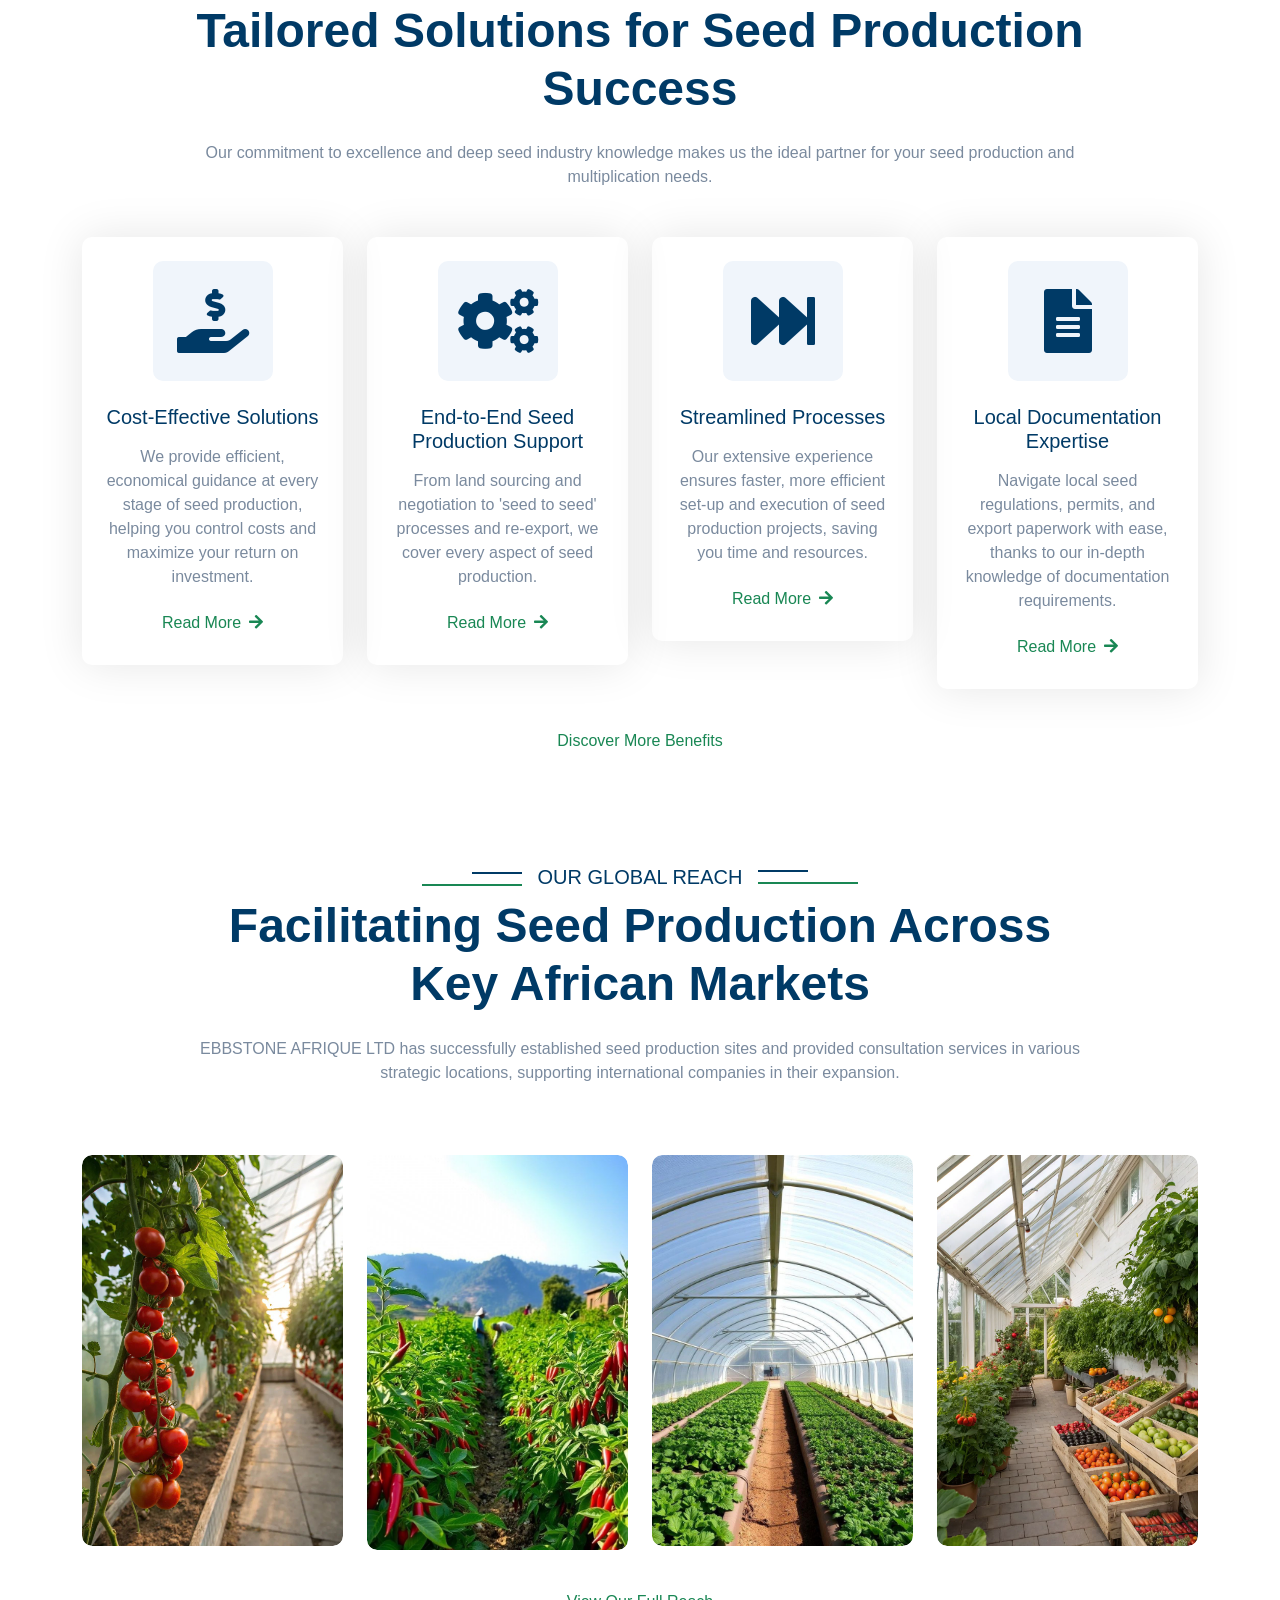
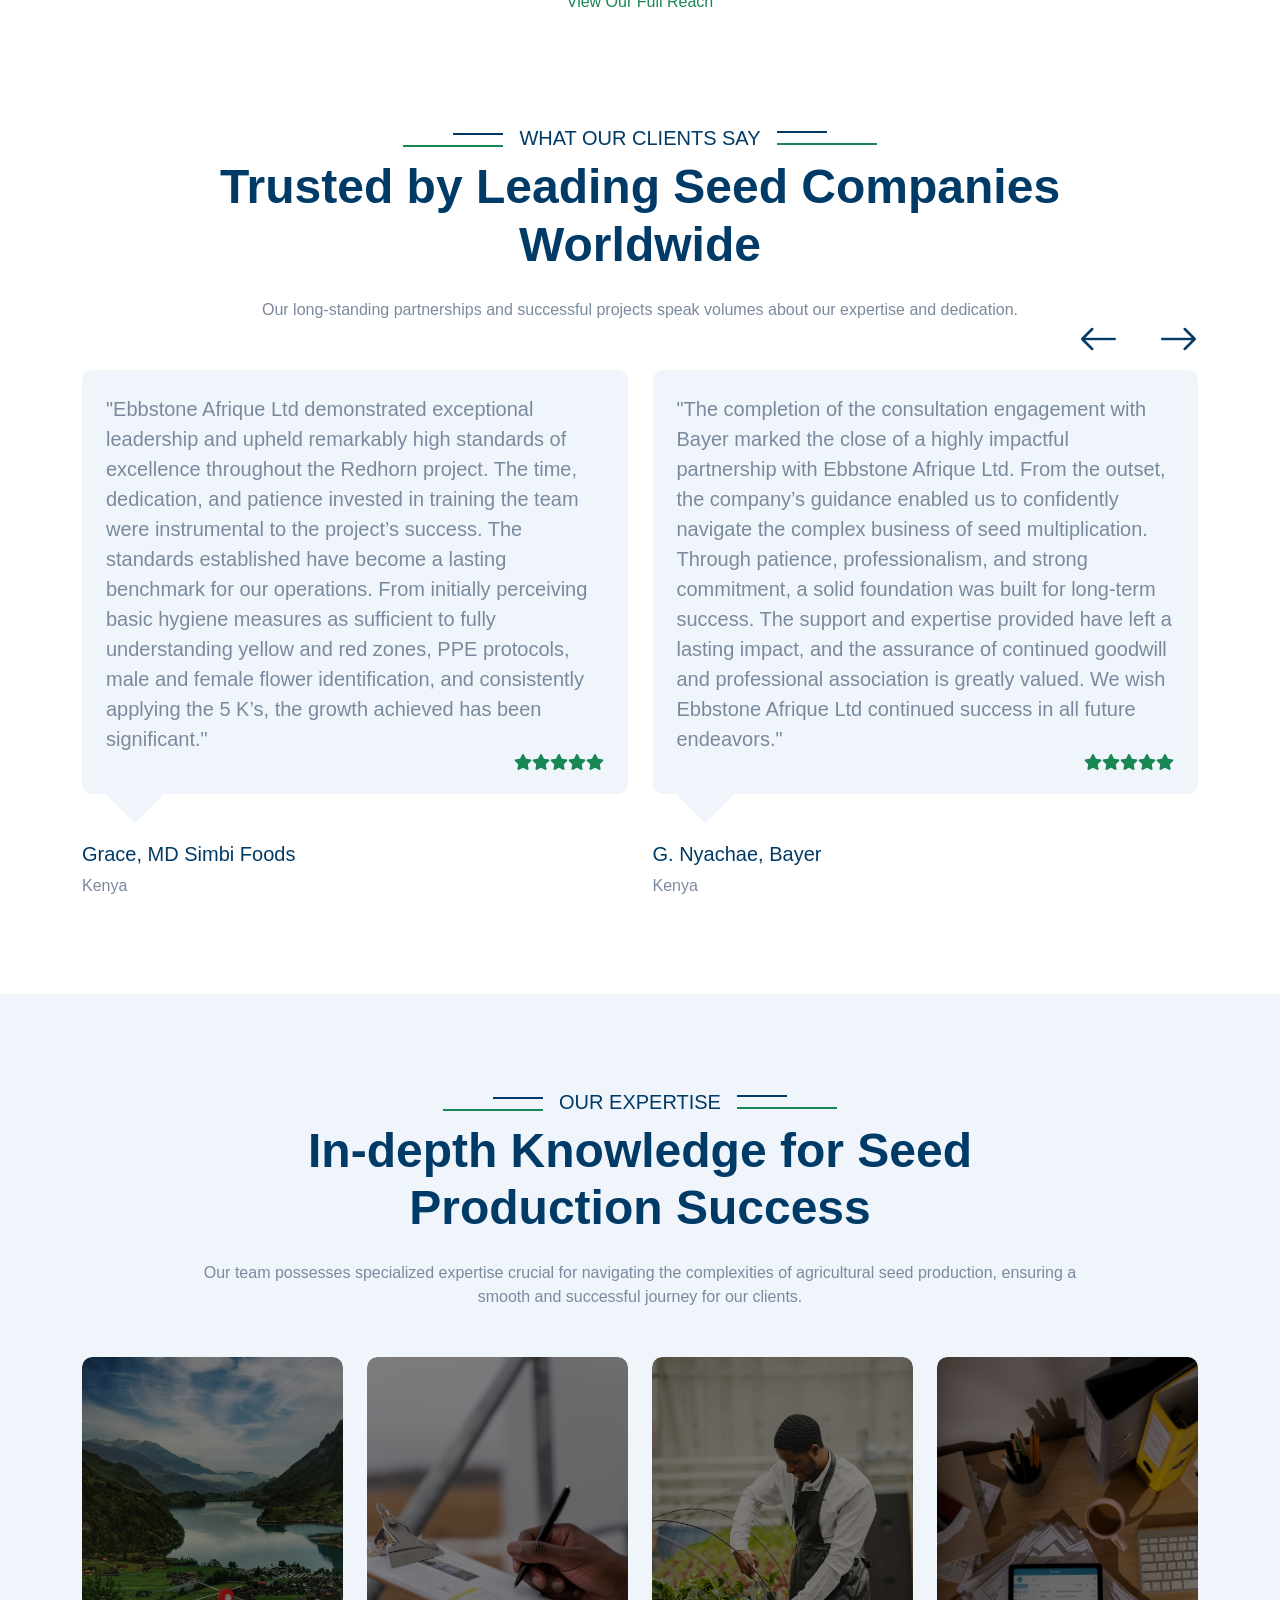
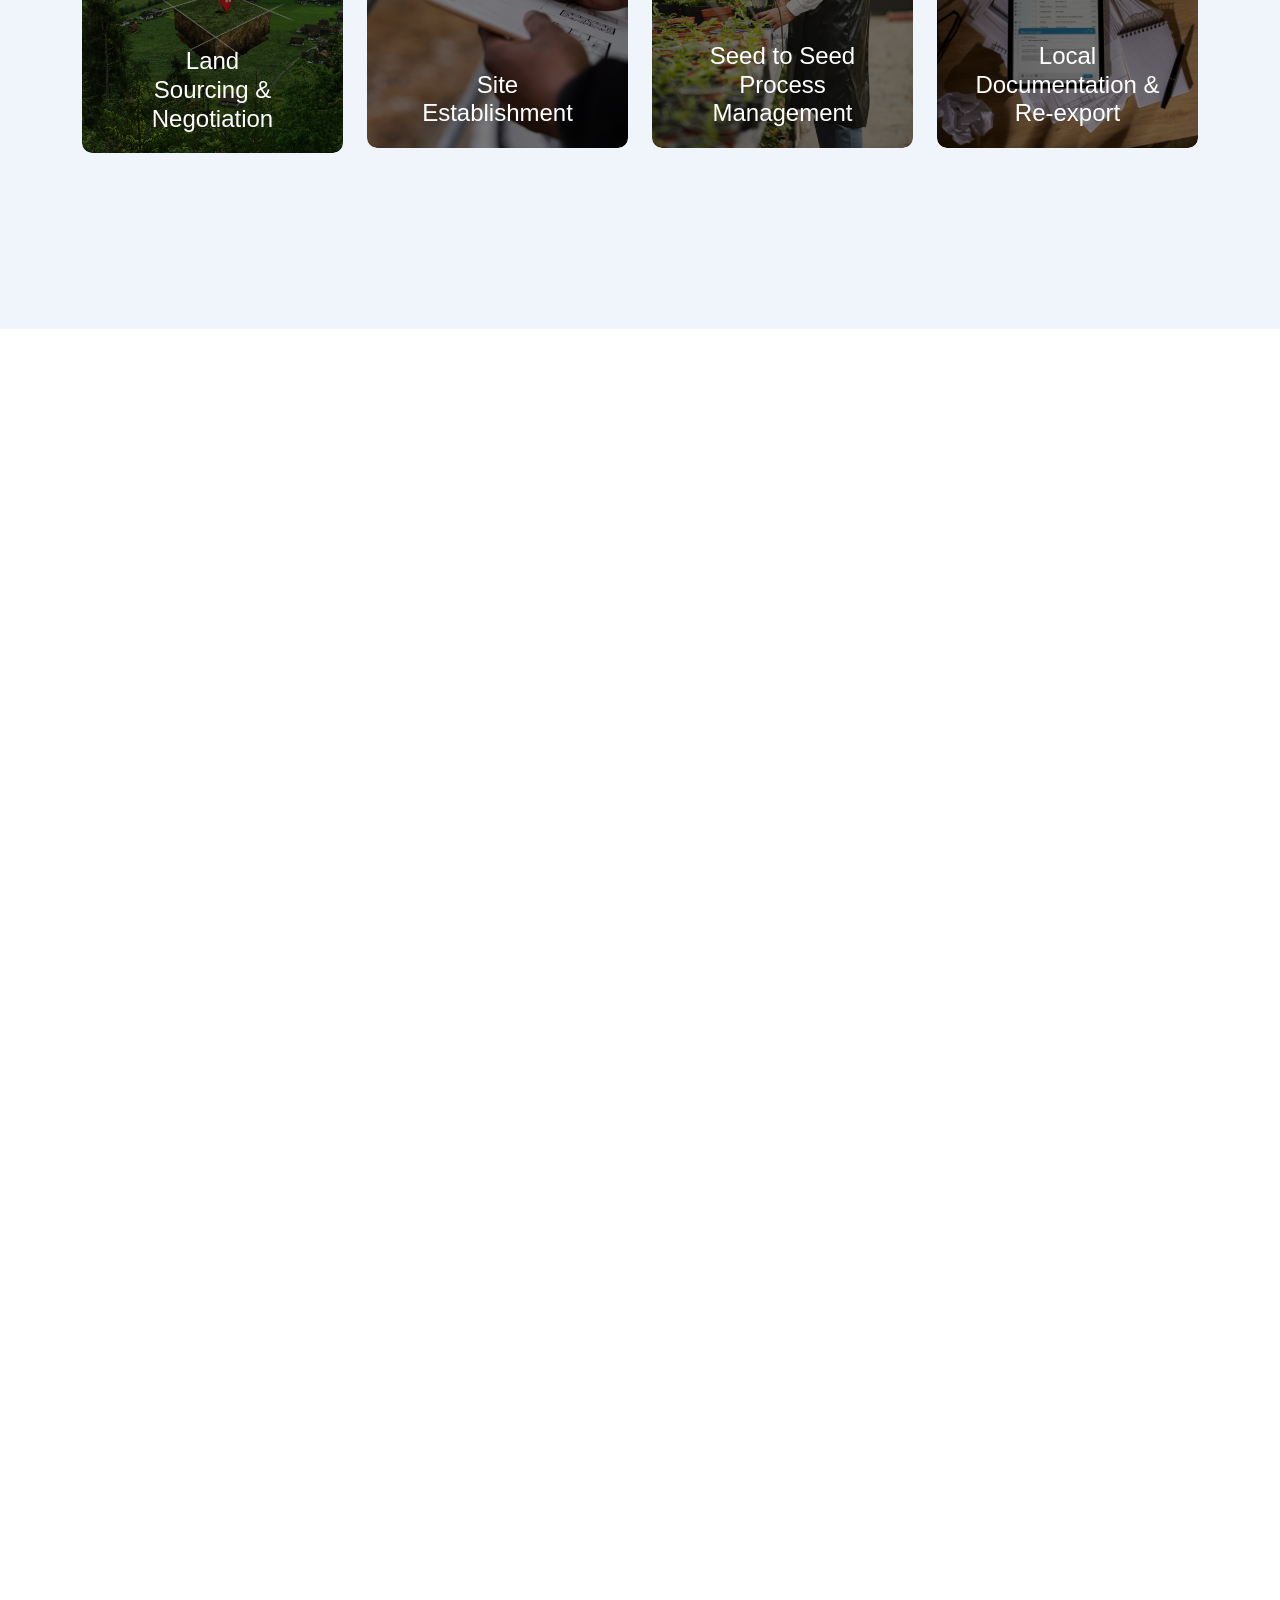
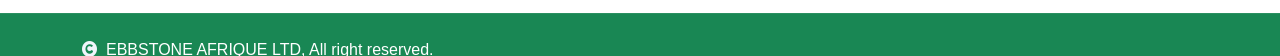
==== commit a9a41f1d: "Updated the logo" ====
--- a/index.html
+++ b/index.html
@@ -46,7 +46,7 @@
         <div class="container-fluid nav-bar p-0">
             <nav class="navbar navbar-expand-lg navbar-light bg-white px-4 px-lg-5 py-3 py-lg-0">
                 <a href="" class="navbar-brand p-0">
-                    <h1 class="display-6 text-success m-0"> <img src="img/logo.jpeg" alt="Logo"> EBBSTONE AFRIQUE LTD</h1>
+                    <img src="img/logo.png" alt="Logo">
                 </a>
                 <button class="navbar-toggler" type="button" data-bs-toggle="collapse" data-bs-target="#navbarCollapse">
                     <span class="fa fa-bars"></span>
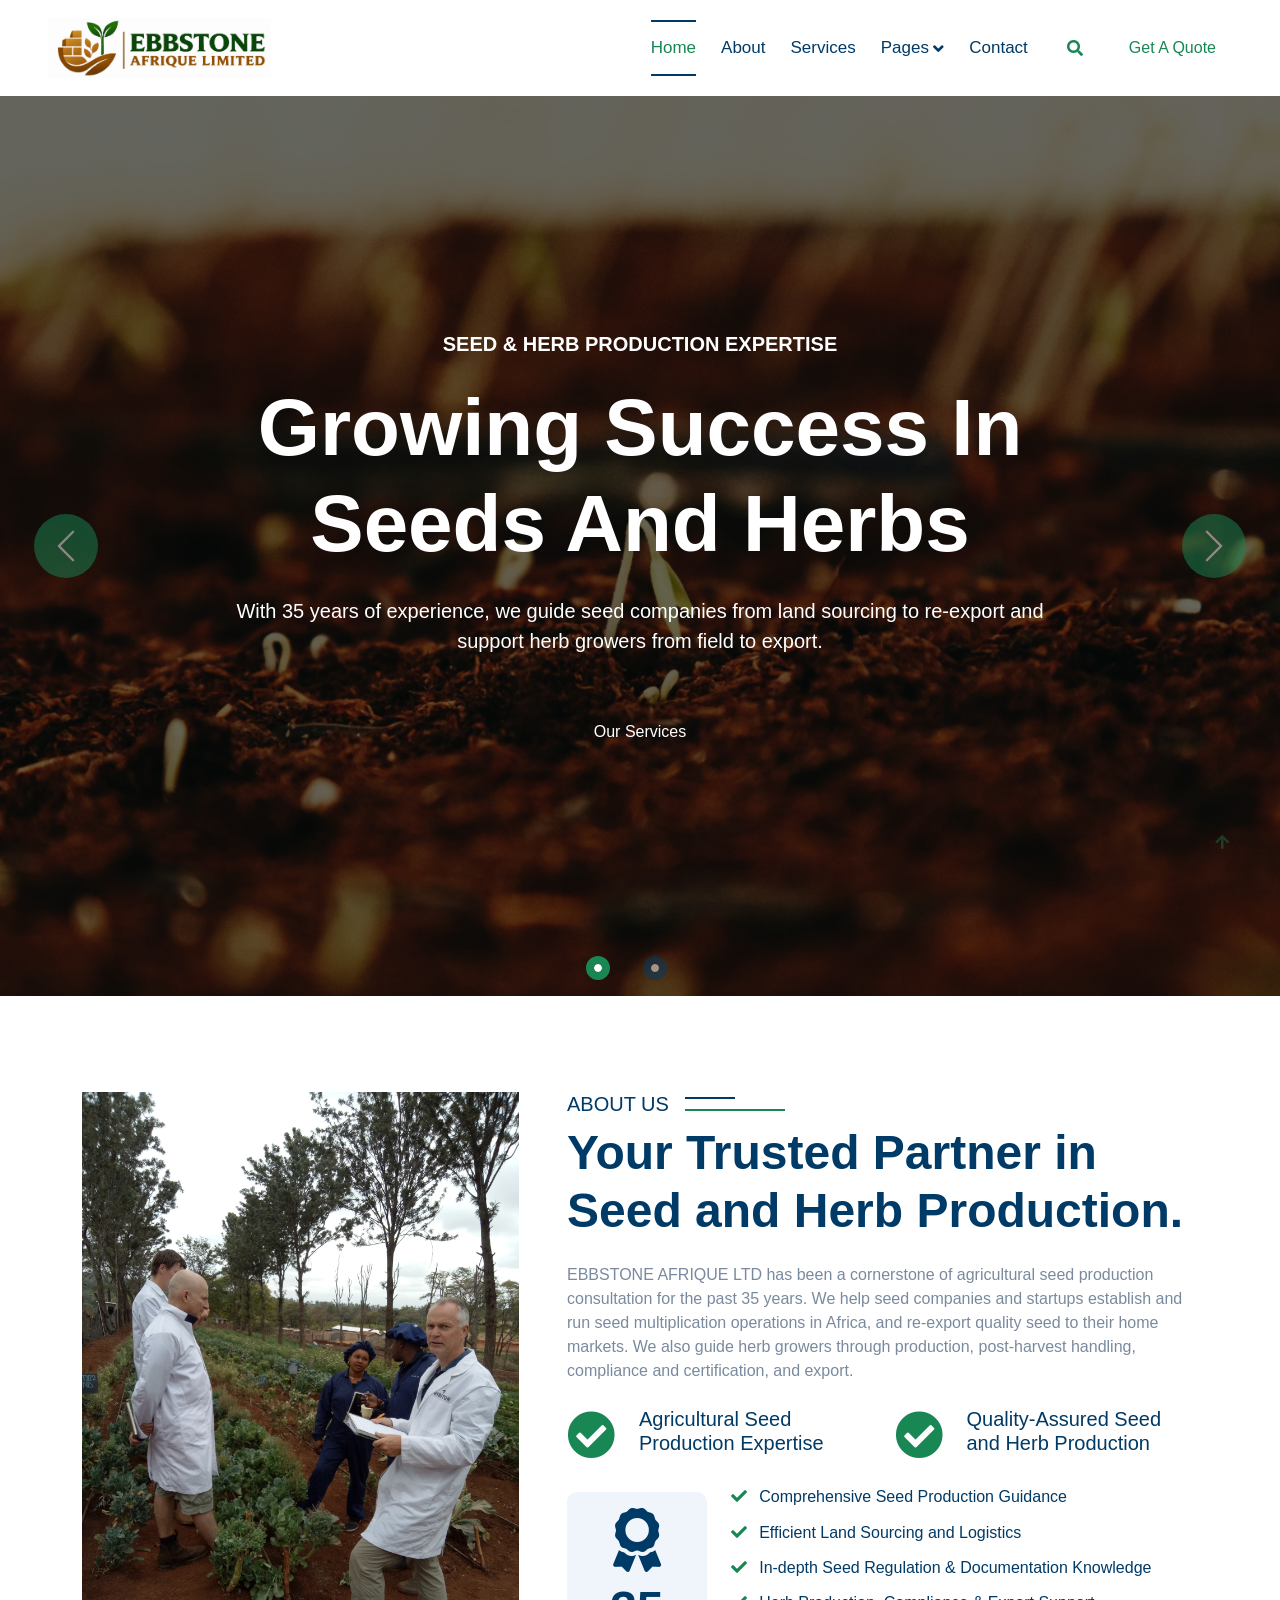
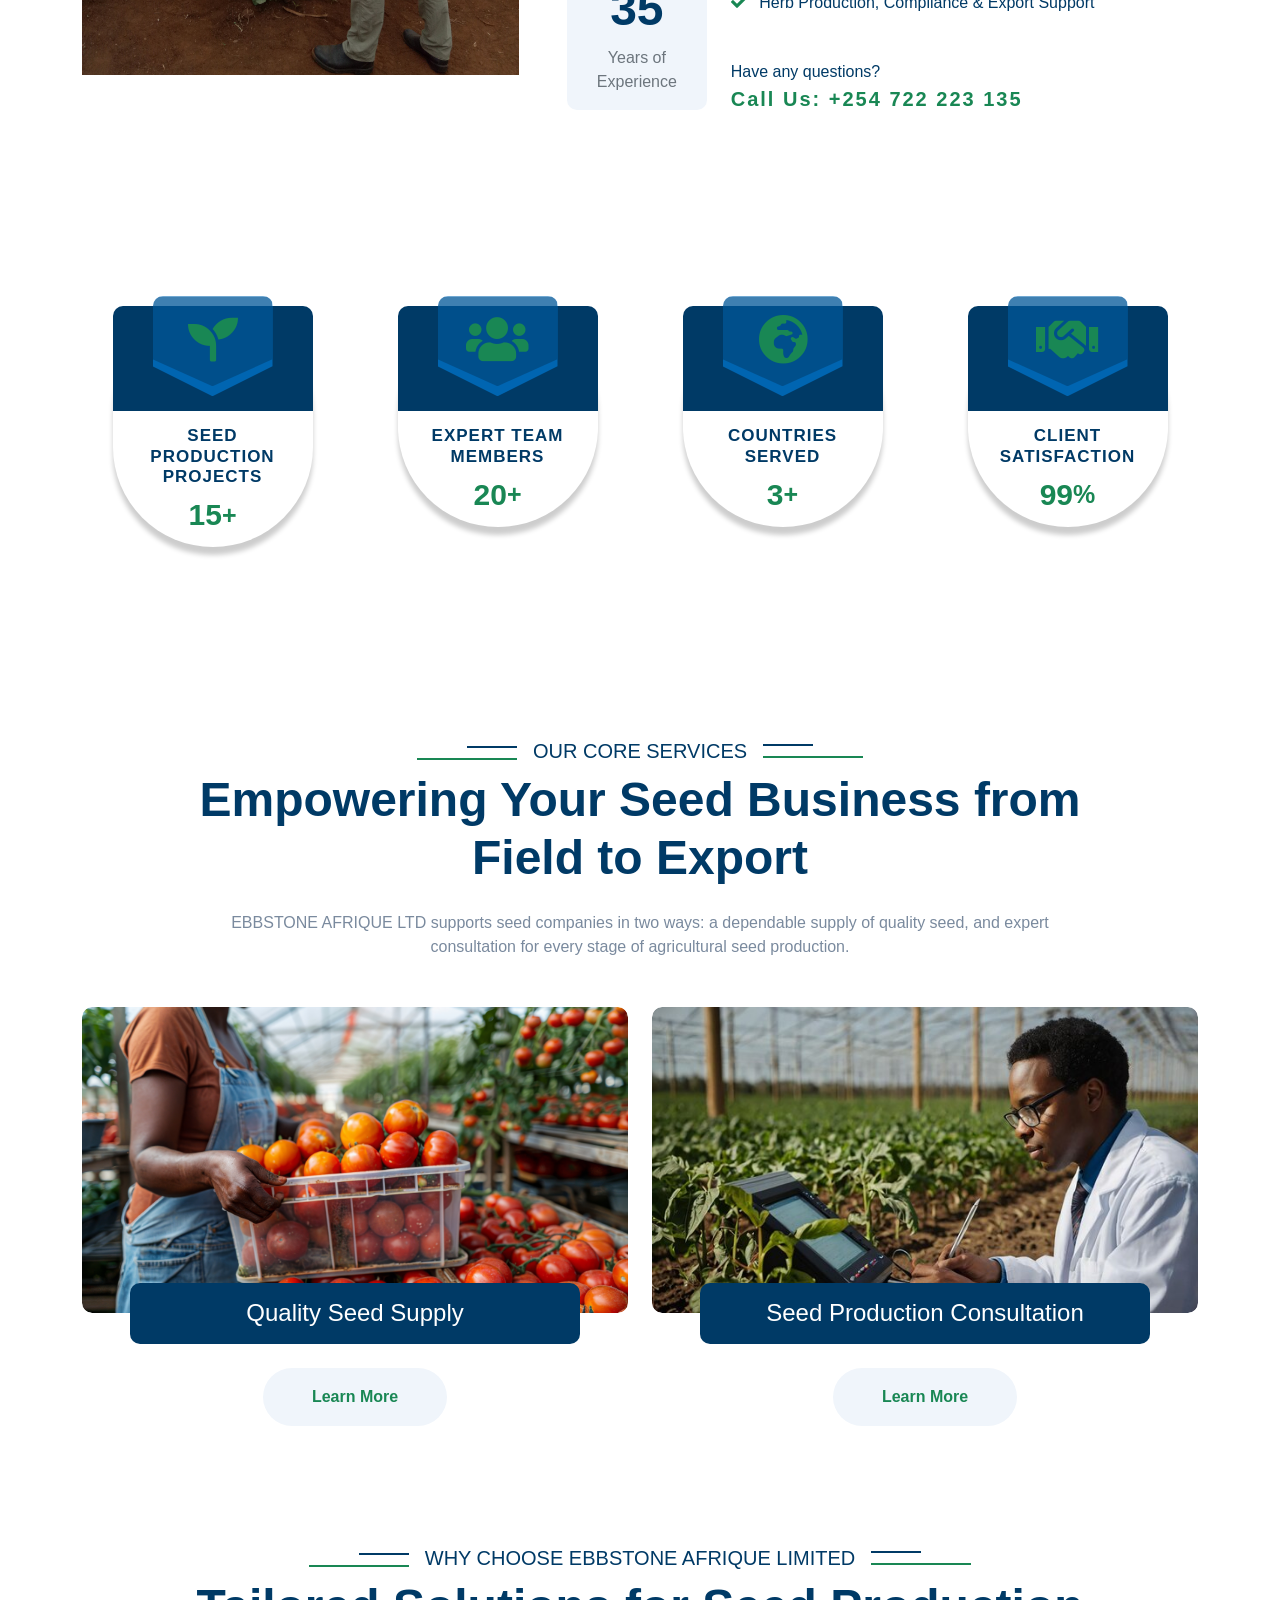
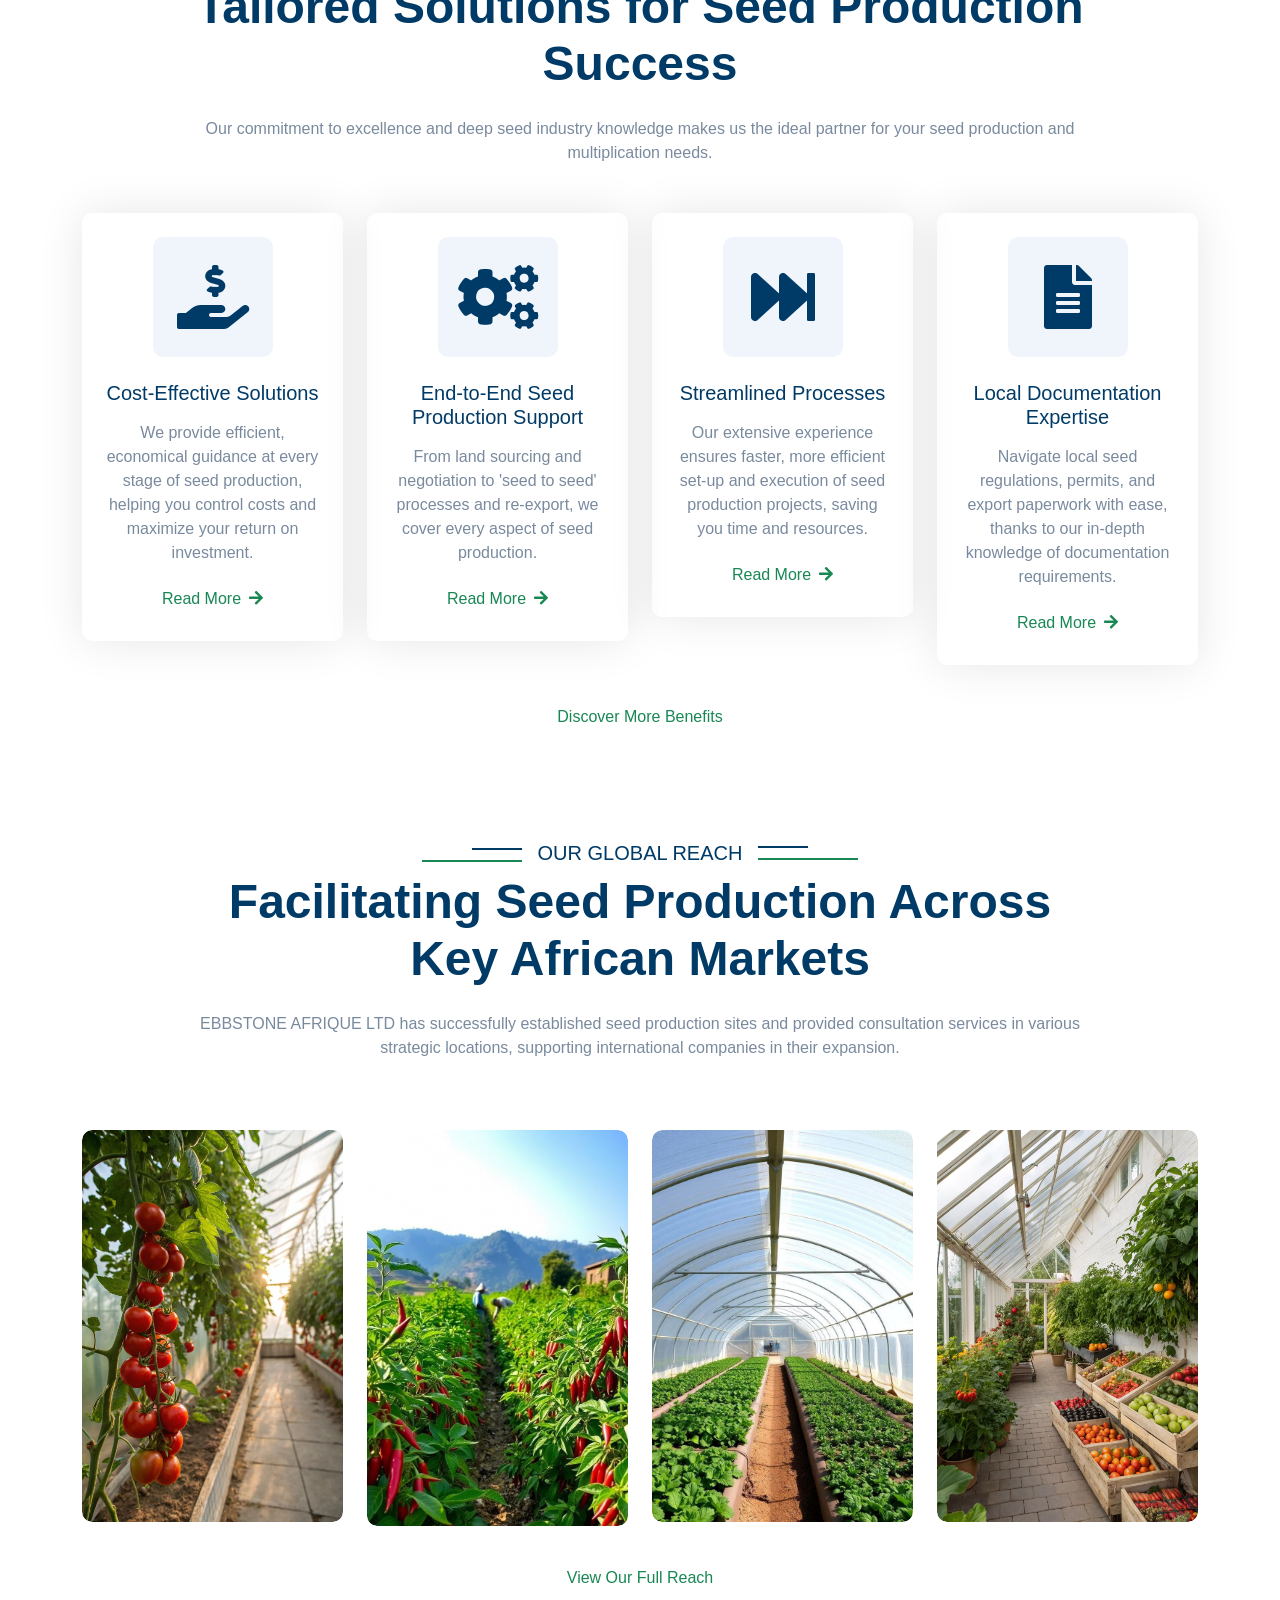
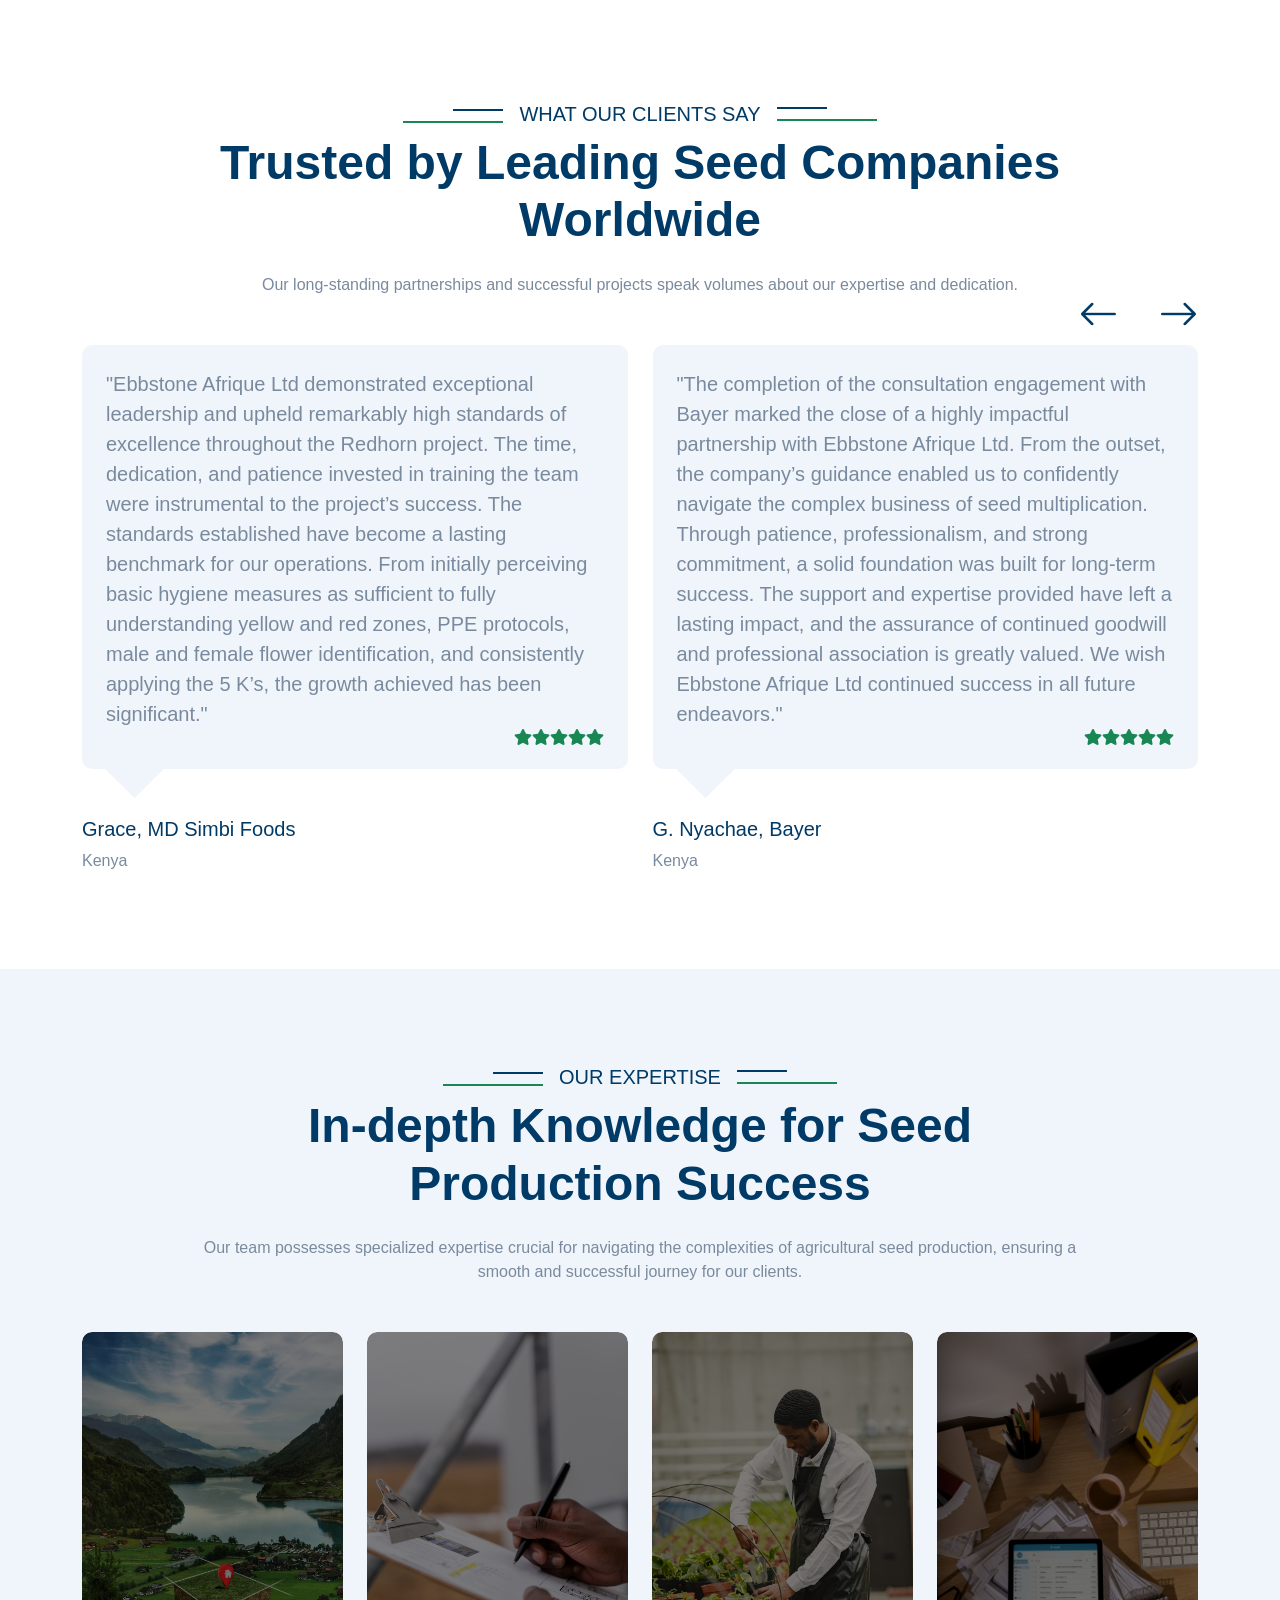
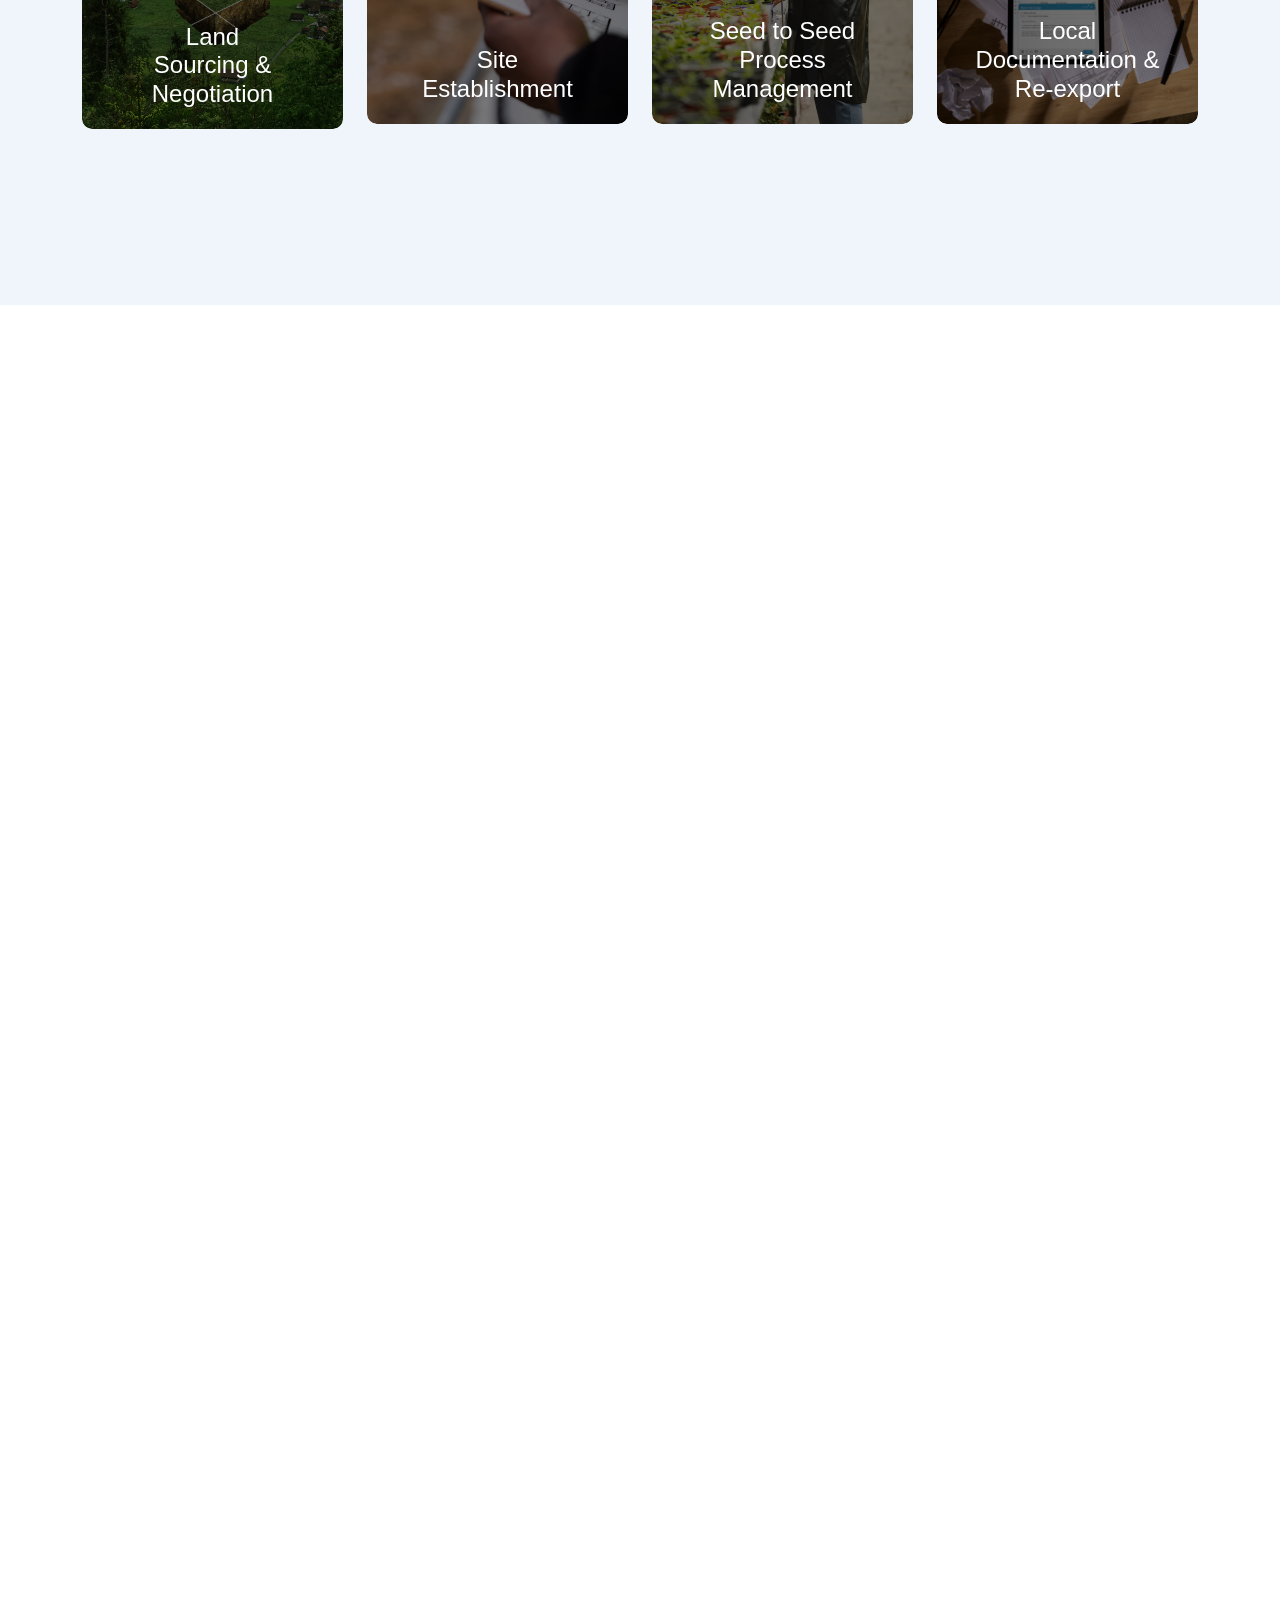
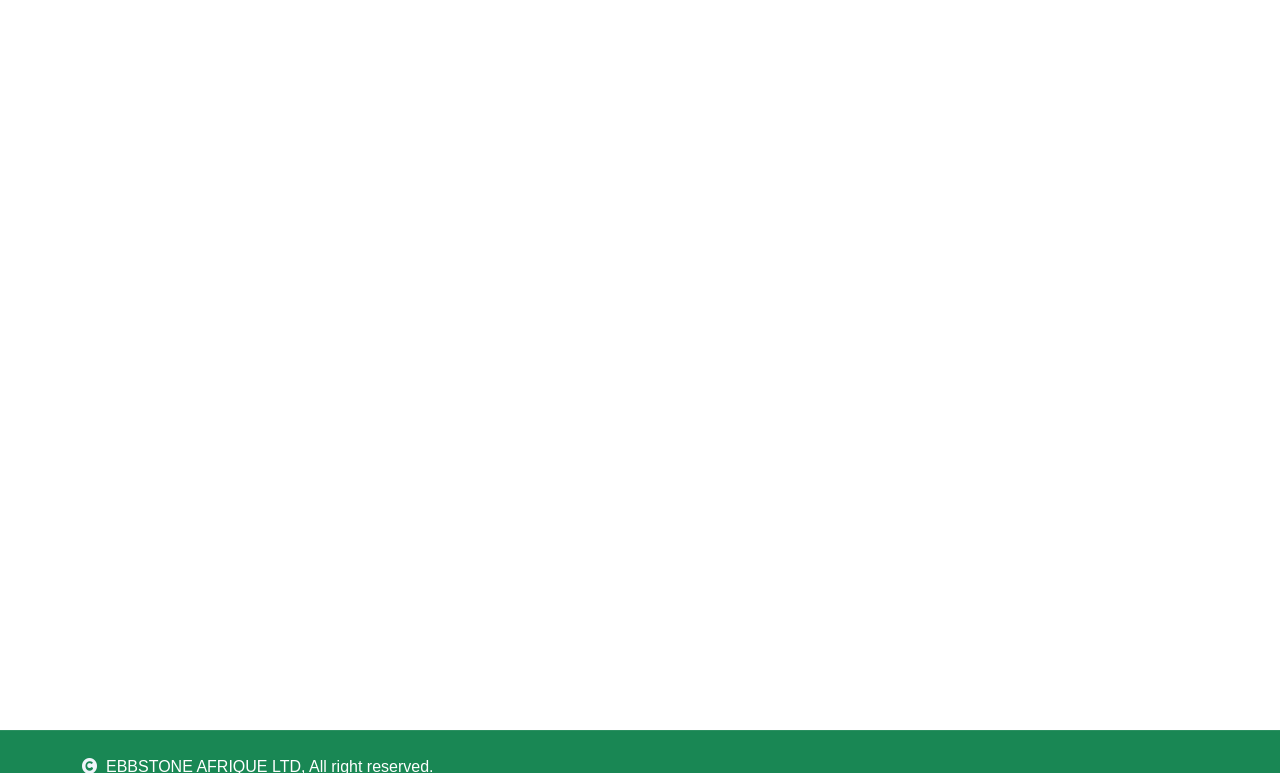
==== commit 2bb820b4: "added herbs section / information" ====
--- a/index.html
+++ b/index.html
@@ -96,12 +96,12 @@
                         </div>
                     </div> -->
                     <div class="carousel-item active">
-                        <img src="img/ebbstone/carousel4.jpg" class="img-fluid" alt="Image">
+                        <img src="img/bcg.jpg" class="img-fluid" alt="Image">
                         <div class="carousel-caption">
                             <div class="text-center p-4" style="max-width: 900px;">
-                                <h5 class="text-white text-uppercase fw-bold mb-3 mb-md-4 wow fadeInUp" data-wow-delay="0.1s">Expertise in Agricultural Seed Production</h5>
-                                <h1 class="display-1 text-capitalize text-white mb-3 mb-md-4 wow fadeInUp" data-wow-delay="0.3s">Cultivating Success from Seed to Seed</h1>
-                                <p class="text-white mb-4 mb-md-5 fs-5 wow fadeInUp" data-wow-delay="0.5s">With 35 years of experience, we guide new seed production companies through every step, from land sourcing to re-export.</p>
+                                <h5 class="text-white text-uppercase fw-bold mb-3 mb-md-4 wow fadeInUp" data-wow-delay="0.1s">Seed &amp; Herb Production Expertise</h5>
+                                <h1 class="display-1 text-capitalize text-white mb-3 mb-md-4 wow fadeInUp" data-wow-delay="0.3s">Growing Success in Seeds and Herbs</h1>
+                                <p class="text-white mb-4 mb-md-5 fs-5 wow fadeInUp" data-wow-delay="0.5s">With 35 years of experience, we guide seed companies from land sourcing to re-export and support herb growers from field to export.</p>
                                 <a class="btn btn-success border-success rounded-pill text-white py-3 px-5 wow fadeInUp" data-wow-delay="0.7s" href="service.html">Our Services</a>
                             </div>
                         </div>
@@ -121,10 +121,10 @@
                         <img src="img/ebbstone/carousel5.jpg" class="img-fluid" alt="Image">
                         <div class="carousel-caption">
                             <div class="text-center p-4" style="max-width: 900px;">
-                                <h5 class="text-white text-uppercase fw-bold mb-3 mb-md-4 wow fadeInUp" data-wow-delay="0.1s">Expertise in Agricultural Seed Production</h5>
-                                <h1 class="display-1 text-capitalize text-white mb-3 mb-md-4 wow fadeInUp" data-wow-delay="0.3s">Cultivating Success from Seed to Seed</h1>
-                                <p class="text-white mb-4 mb-md-5 fs-5 wow fadeInUp" data-wow-delay="0.5s">With 35 years of experience, we guide new seed production companies through every step, from land sourcing to re-export.</p>
-                                <a class="btn btn-success border-success rounded-pill text-white py-3 px-5 wow fadeInUp" data-wow-delay="0.7s" href="service.html">Our Services</a>
+                                <h5 class="text-white text-uppercase fw-bold mb-3 mb-md-4 wow fadeInUp" data-wow-delay="0.1s">Herb Production &amp; Export</h5>
+                                <h1 class="display-1 text-capitalize text-white mb-3 mb-md-4 wow fadeInUp" data-wow-delay="0.3s">From Herb Field to Export Shelf</h1>
+                                <p class="text-white mb-4 mb-md-5 fs-5 wow fadeInUp" data-wow-delay="0.5s">We guide growers through herb production, post-harvest handling, compliance and certification, and export to international markets.</p>
+                                <a class="btn btn-success border-success rounded-pill text-white py-3 px-5 wow fadeInUp" data-wow-delay="0.7s" href="service.html#herbs">Explore Herb Services</a>
                             </div>
                         </div>
                     </div>
@@ -185,17 +185,17 @@
                         </div>
                     </div>
                     <div class="col-xl-7 wow fadeInRight" data-wow-delay="0.3s">
-                        <h5 class="sub-title pe-3">About EBBSTONE AFRIQUE LTD</h5>
-                        <h1 class="display-5 mb-4">Your Trusted Partner in Agricultural Seed Production.</h1>
-                        <p class="mb-4">EBBSTONE AFRIQUE LTD has been a cornerstone of agricultural seed production consultation for the past 35 years. We help seed companies and startups establish and run seed multiplication operations in Africa, and re-export quality seed to their home markets.</p>
+                        <h5 class="sub-title pe-3">About Us</h5>
+                        <h1 class="display-5 mb-4">Your Trusted Partner in Seed and Herb Production.</h1>
+                        <p class="mb-4">EBBSTONE AFRIQUE LTD has been a cornerstone of agricultural seed production consultation for the past 35 years. We help seed companies and startups establish and run seed multiplication operations in Africa, and re-export quality seed to their home markets. We also guide herb growers through production, post-harvest handling, compliance and certification, and export.</p>
                         <div class="row gy-4 align-items-center">
                             <div class="col-12 col-sm-6 d-flex align-items-center">
-                                <i class="fas fa-tractor fa-3x text-success"></i>
+                                <i class="fas fa-check-circle fa-3x text-success"></i>
                                 <h5 class="ms-4">Agricultural Seed Production Expertise</h5>
                             </div>
                             <div class="col-12 col-sm-6 d-flex align-items-center">
-                                <i class="fas fa-building fa-3x text-success"></i>
-                                <h5 class="ms-4">Quality-Assured Seed Multiplication</h5>
+                                <i class="fas fa-check-circle fa-3x text-success"></i>
+                                <h5 class="ms-4">Quality-Assured Seed and Herb Production</h5>
                             </div>
                             <div class="col-4 col-md-3">
                                 <div class="bg-light text-center rounded p-3">
@@ -208,19 +208,12 @@
                             </div>
                             <div class="col-8 col-md-9">
                                 <div class="mb-5">
-                                    <p class="text-primary h6 mb-3"><i class="fa fa-check-circle text-success me-2"></i> Comprehensive Seed Production Guidance</p>
-                                    <p class="text-primary h6 mb-3"><i class="fa fa-check-circle text-success me-2"></i> Efficient Land Sourcing and Logistics</p>
-                                    <p class="text-primary h6 mb-3"><i class="fa fa-check-circle text-success me-2"></i> In-depth Seed Regulation &amp; Documentation Knowledge</p>
+                                    <p class="text-primary h6 mb-3"><i class="fa fa-check text-success me-2"></i> Comprehensive Seed Production Guidance</p>
+                                    <p class="text-primary h6 mb-3"><i class="fa fa-check text-success me-2"></i> Efficient Land Sourcing and Logistics</p>
+                                    <p class="text-primary h6 mb-3"><i class="fa fa-check text-success me-2"></i> In-depth Seed Regulation &amp; Documentation Knowledge</p>
+                                    <p class="text-primary h6 mb-3"><i class="fa fa-check text-success me-2"></i> Herb Production, Compliance &amp; Export Support</p>
                                 </div>
                                 <div class="d-flex flex-wrap">
-                                    <div id="phone-tada" class="d-flex align-items-center justify-content-center me-4">
-                                        <a href="" class="position-relative wow tada" data-wow-delay=".9s">
-                                            <i class="fa fa-phone-alt text-primary fa-3x"></i>
-                                            <div class="position-absolute" style="top: 0; left: 25px;">
-                                                <span><i class="fa fa-comment-dots text-success"></i></span>
-                                            </div>
-                                        </a>
-                                    </div>
                                     <div class="d-flex flex-column justify-content-center">
                                         <span class="text-primary">Have any questions?</span>
                                         <span class="text-success fw-bold fs-5" style="letter-spacing: 2px;">Call Us: +254 722 223 135</span>
@@ -720,6 +713,74 @@
             </div>
         </div>
         <!-- Training End -->
+
+        <!-- Herb Value Chain Start -->
+        <div class="container-fluid features overflow-hidden py-5">
+            <div class="container">
+                <div class="section-title text-center mb-5 wow fadeInUp" data-wow-delay="0.1s">
+                    <div class="sub-style">
+                        <h5 class="sub-title text-primary px-3">HERB VALUE CHAIN</h5>
+                    </div>
+                    <h1 class="display-5 mb-4">From Herb Field to Export Shelf</h1>
+                    <p class="mb-0">We also guide growers through herb production, post-harvest handling, compliance and certification, and export.</p>
+                </div>
+                <div class="row g-4 justify-content-center text-center">
+                    <div class="col-md-6 col-lg-6 col-xl-3 wow fadeInUp" data-wow-delay="0.1s">
+                        <div class="feature-item text-center p-4">
+                            <div class="feature-icon p-3 mb-4">
+                                <i class="fas fa-leaf fa-4x text-primary"></i>
+                            </div>
+                            <div class="feature-content d-flex flex-column">
+                                <h5 class="mb-3">Herb Production</h5>
+                                <p class="mb-3">Crop planning, irrigation and pest management for steady, high-quality herb harvests.</p>
+                                <a class="btn btn-success rounded-pill" href="service.html#herb-production">Read More<i class="fas fa-arrow-right ms-2"></i></a>
+                            </div>
+                        </div>
+                    </div>
+                    <div class="col-md-6 col-lg-6 col-xl-3 wow fadeInUp" data-wow-delay="0.3s">
+                        <div class="feature-item text-center p-4">
+                            <div class="feature-icon p-3 mb-4">
+                                <i class="fas fa-box-open fa-4x text-primary"></i>
+                            </div>
+                            <div class="feature-content d-flex flex-column">
+                                <h5 class="mb-3">Post-Harvest Handling</h5>
+                                <p class="mb-3">Harvest, grading, pre-cooling and packing systems that protect freshness.</p>
+                                <a class="btn btn-success rounded-pill" href="service.html#post-harvest-handling">Read More<i class="fas fa-arrow-right ms-2"></i></a>
+                            </div>
+                        </div>
+                    </div>
+                    <div class="col-md-6 col-lg-6 col-xl-3 wow fadeInUp" data-wow-delay="0.5s">
+                        <div class="feature-item text-center p-4">
+                            <div class="feature-icon p-3 mb-4">
+                                <i class="fas fa-clipboard-check fa-4x text-primary"></i>
+                            </div>
+                            <div class="feature-content d-flex flex-column">
+                                <h5 class="mb-3">Compliance &amp; Certification</h5>
+                                <p class="mb-3">Audit readiness, food safety and traceability to meet buyer and regulatory standards.</p>
+                                <a class="btn btn-success rounded-pill" href="service.html#compliance-certification">Read More<i class="fas fa-arrow-right ms-2"></i></a>
+                            </div>
+                        </div>
+                    </div>
+                    <div class="col-md-6 col-lg-6 col-xl-3 wow fadeInUp" data-wow-delay="0.7s">
+                        <div class="feature-item text-center p-4">
+                            <div class="feature-icon p-3 mb-4">
+                                <i class="fas fa-plane-departure fa-4x text-primary"></i>
+                            </div>
+                            <div class="feature-content d-flex flex-column">
+                                <h5 class="mb-3">Export</h5>
+                                <p class="mb-3">Permits, documentation and cold-chain logistics to reach importers on time.</p>
+                                <a class="btn btn-success rounded-pill" href="service.html#herb-export">Read More<i class="fas fa-arrow-right ms-2"></i></a>
+                            </div>
+                        </div>
+                    </div>
+                    <div class="col-12">
+                        <a class="btn btn-success border-success rounded-pill py-3 px-5 wow fadeInUp" data-wow-delay="0.1s" href="service.html#herbs">Explore the Herb Value Chain</a>
+                    </div>
+                </div>
+            </div>
+        </div>
+        <!-- Herb Value Chain End -->
+
 
 
         <!-- Contact Start -->
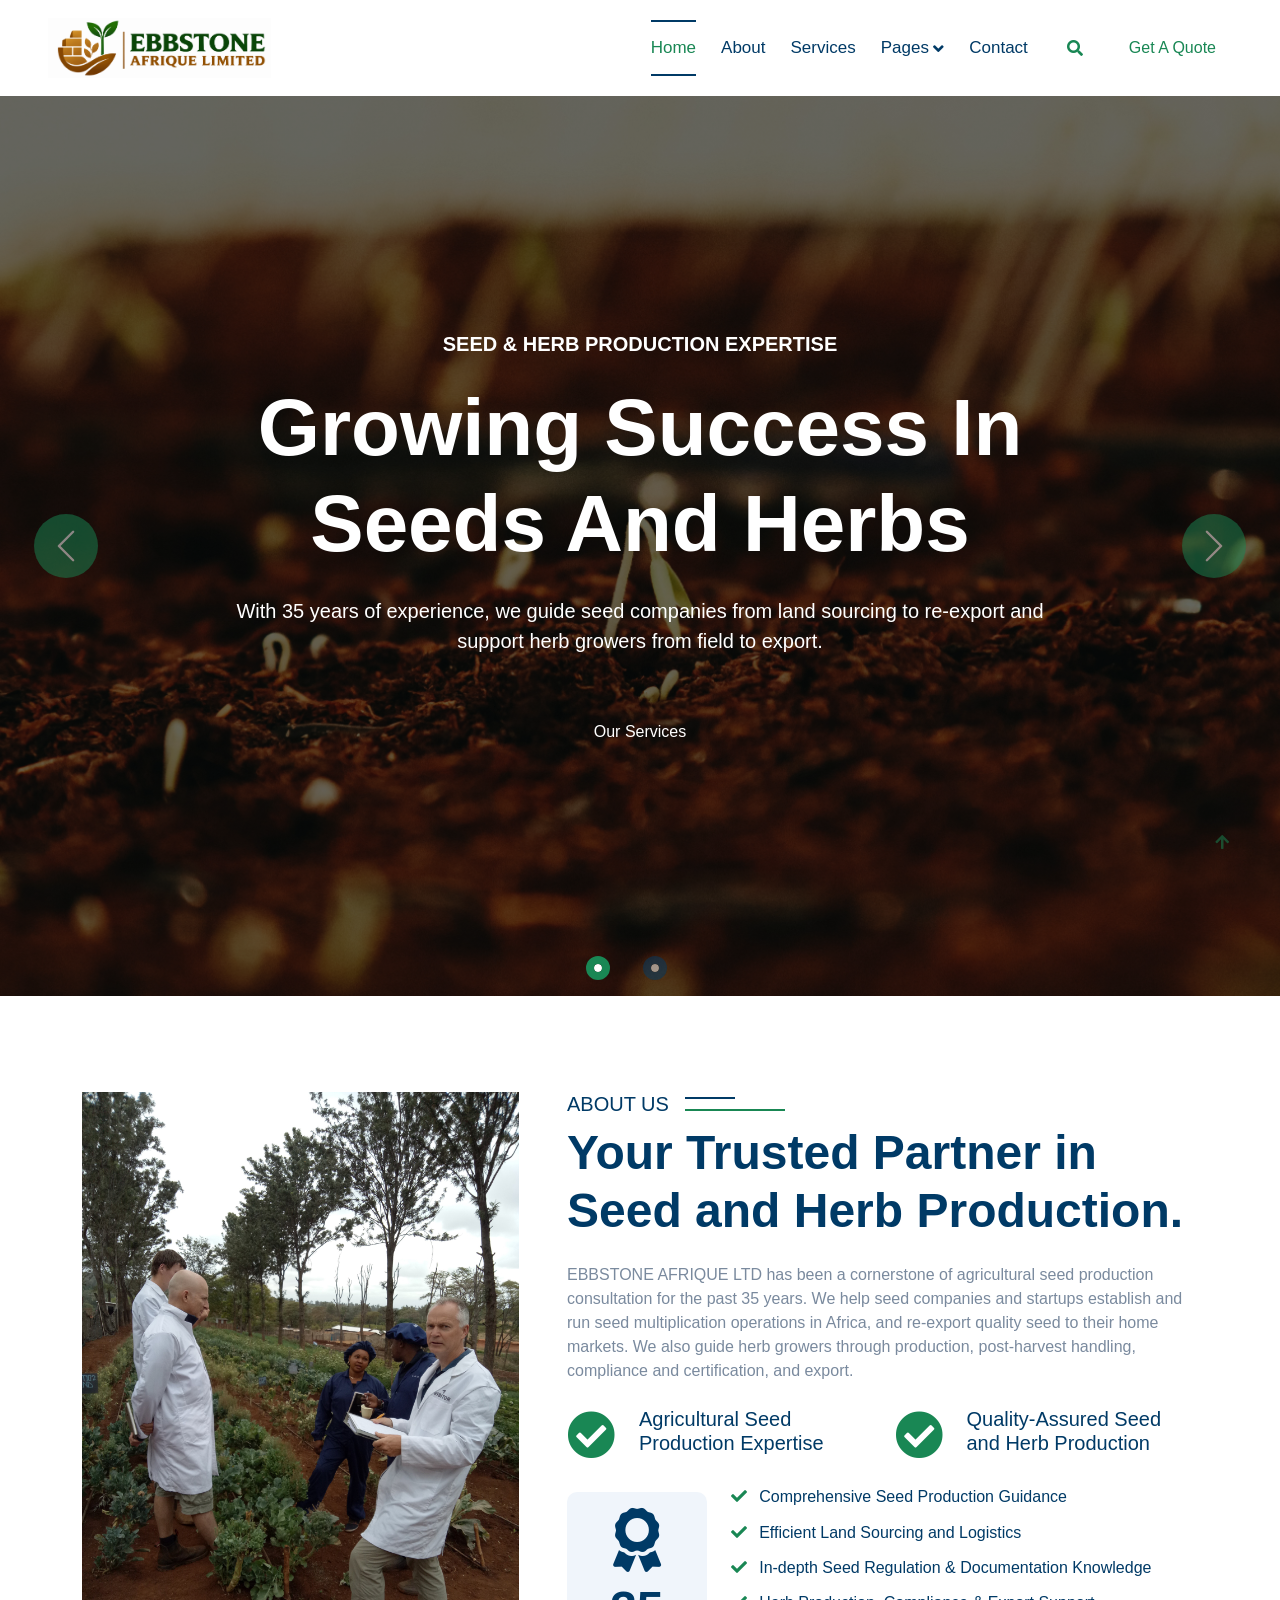
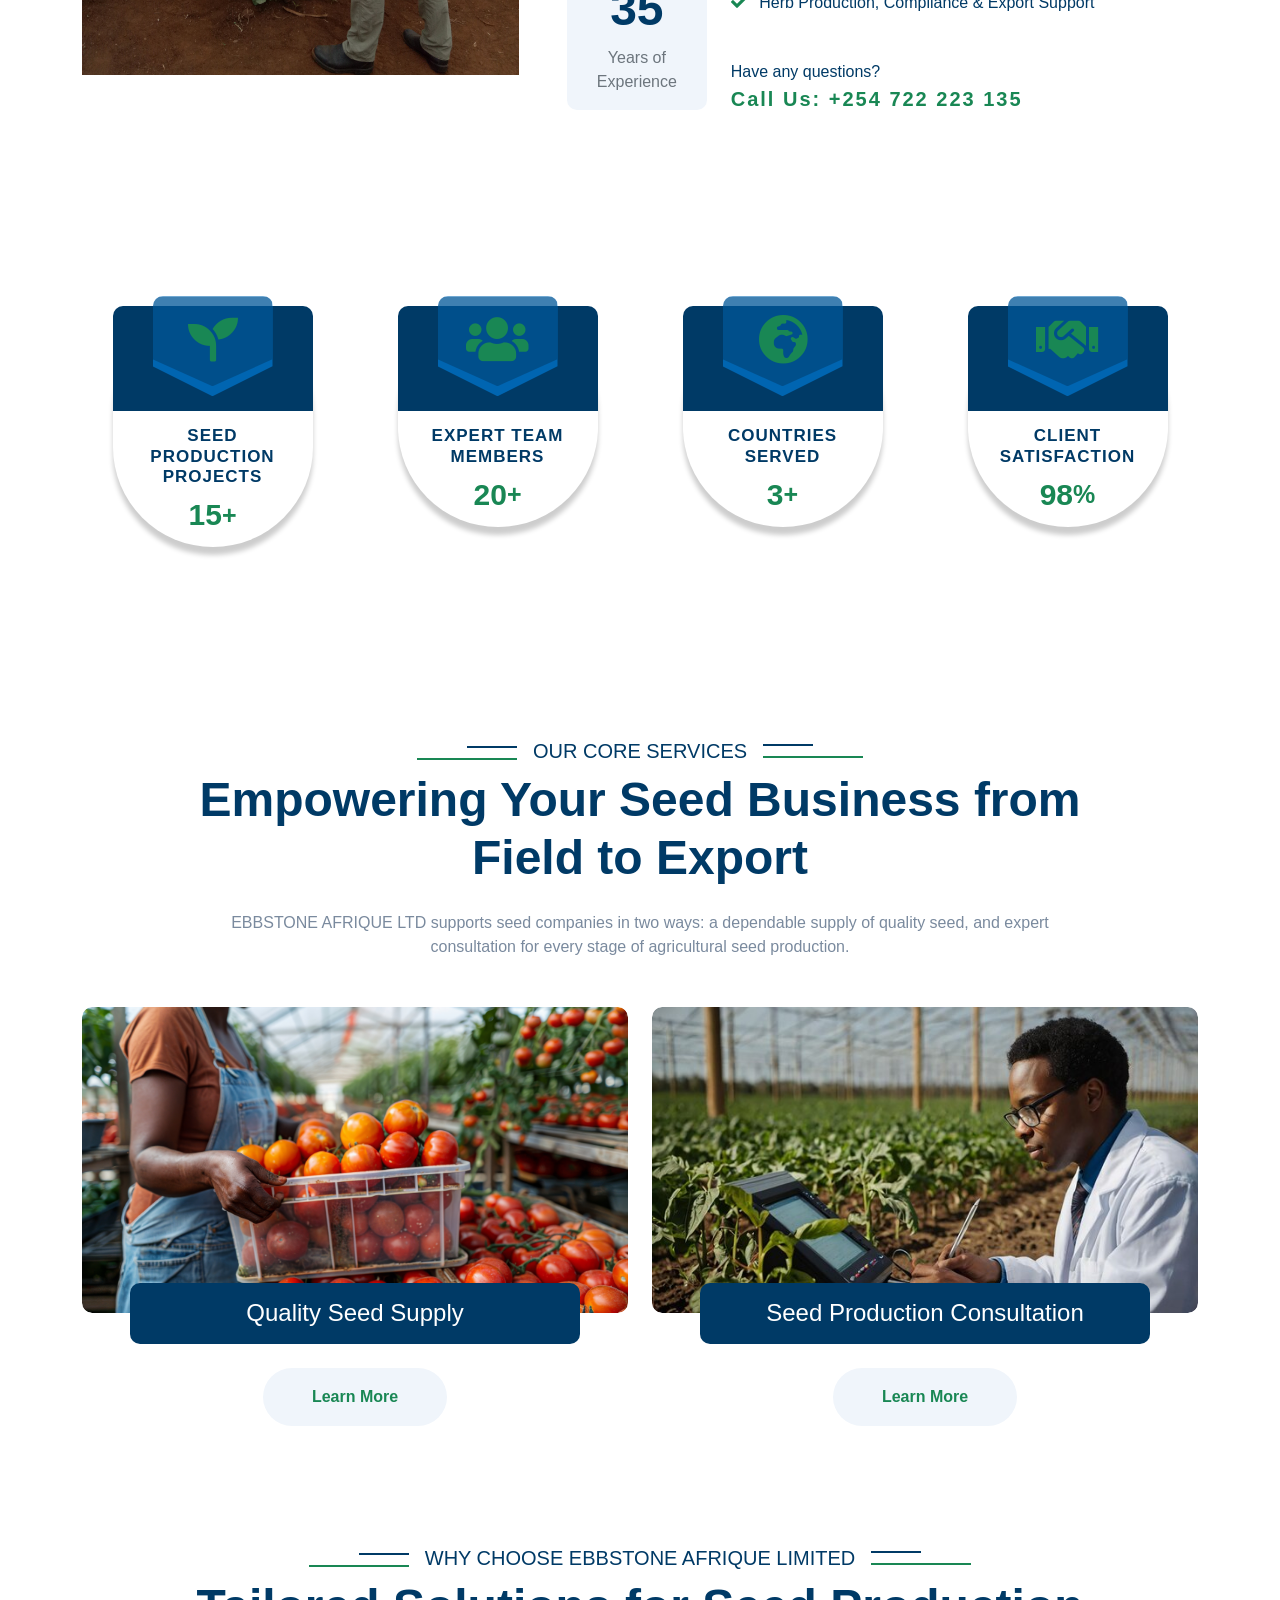
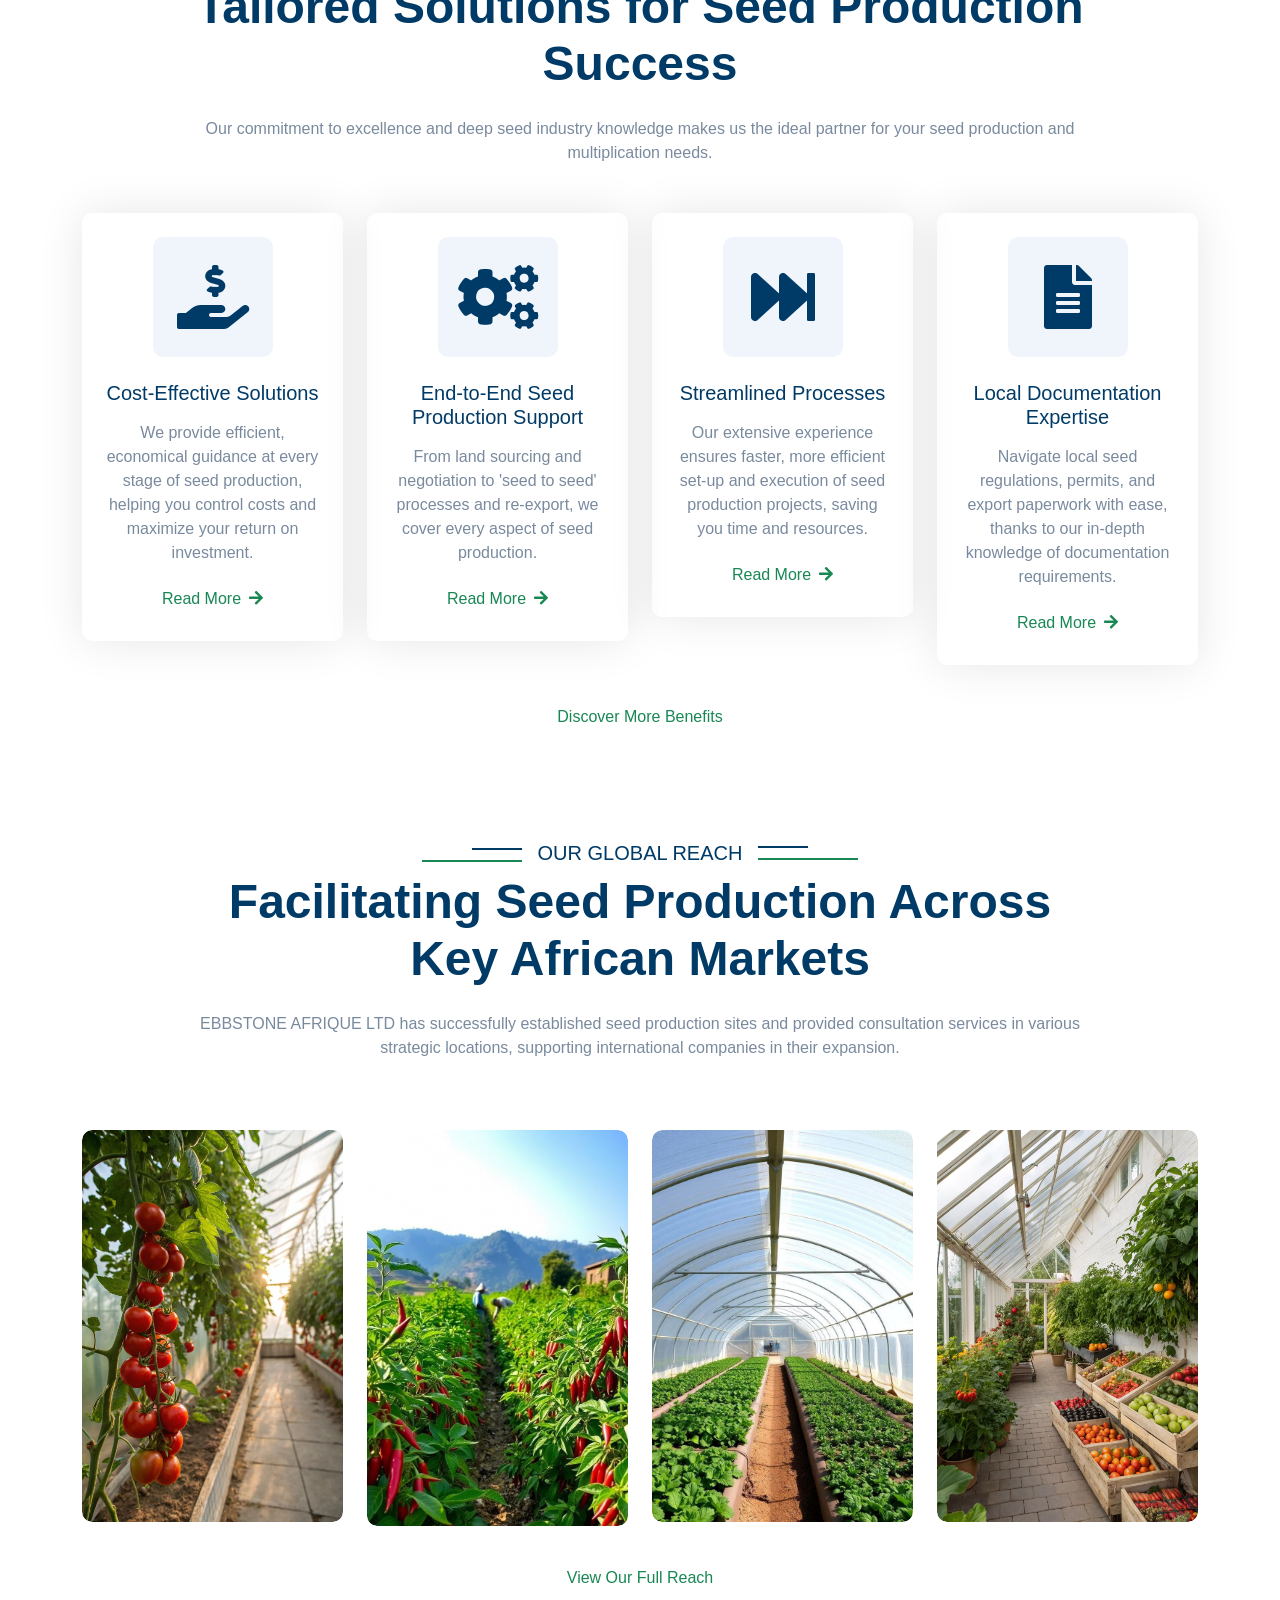
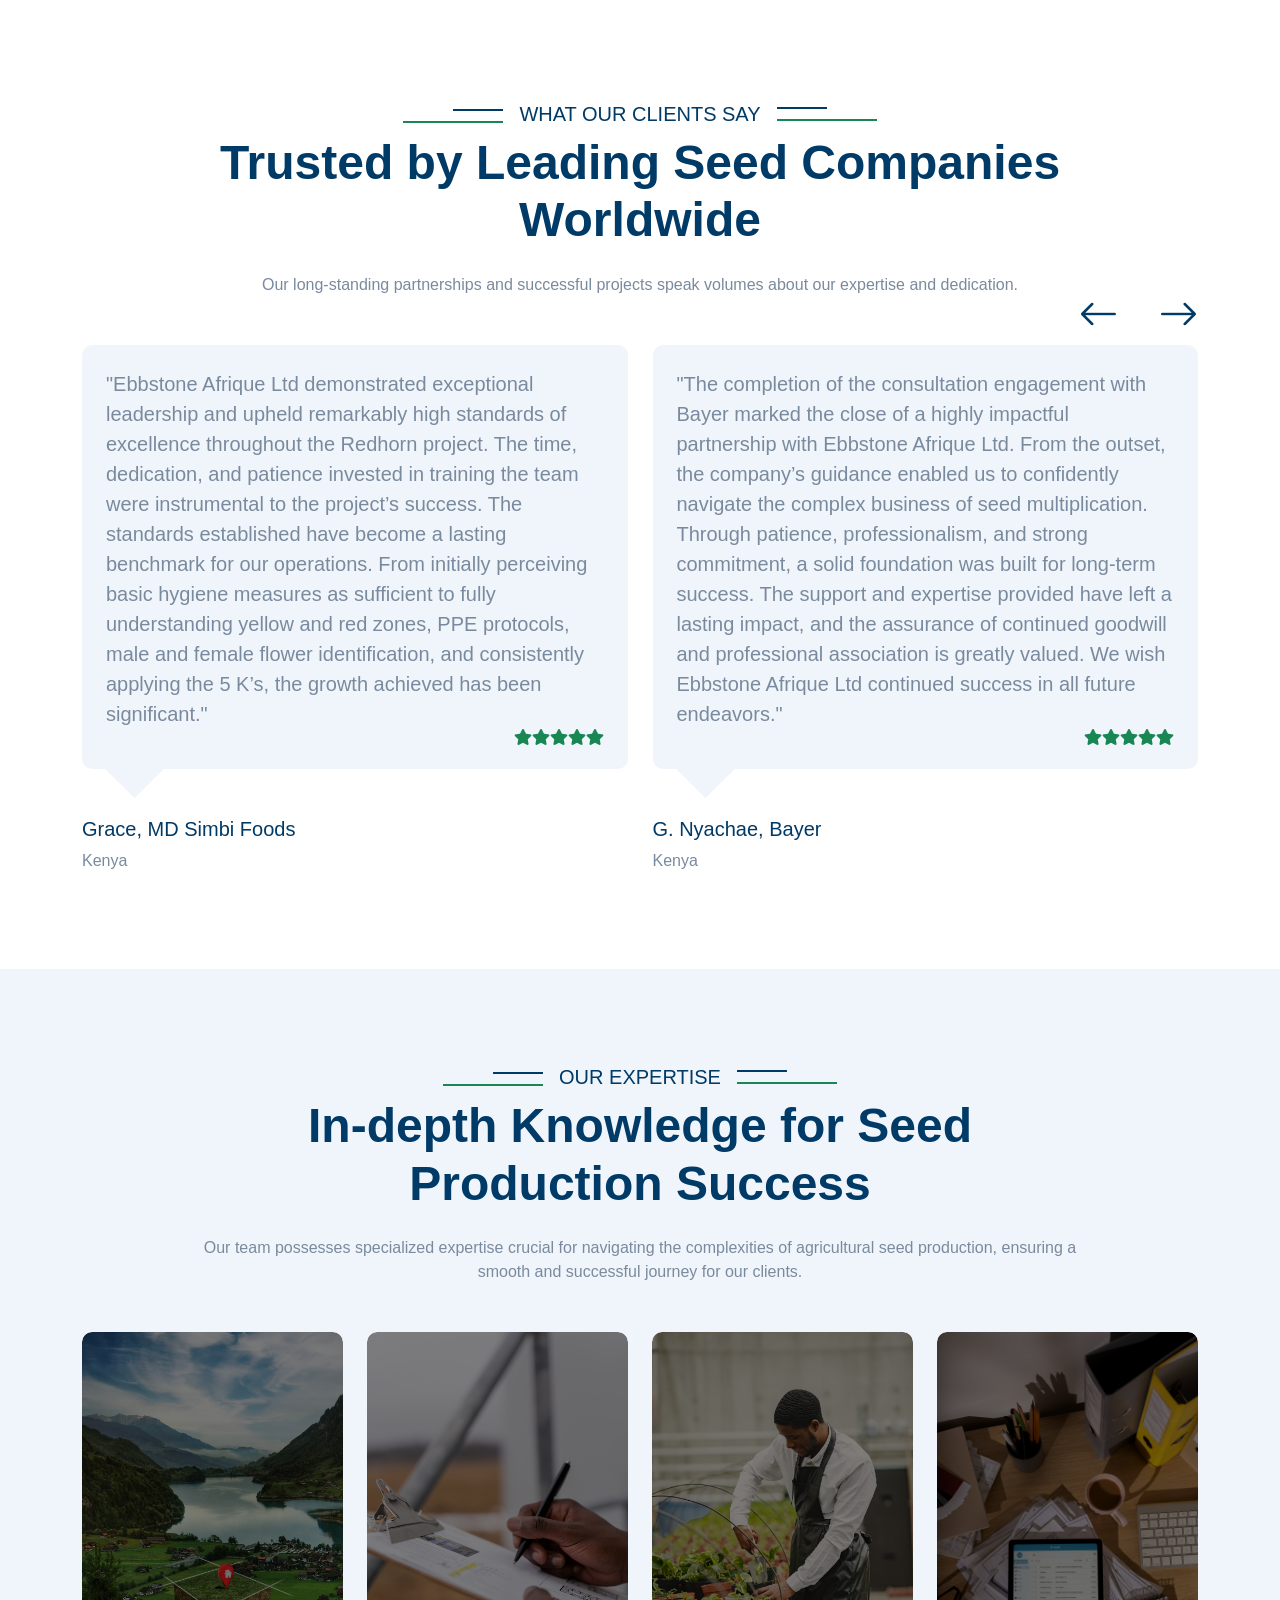
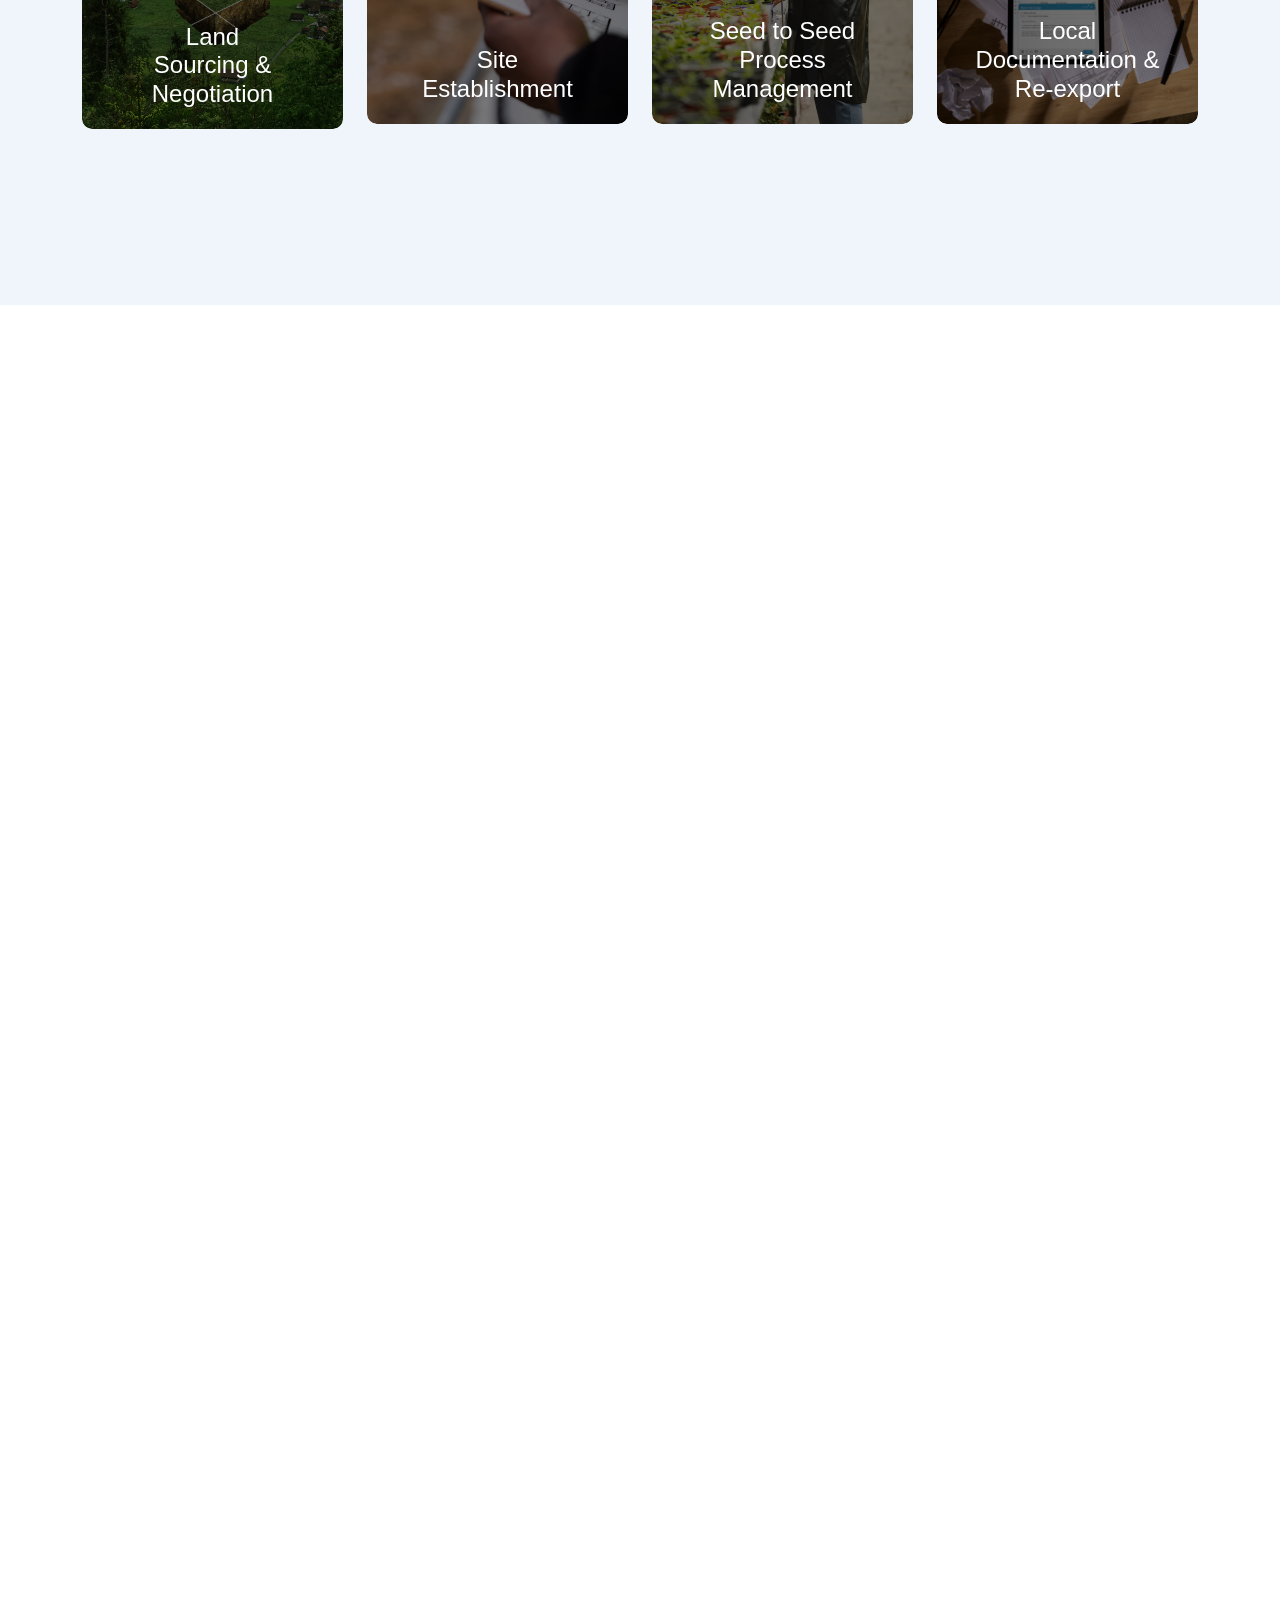
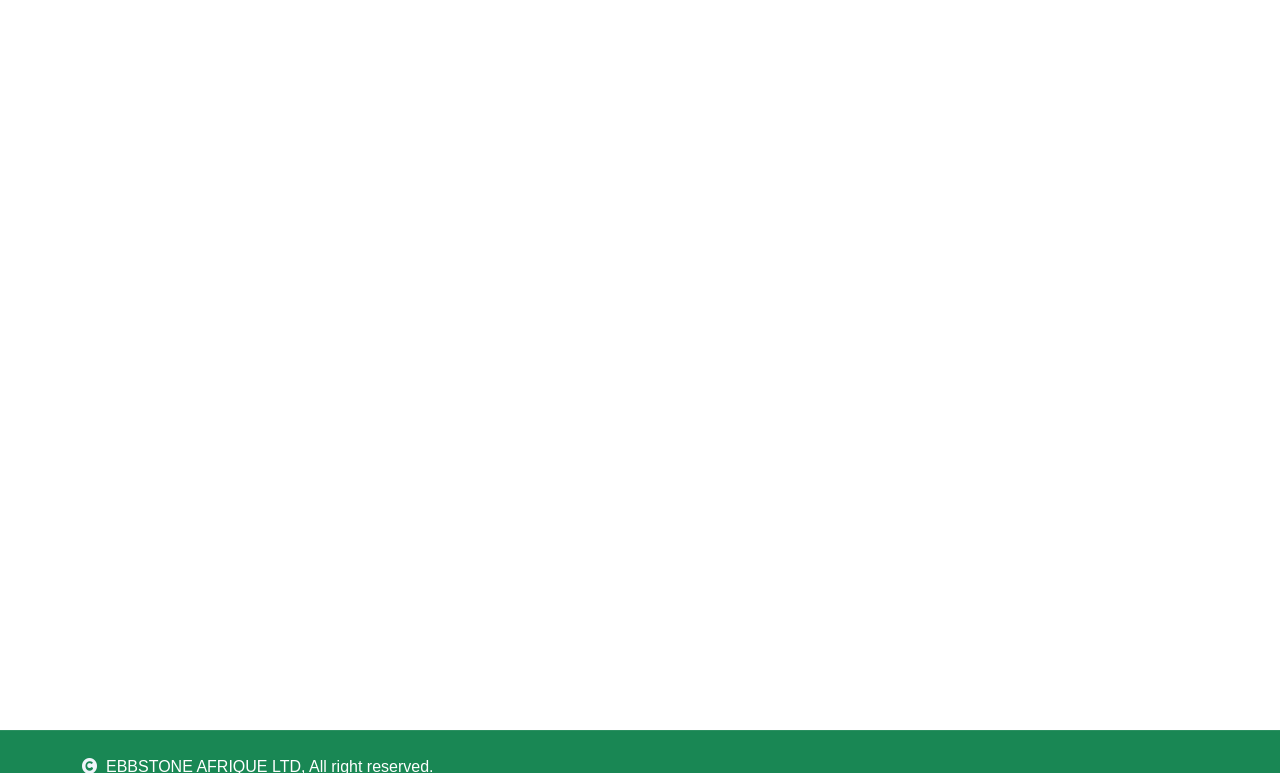
==== commit 0f8a4d85: "added favicons" ====
--- a/index.html
+++ b/index.html
@@ -8,7 +8,14 @@
         <meta content="EBBSTONE AFRIQUE LTD, seed production, seed multiplication, seed production consultation, seed to seed, seed re-export, Kenya, Zambia, Ethiopia, Tanzania" name="keywords">
         <meta content="EBBSTONE AFRIQUE LTD provides expert agricultural seed production consultation, guiding seed companies and startups from land sourcing to seed multiplication and re-export across Africa." name="description">
 
-        <!-- Google Web Fonts -->
+        <!-- Favicon -->
+        <link rel="icon" href="img/favicon/favicon.ico" sizes="any">
+        <link rel="icon" type="image/png" sizes="32x32" href="img/favicon/favicon-32x32.png">
+        <link rel="icon" type="image/png" sizes="16x16" href="img/favicon/favicon-16x16.png">
+        <link rel="apple-touch-icon" sizes="180x180" href="img/favicon/apple-touch-icon.png">
+        <link rel="manifest" href="img/favicon/site.webmanifest">
+        <meta name="theme-color" content="#198754">
+        
         <link rel="preconnect" href="https://fonts.googleapis.com">
         <link rel="preconnect" href="https://fonts.gstatic.com" crossorigin>
         <link href="https://fonts.googleapis.com/css2?family=Open+Sans:wght@400;500;600;700&family=Poppins:wght@200;300;400;500;600&display=swap" rel="stylesheet"> 
